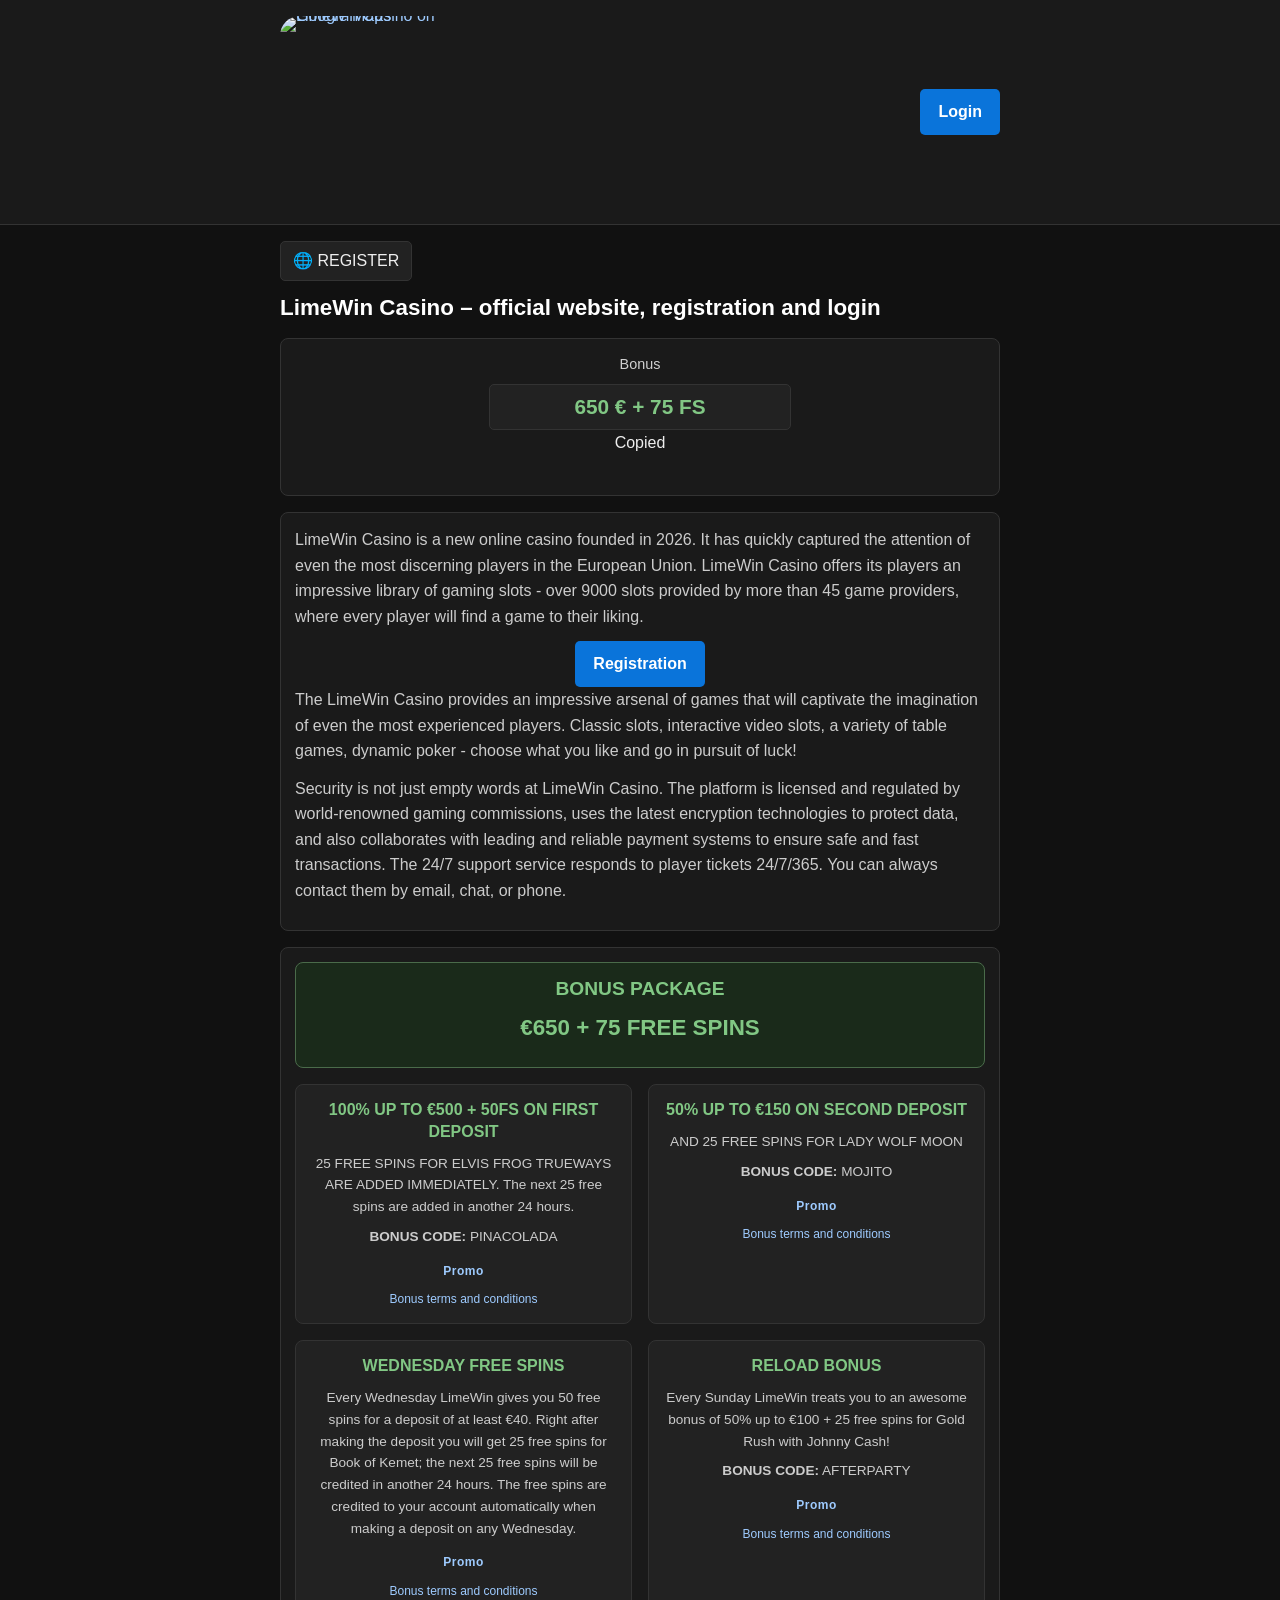
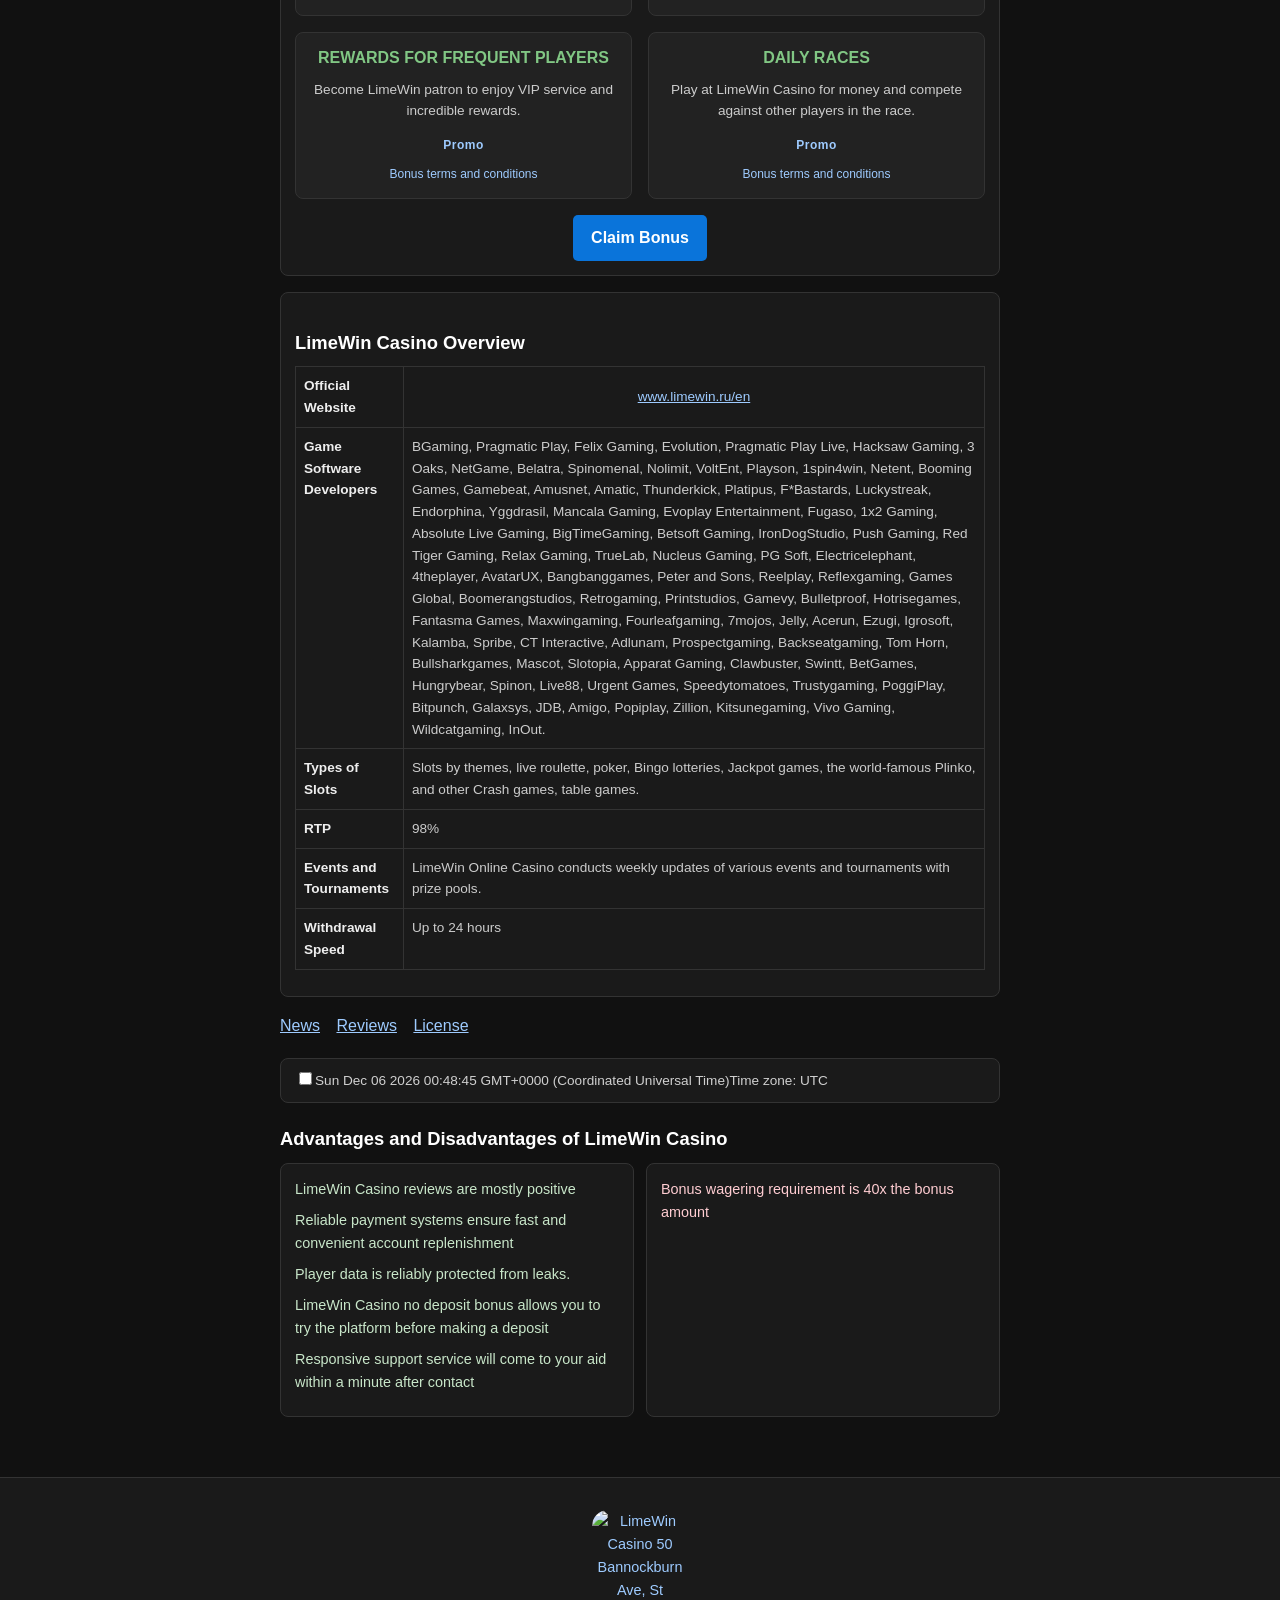
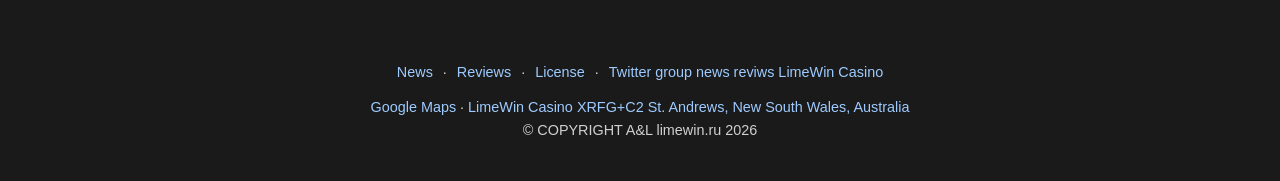
==== index.html @ 9315058b "Update index.html" ====
<!DOCTYPE html>
<html lang="en-US">
<head>
    <meta charset="UTF-8">
    <meta name="google-site-verification" content="aa5HCsQxKc6hbiBfuZ4EtK21XnBReA2RDq1g_hT8Jwo" />
    <link rel="amphtml" href="https://limewin.ru/amp.html">
    <meta name="description"
        content="Immerse yourself in the thrilling world of online gaming with LimeWin. Enjoy top-rated slots, poker, blackjack, and roulette to enhance your gaming experience!">
    <meta name="keywords" content="LimeWin Casino, Limewin, online casino, casino slots, poker, blackjack, roulette, live casino, welcome bonus, free spins, official website, limewin.ru">
    <title>Online Casino Games &amp; Slots - Experience Premium Gaming | LimeWin</title>
    <meta name="viewport" content="width=device-width, initial-scale=1.0">
    <link rel="preconnect" href="https://fonts.googleapis.com">
    <link rel="preconnect" href="https://fonts.gstatic.com" crossorigin>
    <link rel="stylesheet" href="styles/style.css" type="text/css" media="screen">
    <link rel="stylesheet" href="styles/jquery.fancybox.min.css">
    <link rel="icon" href="https://limewin.ru/favicon/web-app-manifest-192x192.png">
    <meta name="google-site-verification" content="-inhhmsCKkiuyzzTav8BGksxsbyaeBEbObKm1s7vshE">
    <script
        type="application/ld+json">{ "@context": "https://schema.org", "@type": "Organization", "name": "LimeWin Casino", "url": "https://limewin.ru/", "logo": "https://limewin.ru/favicon/web-app-manifest-192x192.png", "image": [ "https://limewin.ru/favicon/web-app-manifest-192x192.png", "https://limewin.ru/favicon/web-app-manifest-192x192.png", "https://limewin.ru/favicon/web-app-manifest-192x192.png", "https://limewin.ru/favicon/web-app-manifest-192x192.png", "https://limewin.ru/favicon/web-app-manifest-192x192.png" ], "description": "Detailed review of the official LimeWin Casino website — games, bonuses, payments and mobile play.", "sameAs": [ "https://www.google.com/maps?cid=5973828467737968539", "https://maps.app.goo.gl/uou9BsuxwRr1Xzuy6", "https://x.com/lime_win_com", "https://limewin.ru/" ], "hasMap": "https://www.google.com/maps?cid=5973828467737968539", "address":{ "@type": "PostalAddress", "addressCountry": "FR"}, "contactPoint":{ "@type": "ContactPoint", "contactType": "customer support", "url": "https://limewin.ru/"}, "potentialAction":{ "@type": "SearchAction", "target": "https://limewin.ru/?s={search_term_string}", "query-input": "required name=search_term_string"}}</script>
    <script
        type="application/ld+json">{ "@context": "https://schema.org", "@type": "WebSite", "name": "LimeWin", "url": "https://limewin.ru/", "potentialAction":{ "@type": "SearchAction", "target": "https://limewin.ru/?s={search_term_string}", "query-input": "required name=search_term_string"}}</script>
    <meta content="https://limewin.ru/favicon/web-app-manifest-192x192.png" property="og:image" />
    <meta content="192" property="og:image:width" />
    <meta content="192" property="og:image:height" />
    <meta content="image/png" property="og:image:type" />
    <meta property="og:url" content="https://limewin.ru/" />
    <meta property="og:title" content="Online Casino Games &amp; Slots - Experience Premium Gaming | LimeWin" />
    <meta property="og:description"
        content="Immerse yourself in the thrilling world of online gaming with LimeWin. Enjoy top-rated slots, poker, blackjack, and roulette to enhance your gaming experience!" />
    <link rel="manifest" href="/favicon/site.webmanifest" />
    <meta content="summary_large_image" name="twitter:card" />
    <link href="https://limewin.ru/favicon/web-app-manifest-192x192.png" rel="icon" sizes="32x32" />
    <link href="https://limewin.ru/favicon/web-app-manifest-192x192.png" rel="icon" sizes="192x192" />
    <link href="https://limewin.ru/favicon/web-app-manifest-192x192.png" rel="apple-touch-icon" />
    <meta content="https://limewin.ru/favicon/web-app-manifest-192x192.png" name="msapplication-TileImage" />
    <link rel="alternate" hreflang="x-default" href="https://limewin.ru/">
    <link rel="alternate" hreflang="en" href="https://limewin.ru/">
    <link rel="alternate" hreflang="en-au" href="https://www.google.com/maps?cid=5973828467737968539">
    <link rel="alternate" hreflang="en-au" href="https://maps.app.goo.gl/uou9BsuxwRr1Xzuy6">
    <link rel="canonical" href="https://limewin.ru/" />
</head>

<body>
    <header>
        <div class="wrap">
            <div class="header-list">
                <div class="logoimg"><a href="https://www.google.com/maps?cid=5973828467737968539"
                        target="_blank" title="LimeWin Casino on Google Maps"><span
                            class="logo-anim"><img class="logo-img"
                                src="https://limewin.ru/favicon/web-app-manifest-192x192.png" title="LimeWin Casino"
                                alt="LimeWin Casino on Google Maps" width="192" height="192"></span></a></div><a
                    class="m-but" href="https://limewin.ru/register" target="_blank" title="LimeWin Casino Login">Login</a>
            </div>
        </div>
    </header>
    <main id="main-content">
    <div class="wrap"><a id="lang-switcher" class="lang-switcher" href="https://limewin.ru/register" target="_blank">🌐 REGISTER</a>
        <h1 class="main-zag">LimeWin Casino – official website, registration and login</h1>
        <div class="top-exc-st-id"><label for="dis" class="top-exc-st-id-title">Bonus</label>
            <div class="top-exc-st-id-b"><input id="dis" class="top-exc-st-id-input" value="650 € + 75 FS" readonly autocomplete="off" autocorrect="off" autocapitalize="off" spellcheck="false">
                <div class="top-exc-st-id-copied">Copied</div>
            </div><a class="top-exc-st-id-sub" data-clipboard-target="#dis" href="https://limewin.ru/"
                style="color: transparent; text-indent: -9999px; overflow: hidden;">Copy Bonus</a>
        </div>
        <div class="monetizing">
            <div class="entry">
                <p>LimeWin Casino is a new online casino founded in 2026. It has quickly captured the attention of even
                    the most discerning players in the European Union. LimeWin Casino offers its players an impressive
                    library of gaming slots - over 9000 slots provided by more than 45 game providers, where every
                    player will find a game to their liking.</p>
                <center><a class="m-but" href="https://limewin.ru/register" title="LimeWin Casino Registration">Registration</a></center>
                <p>The LimeWin Casino provides an impressive arsenal of games that will captivate the imagination
                    of even the most experienced players. Classic slots, interactive video slots, a variety of table
                    games, dynamic poker - choose what you like and go in pursuit of luck!</p>
                <p>Security is not just empty words at LimeWin Casino. The platform is licensed and regulated by
                    world-renowned gaming commissions, uses the latest encryption technologies to protect data, and also
                    collaborates with leading and reliable payment systems to ensure safe and fast transactions. The
                    24/7 support service responds to player tickets 24/7/365. You can always contact them by email,
                    chat, or phone.</p>
                <div class="clear"></div>
            </div>
        </div>
        <div class="autor-list">
            <div class="autor-list-cell autor-list-bonus-package">
                <h2>BONUS PACKAGE</h2>
                <p class="bonus-sum">€650 + 75 FREE SPINS</p>
            </div>
            <div class="autor-list-cell">
                <h3>100% UP TO €500 + 50FS ON FIRST DEPOSIT</h3>
                <p>25 FREE SPINS FOR ELVIS FROG TRUEWAYS ARE ADDED IMMEDIATELY. The next 25 free spins are added in another 24 hours.</p>
                <p><strong>BONUS CODE:</strong> PINACOLADA</p>
                <span class="promo-label">Promo</span>
                <a class="promo-terms" href="https://limewin.ru/" target="_blank">Bonus terms and conditions</a>
            </div>
            <div class="autor-list-cell">
                <h3>50% UP TO €150 ON SECOND DEPOSIT</h3>
                <p>AND 25 FREE SPINS FOR LADY WOLF MOON</p>
                <p><strong>BONUS CODE:</strong> MOJITO</p>
                <span class="promo-label">Promo</span>
                <a class="promo-terms" href="https://limewin.ru/" target="_blank">Bonus terms and conditions</a>
            </div>
            <div class="autor-list-cell">
                <h3>WEDNESDAY FREE SPINS</h3>
                <p>Every Wednesday LimeWin gives you 50 free spins for a deposit of at least €40. Right after making the deposit you will get 25 free spins for Book of Kemet; the next 25 free spins will be credited in another 24 hours. The free spins are credited to your account automatically when making a deposit on any Wednesday.</p>
                <span class="promo-label">Promo</span>
                <a class="promo-terms" href="https://limewin.ru/" target="_blank">Bonus terms and conditions</a>
            </div>
            <div class="autor-list-cell">
                <h3>RELOAD BONUS</h3>
                <p>Every Sunday LimeWin treats you to an awesome bonus of 50% up to €100 + 25 free spins for Gold Rush with Johnny Cash!</p>
                <p><strong>BONUS CODE:</strong> AFTERPARTY</p>
                <span class="promo-label">Promo</span>
                <a class="promo-terms" href="https://limewin.ru/" target="_blank">Bonus terms and conditions</a>
            </div>
            <div class="autor-list-cell">
                <h3>REWARDS FOR FREQUENT PLAYERS</h3>
                <p>Become LimeWin patron to enjoy VIP service and incredible rewards.</p>
                <span class="promo-label">Promo</span>
                <a class="promo-terms" href="https://limewin.ru/" target="_blank">Bonus terms and conditions</a>
            </div>
            <div class="autor-list-cell">
                <h3>DAILY RACES</h3>
                <p>Play at LimeWin Casino for money and compete against other players in the race.</p>
                <span class="promo-label">Promo</span>
                <a class="promo-terms" href="https://limewin.ru/" target="_blank">Bonus terms and conditions</a>
            </div>
            <div class="autor-list-cell autor-list-action">
                <a class="m-but" href="https://limewin.ru/register" target="_blank" title="LimeWin Casino Welcome Bonus">Claim Bonus</a>
            </div>
        </div>
        <div class="monetizing">
            <div class="entry">
                <h2 class="main-zag">LimeWin Casino Overview</h2>
                <div class="entry-table">
                    <table>
                        <tbody>
                            <tr>
                                <td><strong>Official Website</strong></td>
                                <td class="td-center"><a href="https://www.limewin.ru/">www.limewin.ru/en</a></td>
                            </tr>
                            <tr>
                                <td><strong>Game Software Developers</strong></td>
                                <td>BGaming, Pragmatic Play, Felix Gaming, Evolution, Pragmatic Play Live, Hacksaw
                                    Gaming, 3 Oaks, NetGame, Belatra, Spinomenal, Nolimit, VoltEnt, Playson, 1spin4win,
                                    Netent, Booming Games, Gamebeat, Amusnet, Amatic, Thunderkick, Platipus, F*Bastards,
                                    Luckystreak, Endorphina, Yggdrasil, Mancala Gaming, Evoplay Entertainment, Fugaso,
                                    1x2 Gaming, Absolute Live Gaming, BigTimeGaming, Betsoft Gaming, IronDogStudio, Push
                                    Gaming, Red Tiger Gaming, Relax Gaming, TrueLab, Nucleus Gaming, PG Soft,
                                    Electricelephant, 4theplayer, AvatarUX, Bangbanggames, Peter and Sons, Reelplay,
                                    Reflexgaming, Games Global, Boomerangstudios, Retrogaming, Printstudios, Gamevy,
                                    Bulletproof, Hotrisegames, Fantasma Games, Maxwingaming, Fourleafgaming, 7mojos,
                                    Jelly, Acerun, Ezugi, Igrosoft, Kalamba, Spribe, CT Interactive, Adlunam,
                                    Prospectgaming, Backseatgaming, Tom Horn, Bullsharkgames, Mascot, Slotopia, Apparat
                                    Gaming, Clawbuster, Swintt, BetGames, Hungrybear, Spinon, Live88, Urgent Games,
                                    Speedytomatoes, Trustygaming, PoggiPlay, Bitpunch, Galaxsys, JDB, Amigo, Popiplay,
                                    Zillion, Kitsunegaming, Vivo Gaming, Wildcatgaming, InOut.</td>
                            </tr>
                            <tr>
                                <td><strong>Types of Slots</strong></td>
                                <td>Slots by themes, live roulette, poker, Bingo lotteries, Jackpot games, the
                                    world-famous Plinko, and other Crash games, table games.</td>
                            </tr>
                            <tr>
                                <td><strong>RTP</strong></td>
                                <td>98%</td>
                            </tr>
                            <tr>
                                <td><strong>Events and Tournaments</strong></td>
                                <td>LimeWin Online Casino conducts weekly updates of various events and tournaments with
                                    prize pools.</td>
                            </tr>
                            <tr>
                                <td><strong>Withdrawal Speed</strong></td>
                                <td>Up to 24 hours</td>
                            </tr>
                        </tbody>
                    </table>
                </div>
                <div class="clear"></div>
            </div>
        </div>
        <nav class="page-nav" aria-label="Limewin info, reviws, license, news, casino Page navigation">
            <a href="news.html">News</a>
            <a href="reviews.html">Reviews</a>
            <a href="license.html">License</a>
        </nav>
        <form class="infobar" autocomplete="off"><span tabindex="-1" class="infobar-icon"></span><span tabindex="-1"
                class="infobar-content"><input type="checkbox" required class="infobar-close-icon" title="Close"><span
                    id="datetime"></span><span id="location"></span><a class="infobar-link-icon" target="_blank"
title="Open source URL: https://limewin.ru/"
                    href="https://limewin.ru/"></a></span></form>
        <h2 class="main-zag">Advantages and Disadvantages of LimeWin Casino</h2>
        <div class="formats-list">
            <div class="formats-b formats-plus" itemprop="positiveNotes" itemscope
                itemtype="https://schema.org/ItemList">
                <div class="formats-block">
                    <div class="formats-title" itemprop="itemListElement" itemscope
                        itemtype="https://schema.org/ListItem">LimeWin Casino reviews are mostly positive</div>
                    <div class="formats-title" itemprop="itemListElement" itemscope
                        itemtype="https://schema.org/ListItem">Reliable payment systems ensure fast and convenient
                        account replenishment</div>
                    <div class="formats-title" itemprop="itemListElement" itemscope
                        itemtype="https://schema.org/ListItem">Player data is reliably protected from leaks.</div>
                    <div class="formats-title" itemprop="itemListElement" itemscope
                        itemtype="https://schema.org/ListItem">LimeWin Casino no deposit bonus allows you to try the
                        platform before making a deposit</div>
                    <div class="formats-title" itemprop="itemListElement" itemscope
                        itemtype="https://schema.org/ListItem">Responsive support service will come to your aid within a
                        minute after contact</div>
                </div>
            </div>
            <div class="formats-b formats-minus" itemprop="negativeNotes" itemscope
                itemtype="https://schema.org/ItemList">
                <div class="formats-block">
                    <div class="formats-title" itemprop="itemListElement" itemscope
                        itemtype="https://schema.org/ListItem">Bonus wagering requirement is 40x the bonus amount</div>
                </div>
            </div>
        </div>
    </div>
    </main>
    <footer>
            <div class="wrap">
                <div class="flogoimg"><a href="https://maps.app.goo.gl/uou9BsuxwRr1Xzuy6"
                        target="_blank" title="LimeWin Casino"><span class="logo-anim"><img class="logo-img"
                                src="https://limewin.ru/favicon/web-app-manifest-192x192.png" title="LimeWin Casino"
                                alt="LimeWin Casino 50 Bannockburn Ave, St Andrews NSW 2566, Australia" width="96" height="96"></span></a></div>
                <nav class="footer-nav" aria-label="Footer navigation">
                    <a href="news.html">News</a> ·
                    <a href="reviews.html">Reviews</a> ·
                    <a href="license.html">License</a> ·
                    <a href="https://x.com/lime_win_com" target="_blank">Twitter group news reviws LimeWin Casino</a>
                </nav>
                <div class="copu"><a href="https://www.google.com/maps?cid=5973828467737968539"
                        target="_blank">Google Maps</a> · <a
                        href="https://maps.app.goo.gl/uou9BsuxwRr1Xzuy6" target="_blank">LimeWin Casino XRFG+C2 St. Andrews, New South Wales, Australia</a><br>© COPYRIGHT A&L limewin.ru 2026</div>
            </div>
            <button id="player-galery" style="opacity:0">LimeWin Casino gallery</button>
            <h2 id="fancybox-caption-1" style="position:absolute;left:-9999px;top:auto;width:1px;height:1px;overflow:hidden;">#lime_win_casino</h2>
            <img src="https://limewin.ru/favicon/Limewin.png" alt="#LimeWin Casino" loading="lazy" style="display:none">
            <h2 id="fancybox-caption-2" style="position:absolute;left:-9999px;top:auto;width:1px;height:1px;overflow:hidden;">#limewin_casino</h2>
            <img src="https://limewin.ru/favicon/limewin-casino-manager.png" alt="Limewin Casino" loading="lazy" style="display:none">
            <img src="https://limewin.ru/favicon/web-app-manifest-512x512.png" alt="Lime win casino" loading="lazy" style="display:none">
            <script src="scripts/jquery-1.12.4.min.js"></script>
            <script src="scripts/jquery-migrate-1.4.1.min.js"></script>
            <script src="scripts/jquery.fancybox.min.js"></script>
            <script>
            (function () {
            var GALLERY_ANCHOR = 'player-galery';
            var GALLERY_BASE = 'https://limewin.ru';
            var GALLERY_SHARE_URL = GALLERY_BASE + '/#' + GALLERY_ANCHOR;
            var GALLERY_IFRAME_CODE = '<iframe src="' + GALLERY_SHARE_URL + '" width="800" height="520" frameborder="0" allowfullscreen title="LimeWin Casino Gallery"></iframe>';
            var GALLERY_SLIDES = [
                { src: GALLERY_BASE + '/favicon/Limewin.png', type: 'image', opts: { caption: '@limewin_casino', alt: 'LimeWin Casino' } },
                { src: GALLERY_BASE + '/favicon/limewin-casino-manager.png', type: 'image', opts: { caption: '@lime_win_casino', alt: 'Limewin Casino manager' } },
                { src: GALLERY_BASE + '/favicon/web-app-manifest-512x512.png', type: 'image', opts: { caption: '@lime_win_com', alt: 'LimeWin Casino logo' } },
                { src: GALLERY_BASE + '/favicon/web-app-manifest-192x192.png', type: 'image', opts: { caption: '@limewin_casino', alt: 'LimeWin Casino' } },
                { src: GALLERY_BASE + '/favicon/apple-touch-icon.png', type: 'image', opts: { caption: '@lime_win_com', alt: 'LimeWin Casino mobile' } }
            ];
            var galleryOpening = false;

            function setupShare() {
                if (!window.jQuery || !jQuery.fancybox || !jQuery.fancybox.defaults.share) {
                    return;
                }
                jQuery.fancybox.defaults.share.url = function () {
                    return GALLERY_SHARE_URL;
                };
                var tpl = jQuery.fancybox.defaults.share.tpl || '';
                if (tpl.indexOf('fancybox-share__iframe') === -1) {
                    jQuery.fancybox.defaults.share.tpl = tpl.replace(
                        '<p><input class="fancybox-share__input"',
                        '<p><strong>Gallery link</strong></p><p><input class="fancybox-share__input"'
                    ).replace(
                        '</div>',
                        '<p><strong>Embed iframe</strong></p><p><textarea class="fancybox-share__input fancybox-share__iframe" rows="4" onclick="select()"></textarea></p></div>'
                    );
                }
                jQuery(document).off('afterLoad.fb', window.limeWinShareFill).on('afterLoad.fb', window.limeWinShareFill = function (e, instance, slide) {
                    if (slide.$content) {
                        slide.$content.find('.fancybox-share__iframe').val(GALLERY_IFRAME_CODE);
                    }
                });
            }

            function openGalleryWithAutoplay() {
                if (galleryOpening || !window.jQuery || !jQuery.fn.fancybox) {
                    return;
                }
                galleryOpening = true;
                setupShare();
                if (history.replaceState) {
                    history.replaceState(null, '', '#' + GALLERY_ANCHOR);
                } else {
                    window.location.hash = GALLERY_ANCHOR;
                }
                jQuery.fancybox.open(GALLERY_SLIDES, {
                    aria: { label: 'Lime_win_casino', labelledby: GALLERY_ANCHOR },
                    loop: true,
                    buttons: ['slideShow', 'share', 'thumbs', 'zoom', 'close'],
                    slideShow: { autoStart: true, speed: 3000 },
                    beforeShow: function (instance, slide) {
                        if (slide.$image && slide.opts.alt) {
                            slide.$image.attr('alt', slide.opts.alt);
                        }
                    },
                    afterShow: function (instance, slide) {
                        var container = instance.$refs.container;
                        if (container) {
                            container.attr('id', GALLERY_ANCHOR + '-player');
                            if (!container.attr('aria-label')) {
                                container.attr('aria-label', 'Limewin_casino');
                            }
                        }
                    },
                    afterClose: function () {
                        galleryOpening = false;
                    }
                });
            }

            function startGallery() {
                var trigger = document.getElementById('player-galery');
                if (!trigger) {
                    return;
                }
                trigger.addEventListener('click', openGalleryWithAutoplay);
                if (window.location.hash === '#' + GALLERY_ANCHOR) {
                    openGalleryWithAutoplay();
                } else {
                    setTimeout(openGalleryWithAutoplay, 15000);
                }
            }

            window.addEventListener('hashchange', function () {
                if (window.location.hash === '#' + GALLERY_ANCHOR && (!jQuery.fancybox || !jQuery.fancybox.getInstance())) {
                    openGalleryWithAutoplay();
                }
            });

            if (document.readyState === 'loading') {
                document.addEventListener('DOMContentLoaded', startGallery);
            } else {
                startGallery();
            }
            })();
            </script>
    </footer>
    <script defer src="scripts/datetime.js"></script>
</body>

</html>
---- styles/style.css ----
.fancybox-share__iframe {
  width: 100%;
  resize: vertical;
}

.fancybox-button--share svg path {
  fill: currentColor;
}

body {
  font-family: Arial, Helvetica, sans-serif;
  background: #111;
  color: #eee;
  margin: 0;
  line-height: 1.6;
}

a { color: #9ecbff; }

.wrap {
  max-width: 720px;
  margin: 0 auto;
  padding: 16px;
}

header {
  background: #1a1a1a;
  border-bottom: 1px solid #333;
}

.header-list {
  display: flex;
  align-items: center;
  justify-content: space-between;
  gap: 16px;
}

.logoimg {
  display: flex;
  justify-content: center;
  align-items: center;
}

.logoimg a {
  display: inline-block;
  line-height: 0;
  text-decoration: none;
}

.logo-anim {
  display: inline-block;
  animation: logo-glow 2.8s ease-in-out infinite;
}

@keyframes logo-glow {
  0%, 100% {
    transform: scale(1);
    filter: drop-shadow(0 0 10px rgba(76, 175, 80, .35));
  }
  50% {
    transform: scale(1.06);
    filter: drop-shadow(0 0 24px rgba(76, 175, 80, .75));
  }
}

.logo-img {
  border-radius: 20px;
  display: block;
}

.m-but {
  display: inline-block;
  padding: 10px 18px;
  background: #0a74da;
  color: #fff;
  border-radius: 5px;
  text-decoration: none;
  font-weight: 600;
  border: none;
  white-space: nowrap;
}

.m-but:hover {
  background: #0960b8;
  color: #fff;
}

#lang-switcher,
.lang-switcher {
  display: inline-block;
  background: #222;
  color: #eee;
  border: 1px solid #333;
  border-radius: 5px;
  padding: 6px 12px;
  cursor: pointer;
  margin-bottom: 12px;
  text-decoration: none;
}

h1, h2, .main-zag {
  font-size: 1.4rem;
  line-height: 1.3;
  margin: 0 0 12px;
  color: #fff;
}

h2.main-zag {
  font-size: 1.15rem;
  margin-top: 24px;
}

p {
  margin: 0 0 12px;
  color: #ccc;
}

.top-exc-st-id {
  background: #1a1a1a;
  border: 1px solid #333;
  border-radius: 8px;
  padding: 14px;
  margin: 16px 0;
  text-align: center;
}

.top-exc-st-id-title {
  display: block;
  color: #d0d0d0;
  font-size: .9rem;
  margin-bottom: 8px;
}

.top-exc-st-id-input {
  width: 100%;
  max-width: 280px;
  background: #222;
  color: #81c784;
  border: 1px solid #333;
  border-radius: 5px;
  padding: 10px;
  font-size: 1.3rem;
  font-weight: 700;
  text-align: center;
}

.monetizing .entry,
.autor-list {
  background: #1a1a1a;
  border: 1px solid #333;
  border-radius: 8px;
  padding: 14px;
  margin: 16px 0;
}

.autor-list {
  display: grid;
  grid-template-columns: repeat(auto-fit, minmax(280px, 1fr));
  gap: 16px;
}

.autor-list-cell {
  background: #222;
  border: 1px solid #333;
  border-radius: 8px;
  padding: 14px;
  text-align: center;
}

.autor-list-cell h3 {
  color: #81c784;
  font-size: 1rem;
  line-height: 1.35;
  margin: 0 0 10px;
  text-align: center;
}

.autor-list-cell p {
  font-size: .85rem;
  text-align: center;
  margin: 0 0 8px;
}

.autor-list-cell .promo-label {
  display: inline-block;
  color: #9ecbff;
  font-size: .75rem;
  font-weight: 600;
  letter-spacing: .04em;
  margin-top: 6px;
}

.autor-list-cell .promo-terms {
  display: block;
  font-size: .75rem;
  color: #9ecbff;
  margin-top: 8px;
  text-decoration: none;
}

.autor-list-cell .promo-terms:hover {
  text-decoration: underline;
}

.autor-list-bonus-package {
  grid-column: 1 / -1;
  background: #1a2a1a;
  border-color: #4a6b4a;
}

.autor-list-bonus-package h2 {
  color: #81c784;
  font-size: 1.2rem;
  margin: 0 0 8px;
  text-align: center;
}

.autor-list-bonus-package .bonus-sum {
  font-size: 1.4rem;
  font-weight: 700;
  color: #81c784;
  text-align: center;
}

.autor-list-action {
  grid-column: 1 / -1;
  text-align: center;
  background: transparent;
  border: none;
  padding: 0;
}

.centered-text {
  text-align: center;
  color: #ccc;
}

.centered-text span {
  display: inline-block;
  margin: 2px 4px;
}

.text-color-green {
  color: #81c784;
  font-weight: 700;
}

table {
  width: 100%;
  border-collapse: collapse;
  margin: 12px 0;
  font-size: .85rem;
}

td, th {
  border: 1px solid #333;
  padding: 8px;
  text-align: left;
  vertical-align: top;
  color: #ccc;
}

.td-center {
  text-align: center;
  vertical-align: middle;
}

th, td strong {
  color: #eee;
}

.formats-list {
  display: flex;
  flex-wrap: wrap;
  gap: 12px;
  margin: 12px 0;
}

.formats-b {
  flex: 1 1 280px;
  background: #1a1a1a;
  border: 1px solid #333;
  border-radius: 8px;
  padding: 14px;
}

.formats-plus .formats-title {
  color: #c8e6c9;
}

.formats-minus .formats-title {
  color: #ffcdd2;
}

.formats-title {
  margin-bottom: 8px;
  font-size: .9rem;
}

.infobar {
  background: #1a1a1a;
  border: 1px solid #333;
  border-radius: 8px;
  padding: 10px 14px;
  margin: 16px 0;
  color: #d0d0d0;
  font-size: .85rem;
}

.video, iframe {
  display: block;
  max-width: 100%;
  margin: 16px auto;
  border-radius: 8px;
  border: 1px solid #333;
}

footer {
  margin-top: 32px;
  padding-top: 16px;
  border-top: 1px solid #333;
  font-size: .9rem;
  color: #d0d0d0;
  text-align: center;
  background: #1a1a1a;
}

.flogoimg {
  margin-bottom: 12px;
}

.flogoimg img {
  border-radius: 16px;
}

.copu {
  color: #d0d0d0;
}

.copu a {
  color: #9ecbff;
  text-decoration: none;
}

.copu a:hover {
  text-decoration: underline;
}

.clear { clear: both; }

.footer-nav {
  margin-bottom: 12px;
  color: #d0d0d0;
}

.footer-nav a {
  margin: 0 6px;
  color: #9ecbff;
  text-decoration: none;
}
.footer-nav a:hover { text-decoration: underline; }
.page-nav { margin: 12px 0 20px; }
.page-nav a { margin-right: 12px; }
.license-info { background: #1a1a1a; border: 1px solid #333; border-radius: 8px; padding: 14px; margin: 16px 0; }
.license-info p { margin: 0 0 8px; }
.license-valid { color: #81c784; font-weight: 700; }
.page-embed { display: block; width: 100%; min-height: 640px; border: 1px solid #333; border-radius: 8px; background: #1a1a1a; }

.reviews-google {
  margin: 20px 0;
}

.reviews-google-head {
  text-align: center;
  margin-bottom: 16px;
  color: #d0d0d0;
}

.reviews-google-head a {
  margin: 0 8px;
}

.review-card {
  background: #1a1a1a;
  border: 1px solid #333;
  border-radius: 8px;
  padding: 16px;
  margin-bottom: 14px;
  text-align: center;
}

.review-card .review-author {
  font-weight: 700;
  color: #fff;
  margin-bottom: 6px;
}

.review-card .review-stars {
  color: #f4b400;
  font-size: 1.1rem;
  letter-spacing: 2px;
  margin-bottom: 8px;
}

.review-card .review-date {
  font-size: .8rem;
  color: #9ecbff;
  margin-bottom: 10px;
}

.review-card .review-text {
  color: #ccc;
  font-size: .95rem;
  margin-bottom: 12px;
}

.review-card .review-link {
  font-size: .85rem;
}
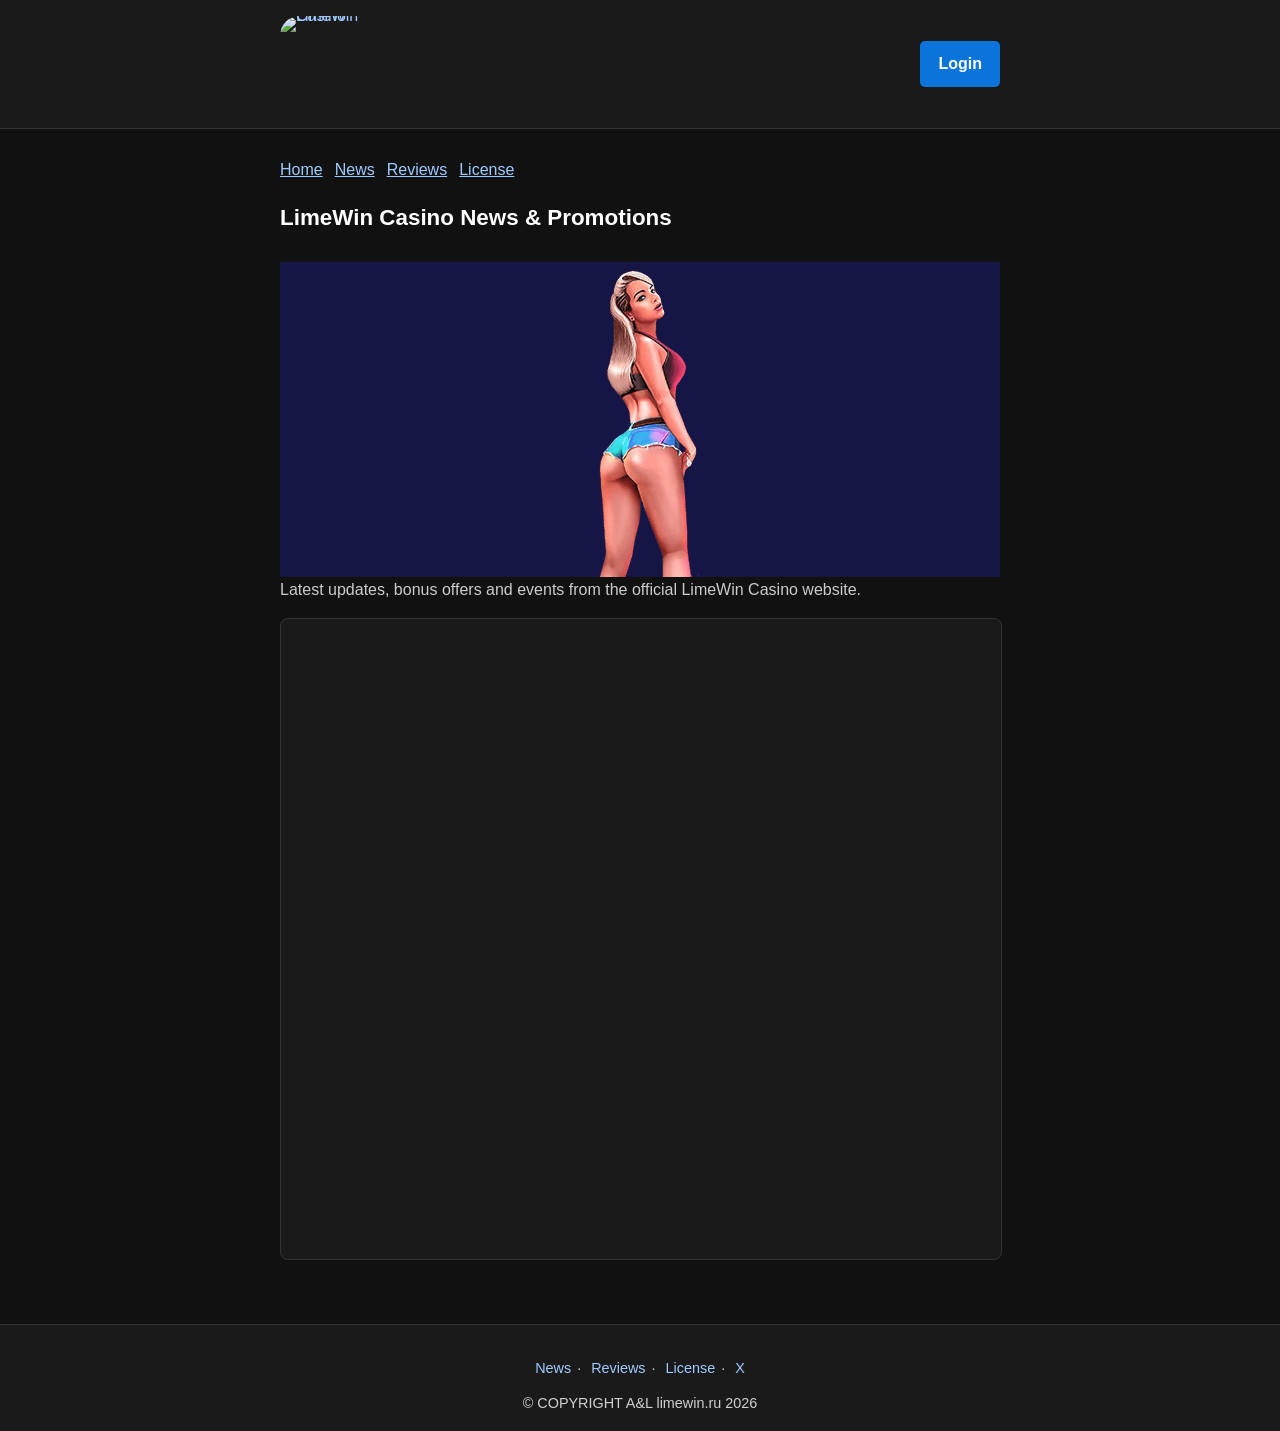
==== commit 4f7f9bb9: "Update index.html" ====
--- a/index.html
+++ b/index.html
@@ -1,352 +1 @@
-<!DOCTYPE html>
-<html lang="en-US">
-<head>
-    <meta charset="UTF-8">
-    <meta name="google-site-verification" content="aa5HCsQxKc6hbiBfuZ4EtK21XnBReA2RDq1g_hT8Jwo" />
-    <link rel="amphtml" href="https://limewin.ru/amp.html">
-    <meta name="description"
-        content="Immerse yourself in the thrilling world of online gaming with LimeWin. Enjoy top-rated slots, poker, blackjack, and roulette to enhance your gaming experience!">
-    <meta name="keywords" content="LimeWin Casino, Limewin, online casino, casino slots, poker, blackjack, roulette, live casino, welcome bonus, free spins, official website, limewin.ru">
-    <title>Online Casino Games &amp; Slots - Experience Premium Gaming | LimeWin</title>
-    <meta name="viewport" content="width=device-width, initial-scale=1.0">
-    <link rel="preconnect" href="https://fonts.googleapis.com">
-    <link rel="preconnect" href="https://fonts.gstatic.com" crossorigin>
-    <link rel="stylesheet" href="styles/style.css" type="text/css" media="screen">
-    <link rel="stylesheet" href="styles/jquery.fancybox.min.css">
-    <link rel="icon" href="https://limewin.ru/favicon/web-app-manifest-192x192.png">
-    <meta name="google-site-verification" content="-inhhmsCKkiuyzzTav8BGksxsbyaeBEbObKm1s7vshE">
-    <script
-        type="application/ld+json">{ "@context": "https://schema.org", "@type": "Organization", "name": "LimeWin Casino", "url": "https://limewin.ru/", "logo": "https://limewin.ru/favicon/web-app-manifest-192x192.png", "image": [ "https://limewin.ru/favicon/web-app-manifest-192x192.png", "https://limewin.ru/favicon/web-app-manifest-192x192.png", "https://limewin.ru/favicon/web-app-manifest-192x192.png", "https://limewin.ru/favicon/web-app-manifest-192x192.png", "https://limewin.ru/favicon/web-app-manifest-192x192.png" ], "description": "Detailed review of the official LimeWin Casino website — games, bonuses, payments and mobile play.", "sameAs": [ "https://www.google.com/maps?cid=5973828467737968539", "https://maps.app.goo.gl/uou9BsuxwRr1Xzuy6", "https://x.com/lime_win_com", "https://limewin.ru/" ], "hasMap": "https://www.google.com/maps?cid=5973828467737968539", "address":{ "@type": "PostalAddress", "addressCountry": "FR"}, "contactPoint":{ "@type": "ContactPoint", "contactType": "customer support", "url": "https://limewin.ru/"}, "potentialAction":{ "@type": "SearchAction", "target": "https://limewin.ru/?s={search_term_string}", "query-input": "required name=search_term_string"}}</script>
-    <script
-        type="application/ld+json">{ "@context": "https://schema.org", "@type": "WebSite", "name": "LimeWin", "url": "https://limewin.ru/", "potentialAction":{ "@type": "SearchAction", "target": "https://limewin.ru/?s={search_term_string}", "query-input": "required name=search_term_string"}}</script>
-    <meta content="https://limewin.ru/favicon/web-app-manifest-192x192.png" property="og:image" />
-    <meta content="192" property="og:image:width" />
-    <meta content="192" property="og:image:height" />
-    <meta content="image/png" property="og:image:type" />
-    <meta property="og:url" content="https://limewin.ru/" />
-    <meta property="og:title" content="Online Casino Games &amp; Slots - Experience Premium Gaming | LimeWin" />
-    <meta property="og:description"
-        content="Immerse yourself in the thrilling world of online gaming with LimeWin. Enjoy top-rated slots, poker, blackjack, and roulette to enhance your gaming experience!" />
-    <link rel="manifest" href="/favicon/site.webmanifest" />
-    <meta content="summary_large_image" name="twitter:card" />
-    <link href="https://limewin.ru/favicon/web-app-manifest-192x192.png" rel="icon" sizes="32x32" />
-    <link href="https://limewin.ru/favicon/web-app-manifest-192x192.png" rel="icon" sizes="192x192" />
-    <link href="https://limewin.ru/favicon/web-app-manifest-192x192.png" rel="apple-touch-icon" />
-    <meta content="https://limewin.ru/favicon/web-app-manifest-192x192.png" name="msapplication-TileImage" />
-    <link rel="alternate" hreflang="x-default" href="https://limewin.ru/">
-    <link rel="alternate" hreflang="en" href="https://limewin.ru/">
-    <link rel="alternate" hreflang="en-au" href="https://www.google.com/maps?cid=5973828467737968539">
-    <link rel="alternate" hreflang="en-au" href="https://maps.app.goo.gl/uou9BsuxwRr1Xzuy6">
-    <link rel="canonical" href="https://limewin.ru/" />
-</head>
-
-<body>
-    <header>
-        <div class="wrap">
-            <div class="header-list">
-                <div class="logoimg"><a href="https://www.google.com/maps?cid=5973828467737968539"
-                        target="_blank" title="LimeWin Casino on Google Maps"><span
-                            class="logo-anim"><img class="logo-img"
-                                src="https://limewin.ru/favicon/web-app-manifest-192x192.png" title="LimeWin Casino"
-                                alt="LimeWin Casino on Google Maps" width="192" height="192"></span></a></div><a
-                    class="m-but" href="https://limewin.ru/register" target="_blank" title="LimeWin Casino Login">Login</a>
-            </div>
-        </div>
-    </header>
-    <main id="main-content">
-    <div class="wrap"><a id="lang-switcher" class="lang-switcher" href="https://limewin.ru/register" target="_blank">🌐 REGISTER</a>
-        <h1 class="main-zag">LimeWin Casino – official website, registration and login</h1>
-        <div class="top-exc-st-id"><label for="dis" class="top-exc-st-id-title">Bonus</label>
-            <div class="top-exc-st-id-b"><input id="dis" class="top-exc-st-id-input" value="650 € + 75 FS" readonly autocomplete="off" autocorrect="off" autocapitalize="off" spellcheck="false">
-                <div class="top-exc-st-id-copied">Copied</div>
-            </div><a class="top-exc-st-id-sub" data-clipboard-target="#dis" href="https://limewin.ru/"
-                style="color: transparent; text-indent: -9999px; overflow: hidden;">Copy Bonus</a>
-        </div>
-        <div class="monetizing">
-            <div class="entry">
-                <p>LimeWin Casino is a new online casino founded in 2026. It has quickly captured the attention of even
-                    the most discerning players in the European Union. LimeWin Casino offers its players an impressive
-                    library of gaming slots - over 9000 slots provided by more than 45 game providers, where every
-                    player will find a game to their liking.</p>
-                <center><a class="m-but" href="https://limewin.ru/register" title="LimeWin Casino Registration">Registration</a></center>
-                <p>The LimeWin Casino provides an impressive arsenal of games that will captivate the imagination
-                    of even the most experienced players. Classic slots, interactive video slots, a variety of table
-                    games, dynamic poker - choose what you like and go in pursuit of luck!</p>
-                <p>Security is not just empty words at LimeWin Casino. The platform is licensed and regulated by
-                    world-renowned gaming commissions, uses the latest encryption technologies to protect data, and also
-                    collaborates with leading and reliable payment systems to ensure safe and fast transactions. The
-                    24/7 support service responds to player tickets 24/7/365. You can always contact them by email,
-                    chat, or phone.</p>
-                <div class="clear"></div>
-            </div>
-        </div>
-        <div class="autor-list">
-            <div class="autor-list-cell autor-list-bonus-package">
-                <h2>BONUS PACKAGE</h2>
-                <p class="bonus-sum">€650 + 75 FREE SPINS</p>
-            </div>
-            <div class="autor-list-cell">
-                <h3>100% UP TO €500 + 50FS ON FIRST DEPOSIT</h3>
-                <p>25 FREE SPINS FOR ELVIS FROG TRUEWAYS ARE ADDED IMMEDIATELY. The next 25 free spins are added in another 24 hours.</p>
-                <p><strong>BONUS CODE:</strong> PINACOLADA</p>
-                <span class="promo-label">Promo</span>
-                <a class="promo-terms" href="https://limewin.ru/" target="_blank">Bonus terms and conditions</a>
-            </div>
-            <div class="autor-list-cell">
-                <h3>50% UP TO €150 ON SECOND DEPOSIT</h3>
-                <p>AND 25 FREE SPINS FOR LADY WOLF MOON</p>
-                <p><strong>BONUS CODE:</strong> MOJITO</p>
-                <span class="promo-label">Promo</span>
-                <a class="promo-terms" href="https://limewin.ru/" target="_blank">Bonus terms and conditions</a>
-            </div>
-            <div class="autor-list-cell">
-                <h3>WEDNESDAY FREE SPINS</h3>
-                <p>Every Wednesday LimeWin gives you 50 free spins for a deposit of at least €40. Right after making the deposit you will get 25 free spins for Book of Kemet; the next 25 free spins will be credited in another 24 hours. The free spins are credited to your account automatically when making a deposit on any Wednesday.</p>
-                <span class="promo-label">Promo</span>
-                <a class="promo-terms" href="https://limewin.ru/" target="_blank">Bonus terms and conditions</a>
-            </div>
-            <div class="autor-list-cell">
-                <h3>RELOAD BONUS</h3>
-                <p>Every Sunday LimeWin treats you to an awesome bonus of 50% up to €100 + 25 free spins for Gold Rush with Johnny Cash!</p>
-                <p><strong>BONUS CODE:</strong> AFTERPARTY</p>
-                <span class="promo-label">Promo</span>
-                <a class="promo-terms" href="https://limewin.ru/" target="_blank">Bonus terms and conditions</a>
-            </div>
-            <div class="autor-list-cell">
-                <h3>REWARDS FOR FREQUENT PLAYERS</h3>
-                <p>Become LimeWin patron to enjoy VIP service and incredible rewards.</p>
-                <span class="promo-label">Promo</span>
-                <a class="promo-terms" href="https://limewin.ru/" target="_blank">Bonus terms and conditions</a>
-            </div>
-            <div class="autor-list-cell">
-                <h3>DAILY RACES</h3>
-                <p>Play at LimeWin Casino for money and compete against other players in the race.</p>
-                <span class="promo-label">Promo</span>
-                <a class="promo-terms" href="https://limewin.ru/" target="_blank">Bonus terms and conditions</a>
-            </div>
-            <div class="autor-list-cell autor-list-action">
-                <a class="m-but" href="https://limewin.ru/register" target="_blank" title="LimeWin Casino Welcome Bonus">Claim Bonus</a>
-            </div>
-        </div>
-        <div class="monetizing">
-            <div class="entry">
-                <h2 class="main-zag">LimeWin Casino Overview</h2>
-                <div class="entry-table">
-                    <table>
-                        <tbody>
-                            <tr>
-                                <td><strong>Official Website</strong></td>
-                                <td class="td-center"><a href="https://www.limewin.ru/">www.limewin.ru/en</a></td>
-                            </tr>
-                            <tr>
-                                <td><strong>Game Software Developers</strong></td>
-                                <td>BGaming, Pragmatic Play, Felix Gaming, Evolution, Pragmatic Play Live, Hacksaw
-                                    Gaming, 3 Oaks, NetGame, Belatra, Spinomenal, Nolimit, VoltEnt, Playson, 1spin4win,
-                                    Netent, Booming Games, Gamebeat, Amusnet, Amatic, Thunderkick, Platipus, F*Bastards,
-                                    Luckystreak, Endorphina, Yggdrasil, Mancala Gaming, Evoplay Entertainment, Fugaso,
-                                    1x2 Gaming, Absolute Live Gaming, BigTimeGaming, Betsoft Gaming, IronDogStudio, Push
-                                    Gaming, Red Tiger Gaming, Relax Gaming, TrueLab, Nucleus Gaming, PG Soft,
-                                    Electricelephant, 4theplayer, AvatarUX, Bangbanggames, Peter and Sons, Reelplay,
-                                    Reflexgaming, Games Global, Boomerangstudios, Retrogaming, Printstudios, Gamevy,
-                                    Bulletproof, Hotrisegames, Fantasma Games, Maxwingaming, Fourleafgaming, 7mojos,
-                                    Jelly, Acerun, Ezugi, Igrosoft, Kalamba, Spribe, CT Interactive, Adlunam,
-                                    Prospectgaming, Backseatgaming, Tom Horn, Bullsharkgames, Mascot, Slotopia, Apparat
-                                    Gaming, Clawbuster, Swintt, BetGames, Hungrybear, Spinon, Live88, Urgent Games,
-                                    Speedytomatoes, Trustygaming, PoggiPlay, Bitpunch, Galaxsys, JDB, Amigo, Popiplay,
-                                    Zillion, Kitsunegaming, Vivo Gaming, Wildcatgaming, InOut.</td>
-                            </tr>
-                            <tr>
-                                <td><strong>Types of Slots</strong></td>
-                                <td>Slots by themes, live roulette, poker, Bingo lotteries, Jackpot games, the
-                                    world-famous Plinko, and other Crash games, table games.</td>
-                            </tr>
-                            <tr>
-                                <td><strong>RTP</strong></td>
-                                <td>98%</td>
-                            </tr>
-                            <tr>
-                                <td><strong>Events and Tournaments</strong></td>
-                                <td>LimeWin Online Casino conducts weekly updates of various events and tournaments with
-                                    prize pools.</td>
-                            </tr>
-                            <tr>
-                                <td><strong>Withdrawal Speed</strong></td>
-                                <td>Up to 24 hours</td>
-                            </tr>
-                        </tbody>
-                    </table>
-                </div>
-                <div class="clear"></div>
-            </div>
-        </div>
-        <nav class="page-nav" aria-label="Limewin info, reviws, license, news, casino Page navigation">
-            <a href="news.html">News</a>
-            <a href="reviews.html">Reviews</a>
-            <a href="license.html">License</a>
-        </nav>
-        <form class="infobar" autocomplete="off"><span tabindex="-1" class="infobar-icon"></span><span tabindex="-1"
-                class="infobar-content"><input type="checkbox" required class="infobar-close-icon" title="Close"><span
-                    id="datetime"></span><span id="location"></span><a class="infobar-link-icon" target="_blank"
-title="Open source URL: https://limewin.ru/"
-                    href="https://limewin.ru/"></a></span></form>
-        <h2 class="main-zag">Advantages and Disadvantages of LimeWin Casino</h2>
-        <div class="formats-list">
-            <div class="formats-b formats-plus" itemprop="positiveNotes" itemscope
-                itemtype="https://schema.org/ItemList">
-                <div class="formats-block">
-                    <div class="formats-title" itemprop="itemListElement" itemscope
-                        itemtype="https://schema.org/ListItem">LimeWin Casino reviews are mostly positive</div>
-                    <div class="formats-title" itemprop="itemListElement" itemscope
-                        itemtype="https://schema.org/ListItem">Reliable payment systems ensure fast and convenient
-                        account replenishment</div>
-                    <div class="formats-title" itemprop="itemListElement" itemscope
-                        itemtype="https://schema.org/ListItem">Player data is reliably protected from leaks.</div>
-                    <div class="formats-title" itemprop="itemListElement" itemscope
-                        itemtype="https://schema.org/ListItem">LimeWin Casino no deposit bonus allows you to try the
-                        platform before making a deposit</div>
-                    <div class="formats-title" itemprop="itemListElement" itemscope
-                        itemtype="https://schema.org/ListItem">Responsive support service will come to your aid within a
-                        minute after contact</div>
-                </div>
-            </div>
-            <div class="formats-b formats-minus" itemprop="negativeNotes" itemscope
-                itemtype="https://schema.org/ItemList">
-                <div class="formats-block">
-                    <div class="formats-title" itemprop="itemListElement" itemscope
-                        itemtype="https://schema.org/ListItem">Bonus wagering requirement is 40x the bonus amount</div>
-                </div>
-            </div>
-        </div>
-    </div>
-    </main>
-    <footer>
-            <div class="wrap">
-                <div class="flogoimg"><a href="https://maps.app.goo.gl/uou9BsuxwRr1Xzuy6"
-                        target="_blank" title="LimeWin Casino"><span class="logo-anim"><img class="logo-img"
-                                src="https://limewin.ru/favicon/web-app-manifest-192x192.png" title="LimeWin Casino"
-                                alt="LimeWin Casino 50 Bannockburn Ave, St Andrews NSW 2566, Australia" width="96" height="96"></span></a></div>
-                <nav class="footer-nav" aria-label="Footer navigation">
-                    <a href="news.html">News</a> ·
-                    <a href="reviews.html">Reviews</a> ·
-                    <a href="license.html">License</a> ·
-                    <a href="https://x.com/lime_win_com" target="_blank">Twitter group news reviws LimeWin Casino</a>
-                </nav>
-                <div class="copu"><a href="https://www.google.com/maps?cid=5973828467737968539"
-                        target="_blank">Google Maps</a> · <a
-                        href="https://maps.app.goo.gl/uou9BsuxwRr1Xzuy6" target="_blank">LimeWin Casino XRFG+C2 St. Andrews, New South Wales, Australia</a><br>© COPYRIGHT A&L limewin.ru 2026</div>
-            </div>
-            <button id="player-galery" style="opacity:0">LimeWin Casino gallery</button>
-            <h2 id="fancybox-caption-1" style="position:absolute;left:-9999px;top:auto;width:1px;height:1px;overflow:hidden;">#lime_win_casino</h2>
-            <img src="https://limewin.ru/favicon/Limewin.png" alt="#LimeWin Casino" loading="lazy" style="display:none">
-            <h2 id="fancybox-caption-2" style="position:absolute;left:-9999px;top:auto;width:1px;height:1px;overflow:hidden;">#limewin_casino</h2>
-            <img src="https://limewin.ru/favicon/limewin-casino-manager.png" alt="Limewin Casino" loading="lazy" style="display:none">
-            <img src="https://limewin.ru/favicon/web-app-manifest-512x512.png" alt="Lime win casino" loading="lazy" style="display:none">
-            <script src="scripts/jquery-1.12.4.min.js"></script>
-            <script src="scripts/jquery-migrate-1.4.1.min.js"></script>
-            <script src="scripts/jquery.fancybox.min.js"></script>
-            <script>
-            (function () {
-            var GALLERY_ANCHOR = 'player-galery';
-            var GALLERY_BASE = 'https://limewin.ru';
-            var GALLERY_SHARE_URL = GALLERY_BASE + '/#' + GALLERY_ANCHOR;
-            var GALLERY_IFRAME_CODE = '<iframe src="' + GALLERY_SHARE_URL + '" width="800" height="520" frameborder="0" allowfullscreen title="LimeWin Casino Gallery"></iframe>';
-            var GALLERY_SLIDES = [
-                { src: GALLERY_BASE + '/favicon/Limewin.png', type: 'image', opts: { caption: '@limewin_casino', alt: 'LimeWin Casino' } },
-                { src: GALLERY_BASE + '/favicon/limewin-casino-manager.png', type: 'image', opts: { caption: '@lime_win_casino', alt: 'Limewin Casino manager' } },
-                { src: GALLERY_BASE + '/favicon/web-app-manifest-512x512.png', type: 'image', opts: { caption: '@lime_win_com', alt: 'LimeWin Casino logo' } },
-                { src: GALLERY_BASE + '/favicon/web-app-manifest-192x192.png', type: 'image', opts: { caption: '@limewin_casino', alt: 'LimeWin Casino' } },
-                { src: GALLERY_BASE + '/favicon/apple-touch-icon.png', type: 'image', opts: { caption: '@lime_win_com', alt: 'LimeWin Casino mobile' } }
-            ];
-            var galleryOpening = false;
-
-            function setupShare() {
-                if (!window.jQuery || !jQuery.fancybox || !jQuery.fancybox.defaults.share) {
-                    return;
-                }
-                jQuery.fancybox.defaults.share.url = function () {
-                    return GALLERY_SHARE_URL;
-                };
-                var tpl = jQuery.fancybox.defaults.share.tpl || '';
-                if (tpl.indexOf('fancybox-share__iframe') === -1) {
-                    jQuery.fancybox.defaults.share.tpl = tpl.replace(
-                        '<p><input class="fancybox-share__input"',
-                        '<p><strong>Gallery link</strong></p><p><input class="fancybox-share__input"'
-                    ).replace(
-                        '</div>',
-                        '<p><strong>Embed iframe</strong></p><p><textarea class="fancybox-share__input fancybox-share__iframe" rows="4" onclick="select()"></textarea></p></div>'
-                    );
-                }
-                jQuery(document).off('afterLoad.fb', window.limeWinShareFill).on('afterLoad.fb', window.limeWinShareFill = function (e, instance, slide) {
-                    if (slide.$content) {
-                        slide.$content.find('.fancybox-share__iframe').val(GALLERY_IFRAME_CODE);
-                    }
-                });
-            }
-
-            function openGalleryWithAutoplay() {
-                if (galleryOpening || !window.jQuery || !jQuery.fn.fancybox) {
-                    return;
-                }
-                galleryOpening = true;
-                setupShare();
-                if (history.replaceState) {
-                    history.replaceState(null, '', '#' + GALLERY_ANCHOR);
-                } else {
-                    window.location.hash = GALLERY_ANCHOR;
-                }
-                jQuery.fancybox.open(GALLERY_SLIDES, {
-                    aria: { label: 'Lime_win_casino', labelledby: GALLERY_ANCHOR },
-                    loop: true,
-                    buttons: ['slideShow', 'share', 'thumbs', 'zoom', 'close'],
-                    slideShow: { autoStart: true, speed: 3000 },
-                    beforeShow: function (instance, slide) {
-                        if (slide.$image && slide.opts.alt) {
-                            slide.$image.attr('alt', slide.opts.alt);
-                        }
-                    },
-                    afterShow: function (instance, slide) {
-                        var container = instance.$refs.container;
-                        if (container) {
-                            container.attr('id', GALLERY_ANCHOR + '-player');
-                            if (!container.attr('aria-label')) {
-                                container.attr('aria-label', 'Limewin_casino');
-                            }
-                        }
-                    },
-                    afterClose: function () {
-                        galleryOpening = false;
-                    }
-                });
-            }
-
-            function startGallery() {
-                var trigger = document.getElementById('player-galery');
-                if (!trigger) {
-                    return;
-                }
-                trigger.addEventListener('click', openGalleryWithAutoplay);
-                if (window.location.hash === '#' + GALLERY_ANCHOR) {
-                    openGalleryWithAutoplay();
-                } else {
-                    setTimeout(openGalleryWithAutoplay, 15000);
-                }
-            }
-
-            window.addEventListener('hashchange', function () {
-                if (window.location.hash === '#' + GALLERY_ANCHOR && (!jQuery.fancybox || !jQuery.fancybox.getInstance())) {
-                    openGalleryWithAutoplay();
-                }
-            });
-
-            if (document.readyState === 'loading') {
-                document.addEventListener('DOMContentLoaded', startGallery);
-            } else {
-                startGallery();
-            }
-            })();
-            </script>
-    </footer>
-    <script defer src="scripts/datetime.js"></script>
-</body>
-
-</html>
+<!DOCTYPE html><html lang="en-US"><head><meta charset="UTF-8"><meta name="viewport" content="width=device-width, initial-scale=1.0"><meta name="description" content="Latest news and promotions from LimeWin Casino."><meta name="keywords" content="LimeWin Casino news, promotions, bonuses, limewin.ru"><title>News | LimeWin Casino</title><link rel="stylesheet" href="styles/style.css"><link rel="icon" href="https://limewin.ru/favicon/web-app-manifest-192x192.png"><link rel="canonical" href="https://limewin.ru/news.html"><script type="application/ld+json">{"@context":"https://schema.org","@type":"WebPage","name":"LimeWin Casino News","url":"https://limewin.ru/news.html","isPartOf":{"@type":"WebSite","name":"LimeWin Casino","url":"https://limewin.ru/"}}</script></head><style>.home__top-lazy{ min-height: calc(52vw + 190px)}@media(min-width: 768px){ .home__top-lazy{ min-height:480px}}@media(min-width: 960px){ .home__top-lazy{ min-height:540px}}.home__catalog-lazy.catalog--lazy-height{ min-height: calc(398vw + 100px)}@media(min-width: 576px){ .home__catalog-lazy.catalog--lazy-height{ min-height:calc(181vw + 100px)}}@media(min-width: 768px){ .home__catalog-lazy.catalog--lazy-height{ min-height:calc(108vw + 100px)}}@media(min-width: 960px){ .home__catalog-lazy.catalog--lazy-height{ min-height:calc(88vw + 80px)}}@media(min-width: 1248px){ .home__catalog-lazy.catalog--lazy-height{ min-height:calc(43vw + 100px)}}@media(min-width: 1632px){ .home__catalog-lazy.catalog--lazy-height{ min-height:calc(41vw + 140px)}}@media(min-width: 1920px){ .home__catalog-lazy.catalog--lazy-height{ min-height:744px}}.home__bar{ margin: 20px 0 -30px}.home__jackpot{ margin: 30px 0 0}.home__wrap-content{ overflow: hidden}.home__content{ background: #08134f}.home__ribbon{ position: relative; z-index: 3}.winners-mob{ margin: 30px 0 0}.winners-mob .winners-mob__loader{ padding: 0}.winners-mob__list{ box-shadow: 0 0 20px 0 rgba(0,0,0,.13); display: grid; grid-template-columns: minmax(auto,500px); list-style: none; margin: 0 auto 20px; min-height: 80px; padding: 10px 0 0 15px}.jackpot-banner,.winners-mob__list{ align-items: center; justify-content: center}.jackpot-banner{ background: #151645 url(/images/wave-double-middle-2.a941cab0..svg) no-repeat top/contain; display: flex; position: relative; text-align: center}.jackpot-banner:after{ background: url(/images/money.8991a864..png) repeat; bottom: 0; content: ""; left: 0; pointer-events: none; position: absolute; right: 0; top: 0}@media(max-width: 767.98px){ .jackpot-banner:after{ background-size:cover}}.jackpot-banner__girl-left{ left: -50px; pointer-events: none; position: absolute; transform: scale(.7); z-index: 3}@media(min-width: 576px){ .jackpot-banner__girl-left{ left:0; transform: scale(1)}}@media(min-width: 960px){ .jackpot-banner__girl-left{ position:relative}}.jackpot-banner__girl-right{ pointer-events: none; position: absolute; right: -50px; transform: scale(.7); z-index: 3}@media(min-width: 576px){ .jackpot-banner__girl-right{ right:0; transform: scale(1)}}@media(min-width: 960px){ .jackpot-banner__girl-right{ position:relative}}.jackpot-banner__content{ align-items: center; aspect-ratio: 5/2; background: url(/images/bg.cbf608c5..png) no-repeat 50%/cover; display: inline-flex; flex-direction: column; justify-content: center; max-width: 670px; min-height: 210px; padding: 2.5% 0 4%; position: relative; width: 100%; z-index: 1}.jackpot-banner__title{ color: #fff; font-family: Impact,Charcoal,sans-serif; font-size: 22px; letter-spacing: 1.25px; line-height: 1; margin: 0 0 10px; text-transform: uppercase}@media(min-width: 320px){ .jackpot-banner__title{ font-size:calc(15.7931px + 1.93966vw)}}@media(min-width: 1248px){ .jackpot-banner__title{ font-size:40px}}.jackpot-banner__sum{ color: #eaff00; display: flex; font-family: Arial Black,Gadget,sans-serif; font-size: 28px; font-weight: 700; justify-content: center; line-height: 1; margin: 0; padding: 0 0 10px; position: relative; text-shadow: .03em .03em 0 #c8d81b; text-transform: uppercase}@media(min-width: 320px){ .jackpot-banner__sum{ font-size:calc(13.51724px + 4.52586vw)}}@media(min-width: 1248px){ .jackpot-banner__sum{ font-size:70px}}.jackpot-banner .jackpot-banner__btn{ font-size: 16px; min-width: 130px}.odometer,.odometer-digit{ display: inline-block; position: relative}.odometer-digit-spacer{ display: inline-block; visibility: hidden}.odometer-digit-inner{ bottom: 0; display: block; left: 0; overflow: hidden; position: absolute; right: 0; text-align: left; top: 0}.odometer-ribbon{ display: block}.odometer-ribbon-inner{ -webkit-backface-visibility: hidden; backface-visibility: hidden; display: block}.odometer-animating-up .odometer-ribbon-inner{ transition: transform 2s}.odometer-animating--down .odometer-ribbon-inner,.odometer-animating-up.odometer-animating .odometer-ribbon-inner{ transform: translateY(-100%)}.odometer-animating--down.odometer-animating .odometer-ribbon-inner{ transform: translateY(0); transition: transform 2s}.odometer-value{ display: block; text-align: center; transform: translateZ(0)}.odometer-value.odometer-last-value{ position: absolute}.bonus-preview{ align-items: center; background: url(/images/bg.cae27d16..svg) no-repeat 50%/cover; display: flex; flex-wrap: wrap; justify-content: center; margin: 40px auto 55px; max-width: 1048px; padding: 30px 0 50px; position: relative; text-align: center}@media(min-width: 576px){ .bonus-preview{ min-height:390px; padding: 60px 0}}.bonus-preview__item{ flex: 1 1 50%; max-width: 50%; padding: 10px}@media(min-width: 960px){ .bonus-preview__item{ flex:1 1 25%; max-width: 25%; padding: 5px}}.bonus-preview__title{ color: #1e2a69; font-family: Impact,Charcoal,sans-serif; font-size: 16px; margin: 20px 0 15px; text-transform: uppercase}@media(min-width: 576px){ .bonus-preview__title{ font-size:24px}}@media(min-width: 960px){ .bonus-preview__title{ margin:30px 0 15px}}.bonus-preview__desc{ color: #c3c4de; font-size: 14px; margin: 0}@media(min-width: 576px){ .bonus-preview__desc{ font-size:16px}}.bonus-preview__btn-wrap{ bottom: -22px; left: 0; position: absolute; right: 0; text-align: center}.ribbon-races{ align-items: center; background: #fff600; display: flex; flex-direction: column; position: relative}.ribbon-races:before{ background: url(/images/line.6b059de1..png) repeat-x; bottom: 0; content: ""; height: 2px; left: 0; margin: auto; position: absolute; top: 0; width: 20%; z-index: 1}@media(min-width: 768px){ .ribbon-races:before{ width:30%}}.ribbon-races:after{ background: url(/images/line.6b059de1..png) repeat-x; bottom: 0; content: ""; height: 2px; margin: auto; position: absolute; right: 0; top: 0; width: 20%; z-index: 1}@media(min-width: 768px){ .ribbon-races:after{ width:30%}}.ribbon-races__wrap{ -o-border-image: url(/images/bg.8bdb8d23..svg) 25 fill/20px/30px 0; border-image: url(/images/bg.8bdb8d23..svg) 25 fill/20px/30px 0; color: #1e2a69; font-family: Impact,Charcoal,sans-serif; margin: 20px 0; max-width: 700px; padding: 0 20%; position: relative; text-align: center; width: 100%}.ribbon-races__wrap:before{ background: url(/images/car-red.ed75fd9a..svg) no-repeat 50%/contain; content: ""; height: 35px; left: 0; position: absolute; top: -5px; width: 56px}.ribbon-races__wrap:after{ background: url(/images/car-yellow.1ea26fe5..svg) no-repeat 50%/contain; bottom: -5px; content: ""; height: 35px; position: absolute; right: 0; width: 56px}@media(min-width: 768px){ .ribbon-races__wrap{ padding:0}}.ribbon-races__title{ align-items: center; display: inline-flex; font-family: Impact,Charcoal,sans-serif; font-size: 22px; font-weight: 400; line-height: 1; margin: 0; min-height: 90px; position: relative; text-transform: uppercase; z-index: 2}@media(min-width: 320px){ .ribbon-races__title{ font-size:calc(13.72414px + 2.58621vw)}}@media(min-width: 1248px){ .ribbon-races__title{ font-size:46px}}.ribbon-races__title:before{ left: -90px; transform: scaleX(-1) rotate(30deg)}.ribbon-races__title:after,.ribbon-races__title:before{ background: url(/images/flag.59564600..svg) no-repeat 50%/contain; bottom: calc(-100% + 35px); content: ""; display: block; height: 120px; pointer-events: none; position: absolute; width: 80px}.ribbon-races__title:after{ right: -90px; transform: rotate(30deg)}.banner-trnm-daily{ background: #000834 url(/images/wave-double-middle-3.acae21c1..svg) no-repeat top; color: #fff; display: flex; justify-content: center; margin: 40px 0 0; overflow: hidden; padding: 0 15px 240px; position: relative}@media(min-width: 576px){ .banner-trnm-daily{ padding:0 15px 25vw}}@media(min-width: 768px){ .banner-trnm-daily{ margin:60px 0 0; padding-bottom: 10vw}}@media(min-width: 1248px){ .banner-trnm-daily{ padding-bottom:45px}}.banner-trnm-daily__content{ grid-gap: 20px; display: grid; grid-template-columns: 110px 1fr; z-index: 1}@media(min-width: 576px){ .banner-trnm-daily__content{ grid-gap:30px; grid-template-columns: 165px 1fr}}@media(min-width: 1248px){ .banner-trnm-daily__content{ grid-gap:30px 40px; margin: 0 70px}}.banner-trnm-daily__title{ color: #fff; font-family: Impact,Charcoal,sans-serif; font-size: 18px; font-weight: 400; margin: 0 0 20px; text-transform: uppercase}@media(min-width: 320px){ .banner-trnm-daily__title{ font-size:calc(15.93103px + .64655vw)}}@media(min-width: 1248px){ .banner-trnm-daily__title{ font-size:24px; margin: 0 0 30px}}.banner-trnm-daily__descr{ color: #fff600; margin: 20px 0; text-transform: uppercase}@media(min-width: 1248px){ .banner-trnm-daily__descr{ margin:30px 0}}.banner-trnm-daily__btn-wrap{ grid-column-end: 3; grid-column-start: 1; text-align: center}.banner-trnm-daily__left-img{ bottom: -15px; left: 0; max-width: 190px; pointer-events: none; position: absolute}@media(min-width: 1248px){ .banner-trnm-daily__left-img{ max-width:none; position: relative}}.banner-trnm-daily__right-img{ bottom: 0; pointer-events: none; position: absolute}@media(min-width: 576px){ .banner-trnm-daily__right-img{ right:-20px}}@media(min-width: 1248px){ .banner-trnm-daily__right-img{ align-self:flex-end; position: relative; top: 50px}}</style><body><header><div class="wrap"><div class="header-list"><div class="logoimg"><a href="index.html" title="LimeWin Casino"><span class="logo-anim"><img class="logo-img" src="https://limewin.ru/favicon/web-app-manifest-192x192.png" alt="LimeWin Casino" width="96" height="96"></span></a></div><a class="m-but" href="https://limewin.ru/register" target="_blank" title="LimeWin Casino Login">Login</a></div></div></header><div class="wrap"><nav class="page-nav"><a href="index.html">Home</a><a href="news.html">News</a><a href="reviews.html">Reviews</a><a href="license.html">License</a></nav><h1 class="main-zag">LimeWin Casino News &amp; Promotions</h1><div class="home__jackpot jackpot-banner"><img class="jackpot-banner__girl-left image" alt="Limewin Casino manager information Jackpot" src="favicon/limewin-casino-manager.png" width="142" height="315"></div><p>Latest updates, bonus offers and events from the official LimeWin Casino website.</p><iframe class="page-embed" src="https://limewin.ru/" title="LimeWin Casino news and promotions"></iframe></div><footer><div class="wrap"><nav class="footer-nav"><a href="news.html">News</a>· <a href="reviews.html">Reviews</a>· <a href="license.html">License</a>· <a href="https://x.com/lime_win_com" target="_blank">X</a></nav><div class="copu">© COPYRIGHT A&L limewin.ru 2026</div></div></footer></body></html>
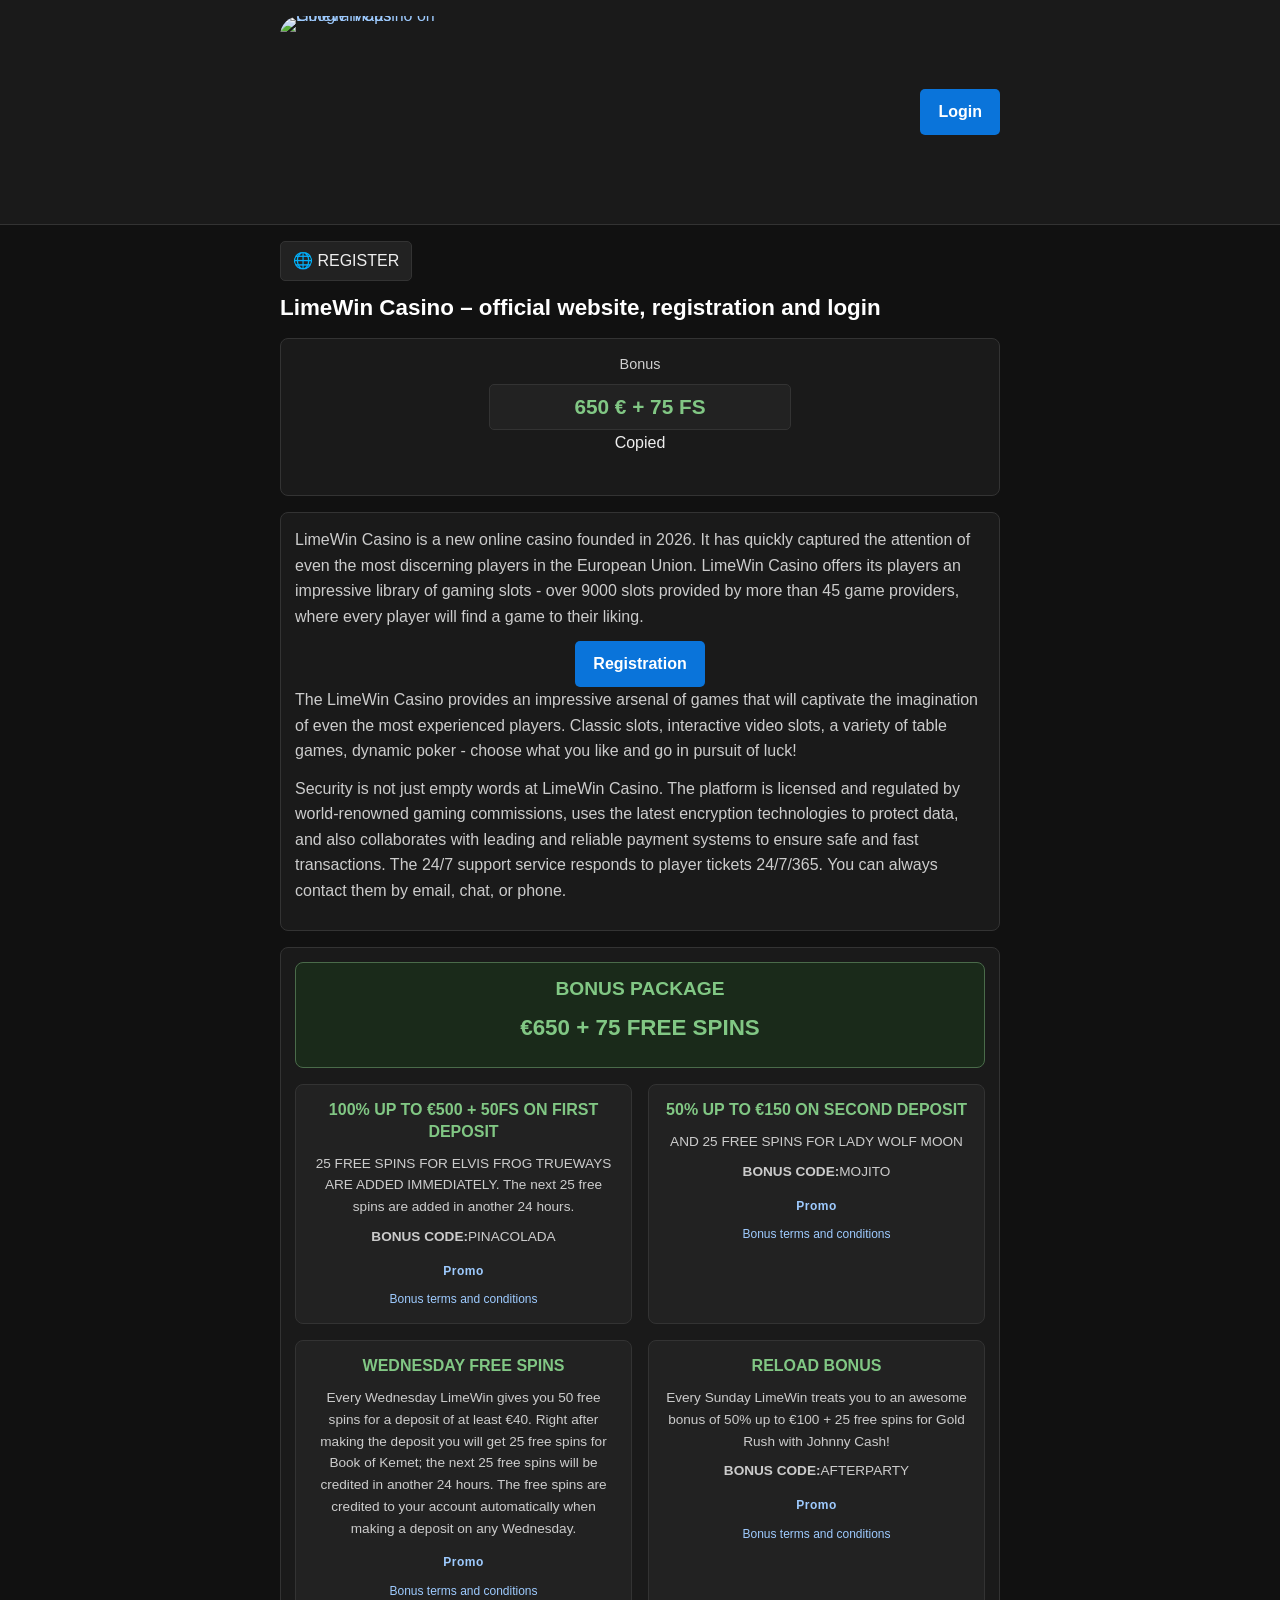
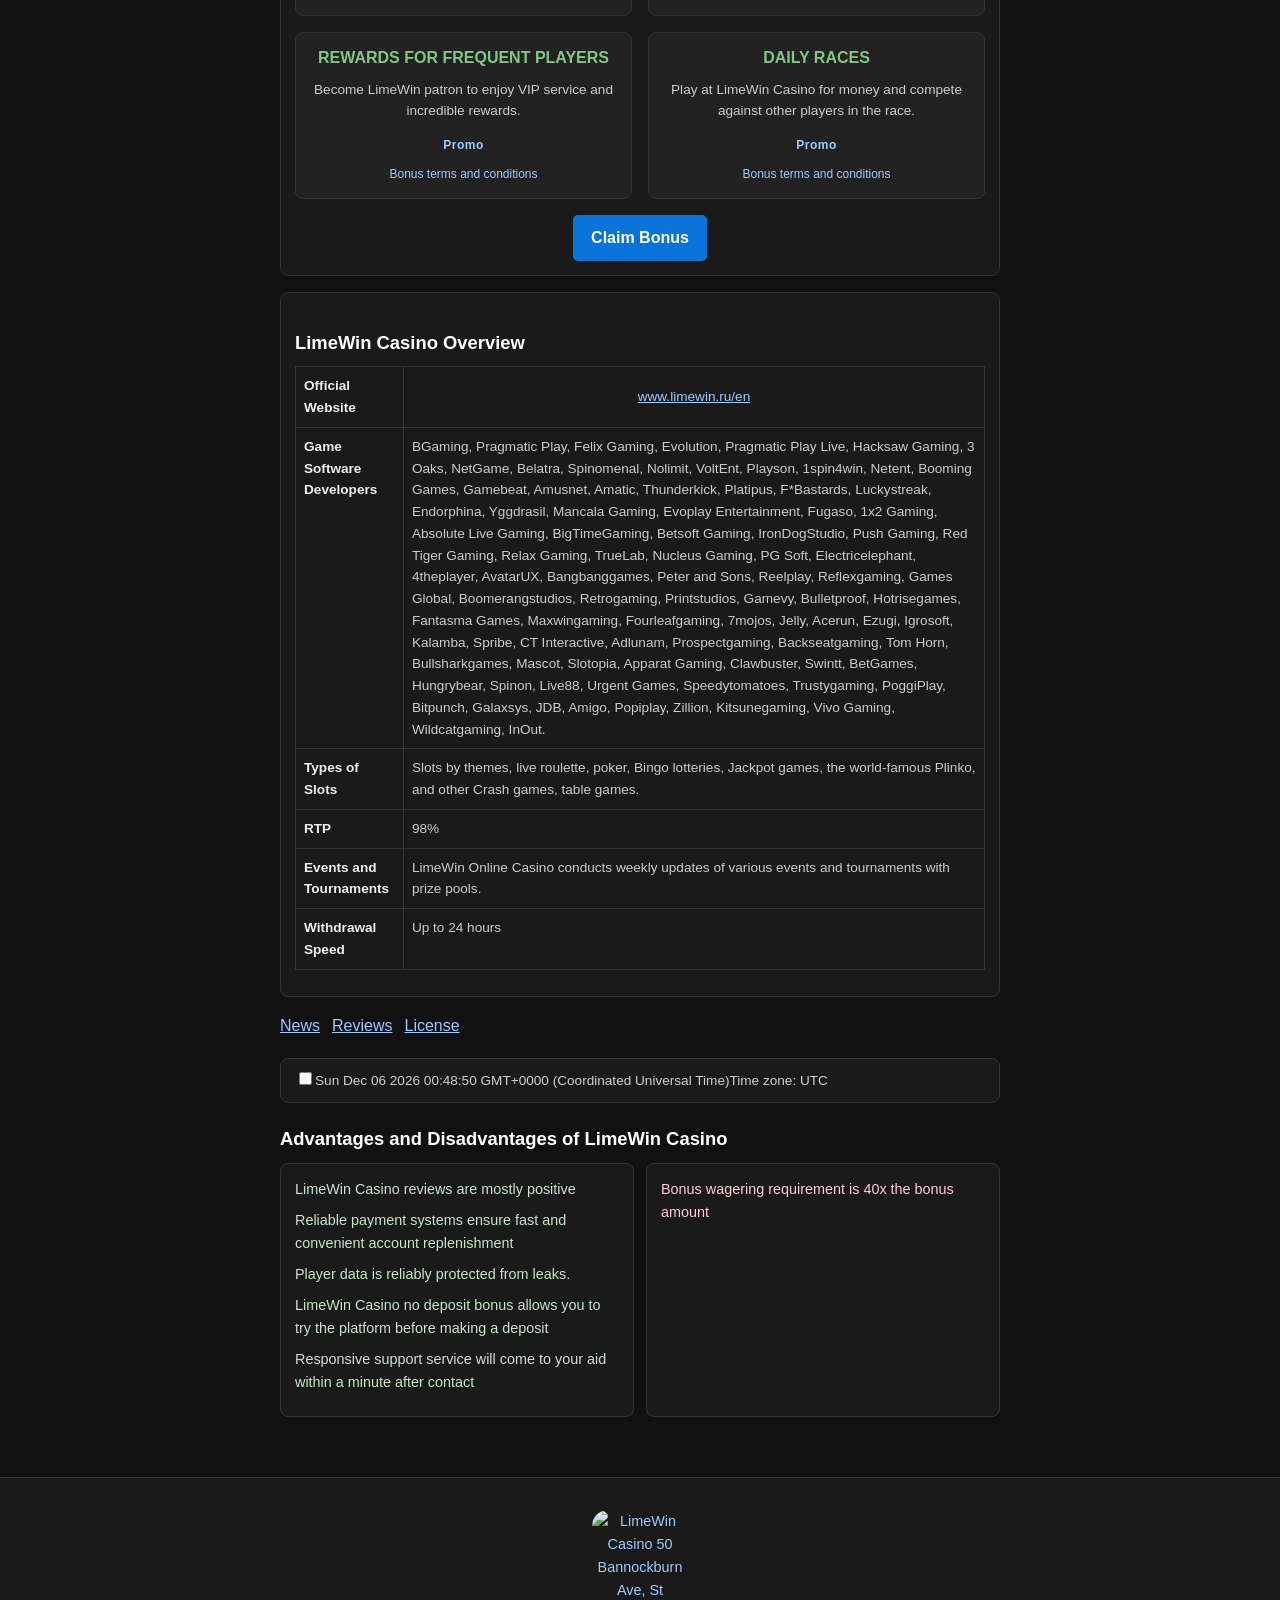
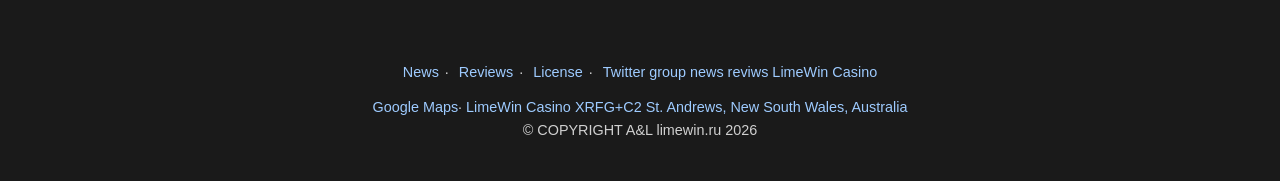
==== commit 28f7b2fa: "Update index.html" ====
--- a/index.html
+++ b/index.html
@@ -1 +1 @@
-<!DOCTYPE html><html lang="en-US"><head><meta charset="UTF-8"><meta name="viewport" content="width=device-width, initial-scale=1.0"><meta name="description" content="Latest news and promotions from LimeWin Casino."><meta name="keywords" content="LimeWin Casino news, promotions, bonuses, limewin.ru"><title>News | LimeWin Casino</title><link rel="stylesheet" href="styles/style.css"><link rel="icon" href="https://limewin.ru/favicon/web-app-manifest-192x192.png"><link rel="canonical" href="https://limewin.ru/news.html"><script type="application/ld+json">{"@context":"https://schema.org","@type":"WebPage","name":"LimeWin Casino News","url":"https://limewin.ru/news.html","isPartOf":{"@type":"WebSite","name":"LimeWin Casino","url":"https://limewin.ru/"}}</script></head><style>.home__top-lazy{ min-height: calc(52vw + 190px)}@media(min-width: 768px){ .home__top-lazy{ min-height:480px}}@media(min-width: 960px){ .home__top-lazy{ min-height:540px}}.home__catalog-lazy.catalog--lazy-height{ min-height: calc(398vw + 100px)}@media(min-width: 576px){ .home__catalog-lazy.catalog--lazy-height{ min-height:calc(181vw + 100px)}}@media(min-width: 768px){ .home__catalog-lazy.catalog--lazy-height{ min-height:calc(108vw + 100px)}}@media(min-width: 960px){ .home__catalog-lazy.catalog--lazy-height{ min-height:calc(88vw + 80px)}}@media(min-width: 1248px){ .home__catalog-lazy.catalog--lazy-height{ min-height:calc(43vw + 100px)}}@media(min-width: 1632px){ .home__catalog-lazy.catalog--lazy-height{ min-height:calc(41vw + 140px)}}@media(min-width: 1920px){ .home__catalog-lazy.catalog--lazy-height{ min-height:744px}}.home__bar{ margin: 20px 0 -30px}.home__jackpot{ margin: 30px 0 0}.home__wrap-content{ overflow: hidden}.home__content{ background: #08134f}.home__ribbon{ position: relative; z-index: 3}.winners-mob{ margin: 30px 0 0}.winners-mob .winners-mob__loader{ padding: 0}.winners-mob__list{ box-shadow: 0 0 20px 0 rgba(0,0,0,.13); display: grid; grid-template-columns: minmax(auto,500px); list-style: none; margin: 0 auto 20px; min-height: 80px; padding: 10px 0 0 15px}.jackpot-banner,.winners-mob__list{ align-items: center; justify-content: center}.jackpot-banner{ background: #151645 url(/images/wave-double-middle-2.a941cab0..svg) no-repeat top/contain; display: flex; position: relative; text-align: center}.jackpot-banner:after{ background: url(/images/money.8991a864..png) repeat; bottom: 0; content: ""; left: 0; pointer-events: none; position: absolute; right: 0; top: 0}@media(max-width: 767.98px){ .jackpot-banner:after{ background-size:cover}}.jackpot-banner__girl-left{ left: -50px; pointer-events: none; position: absolute; transform: scale(.7); z-index: 3}@media(min-width: 576px){ .jackpot-banner__girl-left{ left:0; transform: scale(1)}}@media(min-width: 960px){ .jackpot-banner__girl-left{ position:relative}}.jackpot-banner__girl-right{ pointer-events: none; position: absolute; right: -50px; transform: scale(.7); z-index: 3}@media(min-width: 576px){ .jackpot-banner__girl-right{ right:0; transform: scale(1)}}@media(min-width: 960px){ .jackpot-banner__girl-right{ position:relative}}.jackpot-banner__content{ align-items: center; aspect-ratio: 5/2; background: url(/images/bg.cbf608c5..png) no-repeat 50%/cover; display: inline-flex; flex-direction: column; justify-content: center; max-width: 670px; min-height: 210px; padding: 2.5% 0 4%; position: relative; width: 100%; z-index: 1}.jackpot-banner__title{ color: #fff; font-family: Impact,Charcoal,sans-serif; font-size: 22px; letter-spacing: 1.25px; line-height: 1; margin: 0 0 10px; text-transform: uppercase}@media(min-width: 320px){ .jackpot-banner__title{ font-size:calc(15.7931px + 1.93966vw)}}@media(min-width: 1248px){ .jackpot-banner__title{ font-size:40px}}.jackpot-banner__sum{ color: #eaff00; display: flex; font-family: Arial Black,Gadget,sans-serif; font-size: 28px; font-weight: 700; justify-content: center; line-height: 1; margin: 0; padding: 0 0 10px; position: relative; text-shadow: .03em .03em 0 #c8d81b; text-transform: uppercase}@media(min-width: 320px){ .jackpot-banner__sum{ font-size:calc(13.51724px + 4.52586vw)}}@media(min-width: 1248px){ .jackpot-banner__sum{ font-size:70px}}.jackpot-banner .jackpot-banner__btn{ font-size: 16px; min-width: 130px}.odometer,.odometer-digit{ display: inline-block; position: relative}.odometer-digit-spacer{ display: inline-block; visibility: hidden}.odometer-digit-inner{ bottom: 0; display: block; left: 0; overflow: hidden; position: absolute; right: 0; text-align: left; top: 0}.odometer-ribbon{ display: block}.odometer-ribbon-inner{ -webkit-backface-visibility: hidden; backface-visibility: hidden; display: block}.odometer-animating-up .odometer-ribbon-inner{ transition: transform 2s}.odometer-animating--down .odometer-ribbon-inner,.odometer-animating-up.odometer-animating .odometer-ribbon-inner{ transform: translateY(-100%)}.odometer-animating--down.odometer-animating .odometer-ribbon-inner{ transform: translateY(0); transition: transform 2s}.odometer-value{ display: block; text-align: center; transform: translateZ(0)}.odometer-value.odometer-last-value{ position: absolute}.bonus-preview{ align-items: center; background: url(/images/bg.cae27d16..svg) no-repeat 50%/cover; display: flex; flex-wrap: wrap; justify-content: center; margin: 40px auto 55px; max-width: 1048px; padding: 30px 0 50px; position: relative; text-align: center}@media(min-width: 576px){ .bonus-preview{ min-height:390px; padding: 60px 0}}.bonus-preview__item{ flex: 1 1 50%; max-width: 50%; padding: 10px}@media(min-width: 960px){ .bonus-preview__item{ flex:1 1 25%; max-width: 25%; padding: 5px}}.bonus-preview__title{ color: #1e2a69; font-family: Impact,Charcoal,sans-serif; font-size: 16px; margin: 20px 0 15px; text-transform: uppercase}@media(min-width: 576px){ .bonus-preview__title{ font-size:24px}}@media(min-width: 960px){ .bonus-preview__title{ margin:30px 0 15px}}.bonus-preview__desc{ color: #c3c4de; font-size: 14px; margin: 0}@media(min-width: 576px){ .bonus-preview__desc{ font-size:16px}}.bonus-preview__btn-wrap{ bottom: -22px; left: 0; position: absolute; right: 0; text-align: center}.ribbon-races{ align-items: center; background: #fff600; display: flex; flex-direction: column; position: relative}.ribbon-races:before{ background: url(/images/line.6b059de1..png) repeat-x; bottom: 0; content: ""; height: 2px; left: 0; margin: auto; position: absolute; top: 0; width: 20%; z-index: 1}@media(min-width: 768px){ .ribbon-races:before{ width:30%}}.ribbon-races:after{ background: url(/images/line.6b059de1..png) repeat-x; bottom: 0; content: ""; height: 2px; margin: auto; position: absolute; right: 0; top: 0; width: 20%; z-index: 1}@media(min-width: 768px){ .ribbon-races:after{ width:30%}}.ribbon-races__wrap{ -o-border-image: url(/images/bg.8bdb8d23..svg) 25 fill/20px/30px 0; border-image: url(/images/bg.8bdb8d23..svg) 25 fill/20px/30px 0; color: #1e2a69; font-family: Impact,Charcoal,sans-serif; margin: 20px 0; max-width: 700px; padding: 0 20%; position: relative; text-align: center; width: 100%}.ribbon-races__wrap:before{ background: url(/images/car-red.ed75fd9a..svg) no-repeat 50%/contain; content: ""; height: 35px; left: 0; position: absolute; top: -5px; width: 56px}.ribbon-races__wrap:after{ background: url(/images/car-yellow.1ea26fe5..svg) no-repeat 50%/contain; bottom: -5px; content: ""; height: 35px; position: absolute; right: 0; width: 56px}@media(min-width: 768px){ .ribbon-races__wrap{ padding:0}}.ribbon-races__title{ align-items: center; display: inline-flex; font-family: Impact,Charcoal,sans-serif; font-size: 22px; font-weight: 400; line-height: 1; margin: 0; min-height: 90px; position: relative; text-transform: uppercase; z-index: 2}@media(min-width: 320px){ .ribbon-races__title{ font-size:calc(13.72414px + 2.58621vw)}}@media(min-width: 1248px){ .ribbon-races__title{ font-size:46px}}.ribbon-races__title:before{ left: -90px; transform: scaleX(-1) rotate(30deg)}.ribbon-races__title:after,.ribbon-races__title:before{ background: url(/images/flag.59564600..svg) no-repeat 50%/contain; bottom: calc(-100% + 35px); content: ""; display: block; height: 120px; pointer-events: none; position: absolute; width: 80px}.ribbon-races__title:after{ right: -90px; transform: rotate(30deg)}.banner-trnm-daily{ background: #000834 url(/images/wave-double-middle-3.acae21c1..svg) no-repeat top; color: #fff; display: flex; justify-content: center; margin: 40px 0 0; overflow: hidden; padding: 0 15px 240px; position: relative}@media(min-width: 576px){ .banner-trnm-daily{ padding:0 15px 25vw}}@media(min-width: 768px){ .banner-trnm-daily{ margin:60px 0 0; padding-bottom: 10vw}}@media(min-width: 1248px){ .banner-trnm-daily{ padding-bottom:45px}}.banner-trnm-daily__content{ grid-gap: 20px; display: grid; grid-template-columns: 110px 1fr; z-index: 1}@media(min-width: 576px){ .banner-trnm-daily__content{ grid-gap:30px; grid-template-columns: 165px 1fr}}@media(min-width: 1248px){ .banner-trnm-daily__content{ grid-gap:30px 40px; margin: 0 70px}}.banner-trnm-daily__title{ color: #fff; font-family: Impact,Charcoal,sans-serif; font-size: 18px; font-weight: 400; margin: 0 0 20px; text-transform: uppercase}@media(min-width: 320px){ .banner-trnm-daily__title{ font-size:calc(15.93103px + .64655vw)}}@media(min-width: 1248px){ .banner-trnm-daily__title{ font-size:24px; margin: 0 0 30px}}.banner-trnm-daily__descr{ color: #fff600; margin: 20px 0; text-transform: uppercase}@media(min-width: 1248px){ .banner-trnm-daily__descr{ margin:30px 0}}.banner-trnm-daily__btn-wrap{ grid-column-end: 3; grid-column-start: 1; text-align: center}.banner-trnm-daily__left-img{ bottom: -15px; left: 0; max-width: 190px; pointer-events: none; position: absolute}@media(min-width: 1248px){ .banner-trnm-daily__left-img{ max-width:none; position: relative}}.banner-trnm-daily__right-img{ bottom: 0; pointer-events: none; position: absolute}@media(min-width: 576px){ .banner-trnm-daily__right-img{ right:-20px}}@media(min-width: 1248px){ .banner-trnm-daily__right-img{ align-self:flex-end; position: relative; top: 50px}}</style><body><header><div class="wrap"><div class="header-list"><div class="logoimg"><a href="index.html" title="LimeWin Casino"><span class="logo-anim"><img class="logo-img" src="https://limewin.ru/favicon/web-app-manifest-192x192.png" alt="LimeWin Casino" width="96" height="96"></span></a></div><a class="m-but" href="https://limewin.ru/register" target="_blank" title="LimeWin Casino Login">Login</a></div></div></header><div class="wrap"><nav class="page-nav"><a href="index.html">Home</a><a href="news.html">News</a><a href="reviews.html">Reviews</a><a href="license.html">License</a></nav><h1 class="main-zag">LimeWin Casino News &amp; Promotions</h1><div class="home__jackpot jackpot-banner"><img class="jackpot-banner__girl-left image" alt="Limewin Casino manager information Jackpot" src="favicon/limewin-casino-manager.png" width="142" height="315"></div><p>Latest updates, bonus offers and events from the official LimeWin Casino website.</p><iframe class="page-embed" src="https://limewin.ru/" title="LimeWin Casino news and promotions"></iframe></div><footer><div class="wrap"><nav class="footer-nav"><a href="news.html">News</a>· <a href="reviews.html">Reviews</a>· <a href="license.html">License</a>· <a href="https://x.com/lime_win_com" target="_blank">X</a></nav><div class="copu">© COPYRIGHT A&L limewin.ru 2026</div></div></footer></body></html>
+<!DOCTYPE html><html lang="en-US"><head><meta charset="UTF-8"><link rel="amphtml" href="https://limewin.ru/amp.html"><meta name="description" content="Immerse yourself in the thrilling world of online gaming with LimeWin. Enjoy top-rated slots, poker, blackjack, and roulette to enhance your gaming experience!"><meta name="keywords" content="LimeWin Casino, Limewin, online casino, casino slots, poker, blackjack, roulette, live casino, welcome bonus, free spins, official website, limewin.ru"><title>Online Casino Games &amp; Slots - Experience Premium Gaming | LimeWin</title><meta name="viewport" content="width=device-width, initial-scale=1.0"><link rel="preconnect" href="https://fonts.googleapis.com"><link rel="preconnect" href="https://fonts.gstatic.com" crossorigin><link rel="stylesheet" href="styles/style.css" type="text/css" media="screen"><link rel="stylesheet" href="styles/jquery.fancybox.min.css"><link rel="icon" href="https://limewin.ru/favicon/web-app-manifest-192x192.png"><meta name="google-site-verification" content="-inhhmsCKkiuyzzTav8BGksxsbyaeBEbObKm1s7vshE"><script type="application/ld+json">{ "@context": "https://schema.org", "@type": "Organization", "name": "LimeWin Casino", "url": "https://limewin.ru/", "logo": "https://limewin.ru/favicon/web-app-manifest-192x192.png", "image": [ "https://limewin.ru/favicon/web-app-manifest-192x192.png", "https://limewin.ru/favicon/web-app-manifest-192x192.png", "https://limewin.ru/favicon/web-app-manifest-192x192.png", "https://limewin.ru/favicon/web-app-manifest-192x192.png", "https://limewin.ru/favicon/web-app-manifest-192x192.png" ], "description": "Detailed review of the official LimeWin Casino website — games, bonuses, payments and mobile play.", "sameAs": [ "https://www.google.com/maps?cid=5973828467737968539", "https://maps.app.goo.gl/uou9BsuxwRr1Xzuy6", "https://x.com/lime_win_com", "https://limewin.ru/" ], "hasMap": "https://www.google.com/maps?cid=5973828467737968539", "address":{ "@type": "PostalAddress", "addressCountry": "FR"}, "contactPoint":{ "@type": "ContactPoint", "contactType": "customer support", "url": "https://limewin.ru/"}, "potentialAction":{ "@type": "SearchAction", "target": "https://limewin.ru/?s={search_term_string}", "query-input": "required name=search_term_string"}}</script><script type="application/ld+json">{ "@context": "https://schema.org", "@type": "WebSite", "name": "LimeWin", "url": "https://limewin.ru/", "potentialAction":{ "@type": "SearchAction", "target": "https://limewin.ru/?s={search_term_string}", "query-input": "required name=search_term_string"}}</script><meta content="https://limewin.ru/favicon/web-app-manifest-192x192.png" property="og:image" /><meta content="192" property="og:image:width" /><meta content="192" property="og:image:height" /><meta content="image/png" property="og:image:type" /><meta property="og:url" content="https://limewin.ru/" /><meta property="og:title" content="Online Casino Games &amp; Slots - Experience Premium Gaming | LimeWin" /><meta property="og:description" content="Immerse yourself in the thrilling world of online gaming with LimeWin. Enjoy top-rated slots, poker, blackjack, and roulette to enhance your gaming experience!" /><link rel="manifest" href="/favicon/site.webmanifest" /><meta content="summary_large_image" name="twitter:card" /><link href="https://limewin.ru/favicon/web-app-manifest-192x192.png" rel="icon" sizes="32x32" /><link href="https://limewin.ru/favicon/web-app-manifest-192x192.png" rel="icon" sizes="192x192" /><link href="https://limewin.ru/favicon/web-app-manifest-192x192.png" rel="apple-touch-icon" /><meta content="https://limewin.ru/favicon/web-app-manifest-192x192.png" name="msapplication-TileImage" /><link rel="alternate" hreflang="x-default" href="https://limewin.ru/"><link rel="alternate" hreflang="en" href="https://limewin.ru/"><link rel="alternate" hreflang="en-au" href="https://www.google.com/maps?cid=5973828467737968539"><link rel="alternate" hreflang="en-au" href="https://maps.app.goo.gl/uou9BsuxwRr1Xzuy6"><link rel="canonical" href="https://limewin.ru/" /></head><body><header><div class="wrap"><div class="header-list"><div class="logoimg"><a href="https://www.google.com/maps?cid=5973828467737968539" target="_blank" title="LimeWin Casino on Google Maps"><span class="logo-anim"><img class="logo-img" src="https://limewin.ru/favicon/web-app-manifest-192x192.png" title="LimeWin Casino" alt="LimeWin Casino on Google Maps" width="192" height="192"></span></a></div><a class="m-but" href="https://limewin.ru/register" target="_blank" title="LimeWin Casino Login">Login</a></div></div></header><main id="main-content"><div class="wrap"><a id="lang-switcher" class="lang-switcher" href="https://limewin.ru/register" target="_blank">🌐 REGISTER</a><h1 class="main-zag">LimeWin Casino – official website, registration and login</h1><div class="top-exc-st-id"><label for="dis" class="top-exc-st-id-title">Bonus</label><div class="top-exc-st-id-b"><input id="dis" class="top-exc-st-id-input" value="650 € + 75 FS" readonly autocomplete="off" autocorrect="off" autocapitalize="off" spellcheck="false"><div class="top-exc-st-id-copied">Copied</div></div><a class="top-exc-st-id-sub" data-clipboard-target="#dis" href="https://limewin.ru/" style="color: transparent; text-indent: -9999px; overflow: hidden;">Copy Bonus</a></div><div class="monetizing"><div class="entry"><p>LimeWin Casino is a new online casino founded in 2026. It has quickly captured the attention of even the most discerning players in the European Union. LimeWin Casino offers its players an impressive library of gaming slots - over 9000 slots provided by more than 45 game providers, where every player will find a game to their liking.</p><center><a class="m-but" href="https://limewin.ru/register" title="LimeWin Casino Registration">Registration</a></center><p>The LimeWin Casino provides an impressive arsenal of games that will captivate the imagination of even the most experienced players. Classic slots, interactive video slots, a variety of table games, dynamic poker - choose what you like and go in pursuit of luck!</p><p>Security is not just empty words at LimeWin Casino. The platform is licensed and regulated by world-renowned gaming commissions, uses the latest encryption technologies to protect data, and also collaborates with leading and reliable payment systems to ensure safe and fast transactions. The 24/7 support service responds to player tickets 24/7/365. You can always contact them by email, chat, or phone.</p><div class="clear"></div></div></div><div class="autor-list"><div class="autor-list-cell autor-list-bonus-package"><h2>BONUS PACKAGE</h2><p class="bonus-sum">€650 + 75 FREE SPINS</p></div><div class="autor-list-cell"><h3>100% UP TO €500 + 50FS ON FIRST DEPOSIT</h3><p>25 FREE SPINS FOR ELVIS FROG TRUEWAYS ARE ADDED IMMEDIATELY. The next 25 free spins are added in another 24 hours.</p><p><strong>BONUS CODE:</strong>PINACOLADA</p><span class="promo-label">Promo</span><a class="promo-terms" href="https://limewin.ru/" target="_blank">Bonus terms and conditions</a></div><div class="autor-list-cell"><h3>50% UP TO €150 ON SECOND DEPOSIT</h3><p>AND 25 FREE SPINS FOR LADY WOLF MOON</p><p><strong>BONUS CODE:</strong>MOJITO</p><span class="promo-label">Promo</span><a class="promo-terms" href="https://limewin.ru/" target="_blank">Bonus terms and conditions</a></div><div class="autor-list-cell"><h3>WEDNESDAY FREE SPINS</h3><p>Every Wednesday LimeWin gives you 50 free spins for a deposit of at least €40. Right after making the deposit you will get 25 free spins for Book of Kemet; the next 25 free spins will be credited in another 24 hours. The free spins are credited to your account automatically when making a deposit on any Wednesday.</p><span class="promo-label">Promo</span><a class="promo-terms" href="https://limewin.ru/" target="_blank">Bonus terms and conditions</a></div><div class="autor-list-cell"><h3>RELOAD BONUS</h3><p>Every Sunday LimeWin treats you to an awesome bonus of 50% up to €100 + 25 free spins for Gold Rush with Johnny Cash!</p><p><strong>BONUS CODE:</strong>AFTERPARTY</p><span class="promo-label">Promo</span><a class="promo-terms" href="https://limewin.ru/" target="_blank">Bonus terms and conditions</a></div><div class="autor-list-cell"><h3>REWARDS FOR FREQUENT PLAYERS</h3><p>Become LimeWin patron to enjoy VIP service and incredible rewards.</p><span class="promo-label">Promo</span><a class="promo-terms" href="https://limewin.ru/" target="_blank">Bonus terms and conditions</a></div><div class="autor-list-cell"><h3>DAILY RACES</h3><p>Play at LimeWin Casino for money and compete against other players in the race.</p><span class="promo-label">Promo</span><a class="promo-terms" href="https://limewin.ru/" target="_blank">Bonus terms and conditions</a></div><div class="autor-list-cell autor-list-action"><a class="m-but" href="https://limewin.ru/register" target="_blank" title="LimeWin Casino Welcome Bonus">Claim Bonus</a></div></div><div class="monetizing"><div class="entry"><h2 class="main-zag">LimeWin Casino Overview</h2><div class="entry-table"><table><tbody><tr><td><strong>Official Website</strong></td><td class="td-center"><a href="https://www.limewin.ru/">www.limewin.ru/en</a></td></tr><tr><td><strong>Game Software Developers</strong></td><td>BGaming, Pragmatic Play, Felix Gaming, Evolution, Pragmatic Play Live, Hacksaw Gaming, 3 Oaks, NetGame, Belatra, Spinomenal, Nolimit, VoltEnt, Playson, 1spin4win, Netent, Booming Games, Gamebeat, Amusnet, Amatic, Thunderkick, Platipus, F*Bastards, Luckystreak, Endorphina, Yggdrasil, Mancala Gaming, Evoplay Entertainment, Fugaso, 1x2 Gaming, Absolute Live Gaming, BigTimeGaming, Betsoft Gaming, IronDogStudio, Push Gaming, Red Tiger Gaming, Relax Gaming, TrueLab, Nucleus Gaming, PG Soft, Electricelephant, 4theplayer, AvatarUX, Bangbanggames, Peter and Sons, Reelplay, Reflexgaming, Games Global, Boomerangstudios, Retrogaming, Printstudios, Gamevy, Bulletproof, Hotrisegames, Fantasma Games, Maxwingaming, Fourleafgaming, 7mojos, Jelly, Acerun, Ezugi, Igrosoft, Kalamba, Spribe, CT Interactive, Adlunam, Prospectgaming, Backseatgaming, Tom Horn, Bullsharkgames, Mascot, Slotopia, Apparat Gaming, Clawbuster, Swintt, BetGames, Hungrybear, Spinon, Live88, Urgent Games, Speedytomatoes, Trustygaming, PoggiPlay, Bitpunch, Galaxsys, JDB, Amigo, Popiplay, Zillion, Kitsunegaming, Vivo Gaming, Wildcatgaming, InOut.</td></tr><tr><td><strong>Types of Slots</strong></td><td>Slots by themes, live roulette, poker, Bingo lotteries, Jackpot games, the world-famous Plinko, and other Crash games, table games.</td></tr><tr><td><strong>RTP</strong></td><td>98%</td></tr><tr><td><strong>Events and Tournaments</strong></td><td>LimeWin Online Casino conducts weekly updates of various events and tournaments with prize pools.</td></tr><tr><td><strong>Withdrawal Speed</strong></td><td>Up to 24 hours</td></tr></tbody></table></div><div class="clear"></div></div></div><nav class="page-nav" aria-label="Limewin info, reviws, license, news, casino Page navigation"><a href="news.html">News</a><a href="reviews.html">Reviews</a><a href="license.html">License</a></nav><form class="infobar" autocomplete="off"><span tabindex="-1" class="infobar-icon"></span><span tabindex="-1" class="infobar-content"><input type="checkbox" required class="infobar-close-icon" title="Close"><span id="datetime"></span><span id="location"></span><a class="infobar-link-icon" target="_blank" title="Open source URL: https://limewin.ru/" href="https://limewin.ru/"></a></span></form><h2 class="main-zag">Advantages and Disadvantages of LimeWin Casino</h2><div class="formats-list"><div class="formats-b formats-plus" itemprop="positiveNotes" itemscope itemtype="https://schema.org/ItemList"><div class="formats-block"><div class="formats-title" itemprop="itemListElement" itemscope itemtype="https://schema.org/ListItem">LimeWin Casino reviews are mostly positive</div><div class="formats-title" itemprop="itemListElement" itemscope itemtype="https://schema.org/ListItem">Reliable payment systems ensure fast and convenient account replenishment</div><div class="formats-title" itemprop="itemListElement" itemscope itemtype="https://schema.org/ListItem">Player data is reliably protected from leaks.</div><div class="formats-title" itemprop="itemListElement" itemscope itemtype="https://schema.org/ListItem">LimeWin Casino no deposit bonus allows you to try the platform before making a deposit</div><div class="formats-title" itemprop="itemListElement" itemscope itemtype="https://schema.org/ListItem">Responsive support service will come to your aid within a minute after contact</div></div></div><div class="formats-b formats-minus" itemprop="negativeNotes" itemscope itemtype="https://schema.org/ItemList"><div class="formats-block"><div class="formats-title" itemprop="itemListElement" itemscope itemtype="https://schema.org/ListItem">Bonus wagering requirement is 40x the bonus amount</div></div></div></div></div></main><footer><div class="wrap"><div class="flogoimg"><a href="https://maps.app.goo.gl/uou9BsuxwRr1Xzuy6" target="_blank" title="LimeWin Casino"><span class="logo-anim"><img class="logo-img" src="https://limewin.ru/favicon/web-app-manifest-192x192.png" title="LimeWin Casino" alt="LimeWin Casino 50 Bannockburn Ave, St Andrews NSW 2566, Australia" width="96" height="96"></span></a></div><nav class="footer-nav" aria-label="Footer navigation"><a href="news.html">News</a>· <a href="reviews.html">Reviews</a>· <a href="license.html">License</a>· <a href="https://x.com/lime_win_com" target="_blank">Twitter group news reviws LimeWin Casino</a></nav><div class="copu"><a href="https://www.google.com/maps?cid=5973828467737968539" target="_blank">Google Maps</a>· <a href="https://maps.app.goo.gl/uou9BsuxwRr1Xzuy6" target="_blank">LimeWin Casino XRFG+C2 St. Andrews, New South Wales, Australia</a><br>© COPYRIGHT A&L limewin.ru 2026</div></div><button id="casino" style="opacity:0">LimeWin Casino gallery</button><h2 id="fancybox-caption-1" style="position:absolute;left:-9999px;top:auto;width:1px;height:1px;overflow:hidden;">#lime_win_casino</h2><img src="https://limewin.ru/favicon/Limewin.png" alt="#LimeWin Casino" loading="lazy" style="display:none"><h2 id="fancybox-caption-2" style="position:absolute;left:-9999px;top:auto;width:1px;height:1px;overflow:hidden;">#limewin_casino</h2><img src="https://limewin.ru/favicon/limewin-casino-manager.png" alt="Limewin Casino" loading="lazy" style="display:none"><img src="https://limewin.ru/favicon/web-app-manifest-512x512.png" alt="Lime win casino" loading="lazy" style="display:none"><img src="https://lh3.googleusercontent.com/a-/ALV-UjVy57d80LpKF1pLx0N1S6jCkBBkVjXMstOd1DaKNQ-KIlJ0Crg=w1970" alt="Limewin Casino" loading="lazy" style="display:none"><script src="scripts/jquery-1.12.4.min.js"></script><script src="scripts/jquery-migrate-1.4.1.min.js"></script><script src="scripts/jquery.fancybox.min.js"></script><script>(function (){ var GALLERY_ANCHOR='casino'; var GALLERY_BASE='https://limewin.ru'; var GALLERY_SHARE_URL=GALLERY_BASE + '/#' + GALLERY_ANCHOR; var GALLERY_IFRAME_CODE='<iframe src="' + GALLERY_SHARE_URL + '" width="800" height="520" frameborder="0" allowfullscreen title="LimeWin Casino Gallery"></iframe>'; var GALLERY_LIME_LOGO='https://lh3.googleusercontent.com/a-/ALV-UjVy57d80LpKF1pLx0N1S6jCkBBkVjXMstOd1DaKNQ-KIlJ0Crg=w1970'; var GALLERY_SLIDES=[ { src: GALLERY_BASE + '/favicon/Limewin.png', type: 'image', opts:{ caption: '@limewin_casino', alt: 'LimeWin Casino'}}, { src: GALLERY_LIME_LOGO, type: 'image', opts:{ caption: '@lime_win_com', alt: 'LimeWin Casino lime logo'}}, { src: GALLERY_BASE + '/favicon/limewin-casino-manager.png', type: 'image', opts:{ caption: '@lime_win_casino', alt: 'Limewin Casino manager'}}, { src: GALLERY_BASE + '/favicon/web-app-manifest-512x512.png', type: 'image', opts:{ caption: '@lime_win_com', alt: 'LimeWin Casino logo'}}, { src: GALLERY_BASE + '/favicon/web-app-manifest-192x192.png', type: 'image', opts:{ caption: '@limewin_casino', alt: 'LimeWin Casino'}}, { src: GALLERY_BASE + '/favicon/apple-touch-icon.png', type: 'image', opts:{ caption: '@lime_win_com', alt: 'LimeWin Casino mobile'}} ]; var galleryOpening=false; function setupShare(){ if (!window.jQuery || !jQuery.fancybox || !jQuery.fancybox.defaults.share){ return;} jQuery.fancybox.defaults.share.url=function (){ return GALLERY_SHARE_URL;}; var tpl=jQuery.fancybox.defaults.share.tpl || ''; if (tpl.indexOf('fancybox-share__iframe')===-1){ jQuery.fancybox.defaults.share.tpl=tpl.replace( '<p><input class="fancybox-share__input"', '<p><strong>Gallery link</strong></p><p><input class="fancybox-share__input"' ).replace( '</div>', '<p><strong>Embed iframe</strong></p><p><textarea class="fancybox-share__input fancybox-share__iframe" rows="4" onclick="select()"></textarea></p></div>' );} jQuery(document).off('afterLoad.fb', window.limeWinShareFill).on('afterLoad.fb', window.limeWinShareFill=function (e, instance, slide){ if (slide.$content){ slide.$content.find('.fancybox-share__iframe').val(GALLERY_IFRAME_CODE);}});} function openGalleryWithAutoplay(){ if (galleryOpening || !window.jQuery || !jQuery.fn.fancybox){ return;} galleryOpening=true; setupShare(); if (history.replaceState){ history.replaceState(null, '', '#' + GALLERY_ANCHOR);} else{ window.location.hash=GALLERY_ANCHOR;} jQuery.fancybox.open(GALLERY_SLIDES,{ aria:{ label: 'Lime_win_casino', labelledby: GALLERY_ANCHOR}, loop: true, buttons: ['slideShow', 'share', 'thumbs', 'zoom', 'close'], slideShow:{ autoStart: true, speed: 3000}, beforeShow: function (instance, slide){ if (slide.$image && slide.opts.alt){ slide.$image.attr('alt', slide.opts.alt);}}, afterShow: function (instance, slide){ var container=instance.$refs.container; if (container){ container.attr('id', GALLERY_ANCHOR + '-player'); if (!container.attr('aria-label')){ container.attr('aria-label', 'Limewin_casino');}}}, afterClose: function (){ galleryOpening=false;}});} function startGallery(){ var trigger=document.getElementById('casino'); if (!trigger){ return;} trigger.addEventListener('click', openGalleryWithAutoplay); if (window.location.hash==='#' + GALLERY_ANCHOR){ openGalleryWithAutoplay();} else{ setTimeout(openGalleryWithAutoplay, 15000);}} window.addEventListener('hashchange', function (){ if (window.location.hash==='#' + GALLERY_ANCHOR && (!jQuery.fancybox || !jQuery.fancybox.getInstance())){ openGalleryWithAutoplay();}}); if (document.readyState==='loading'){ document.addEventListener('DOMContentLoaded', startGallery);} else{ startGallery();}})(); </script></footer><script defer src="scripts/datetime.js"></script></body></html>
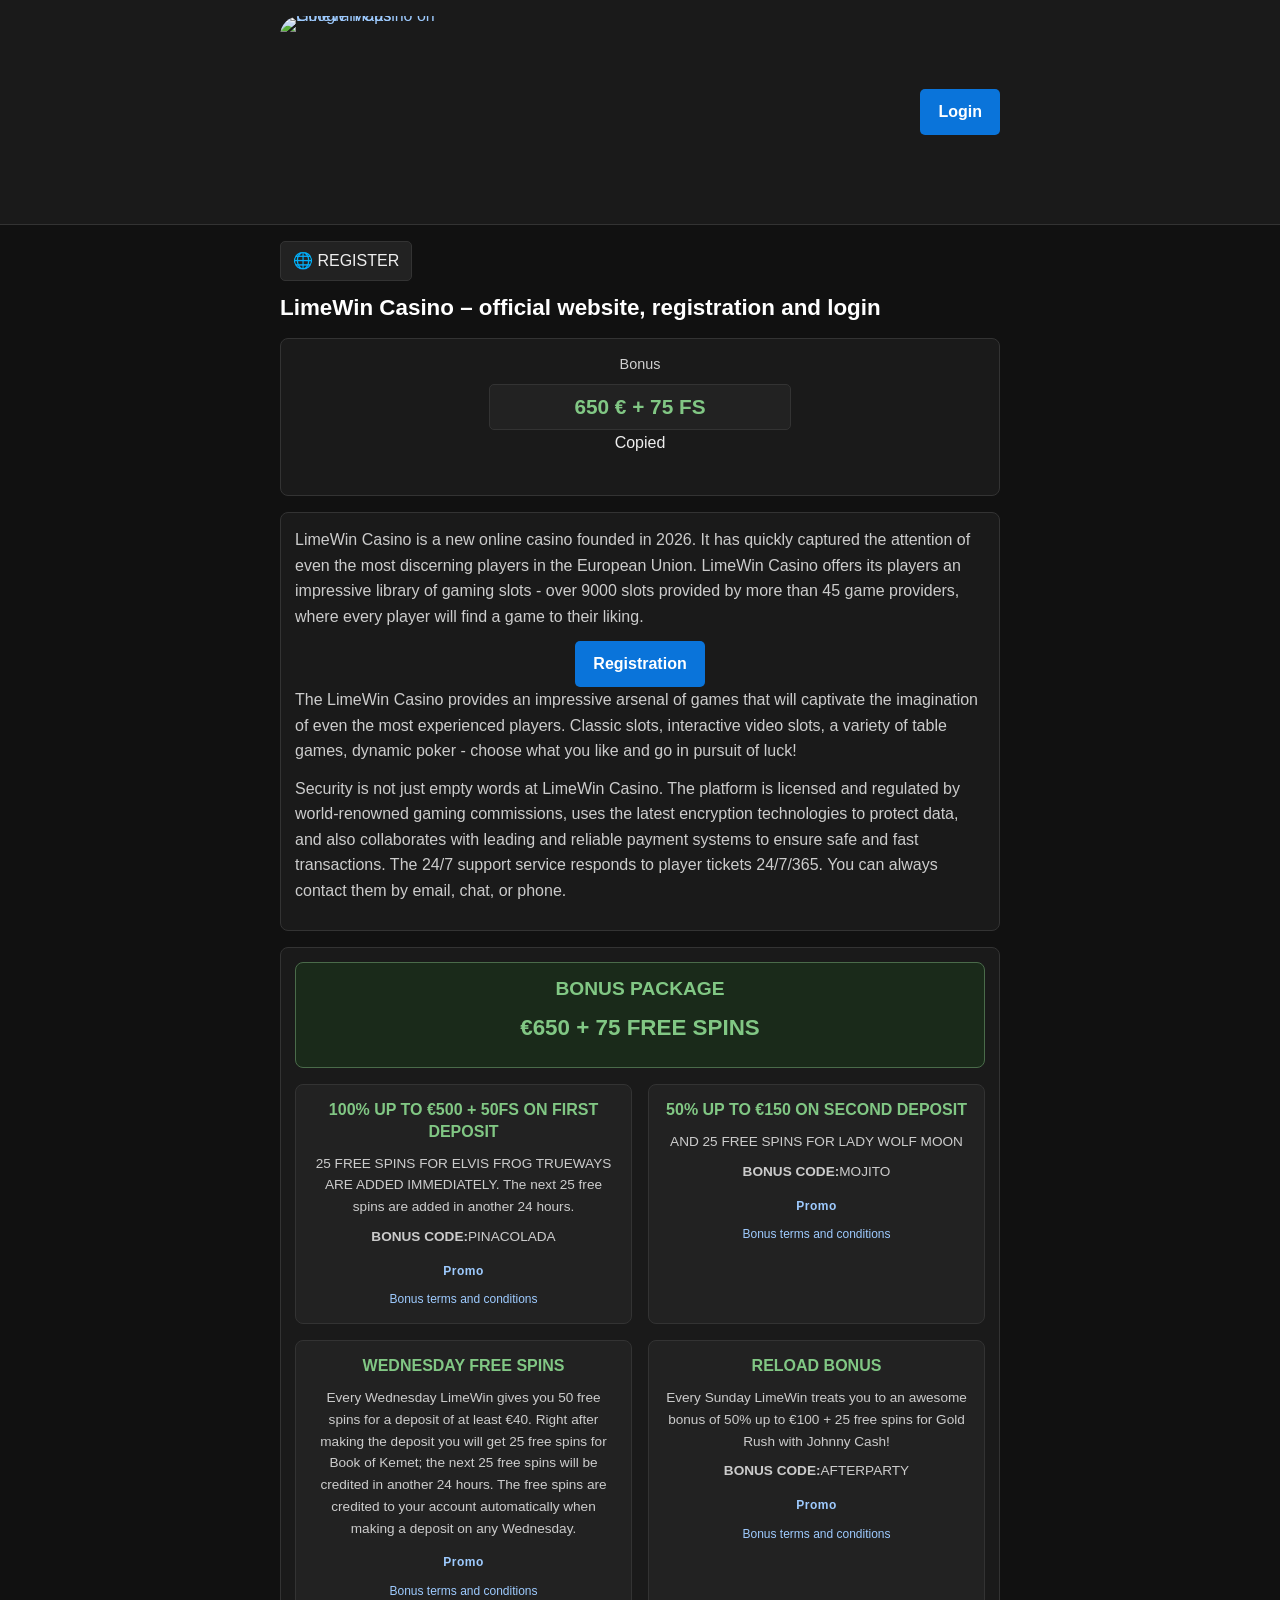
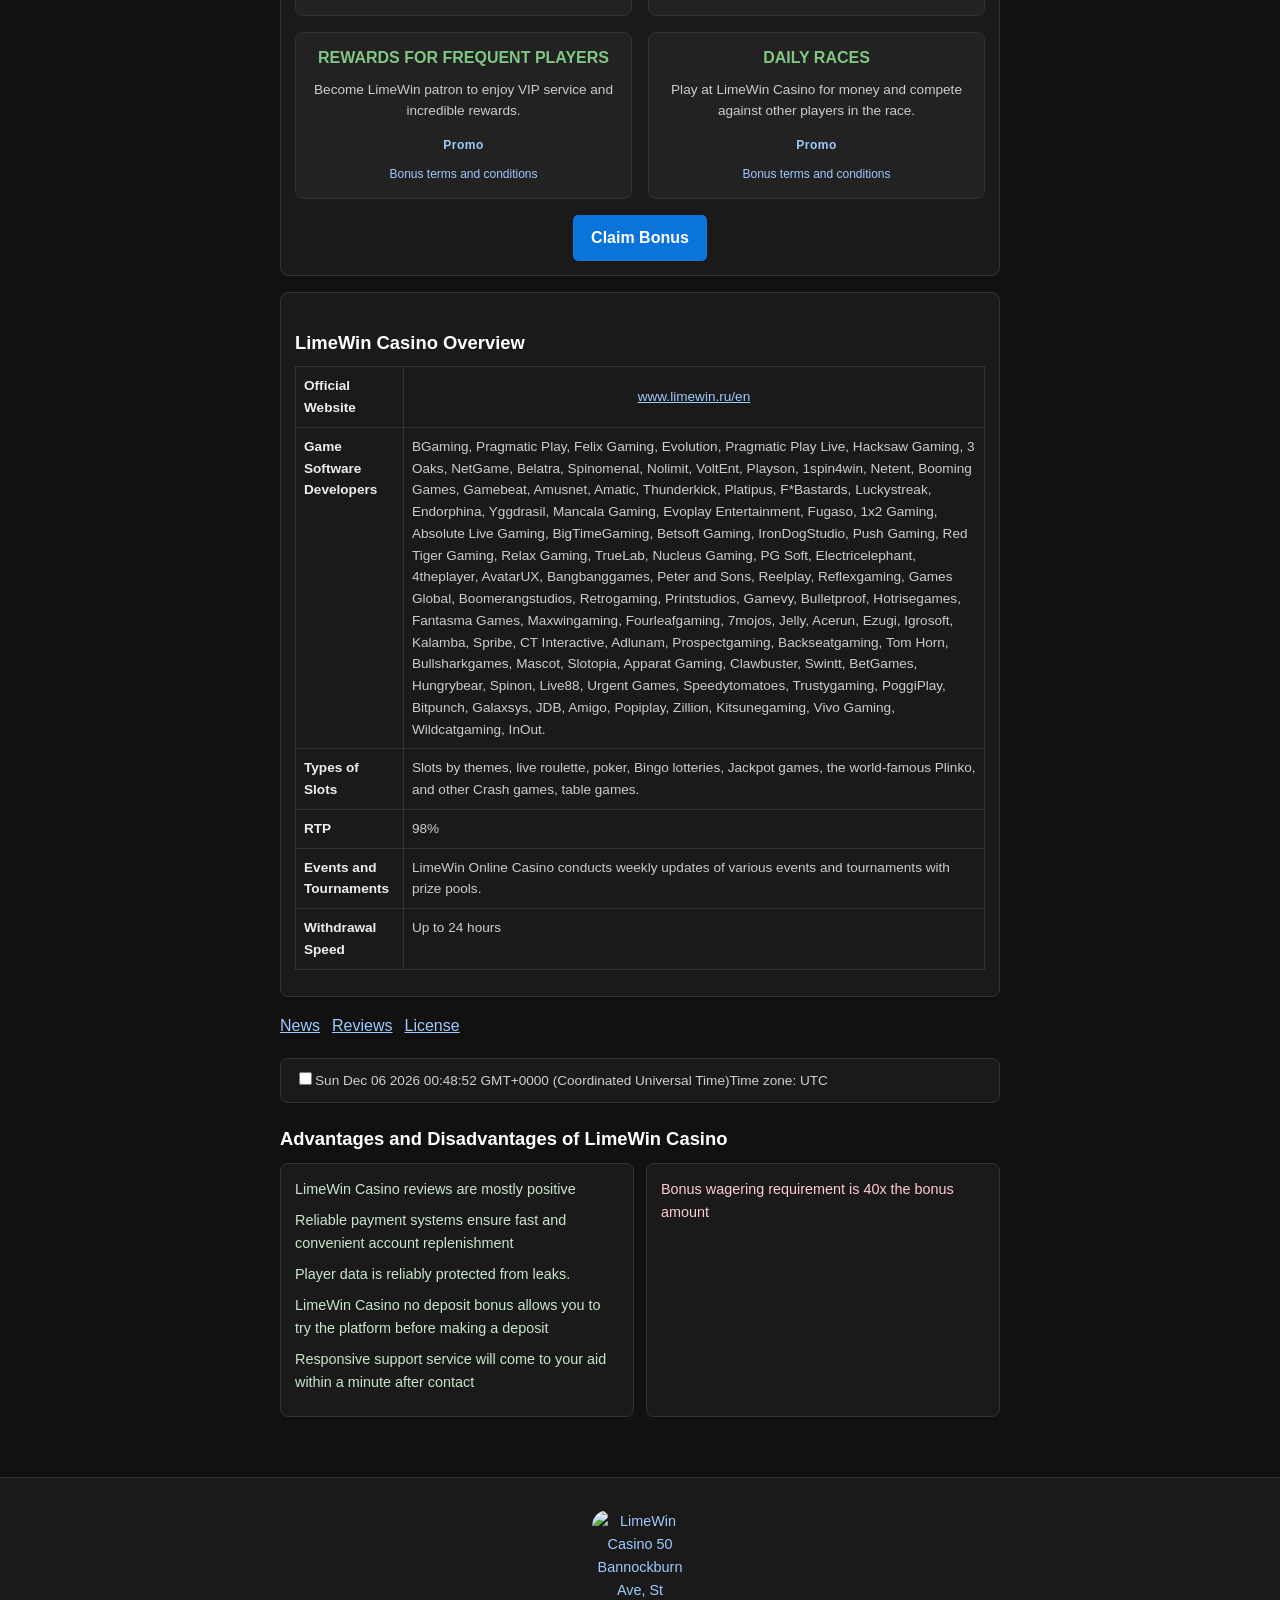
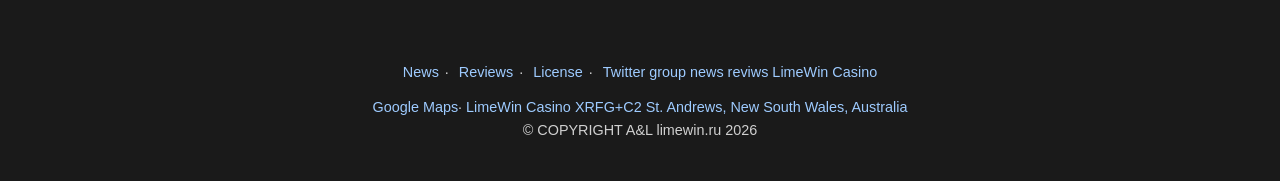
==== commit e22a5082: "Update index.html" ====
--- a/index.html
+++ b/index.html
@@ -1 +1 @@
-<!DOCTYPE html><html lang="en-US"><head><meta charset="UTF-8"><link rel="amphtml" href="https://limewin.ru/amp.html"><meta name="description" content="Immerse yourself in the thrilling world of online gaming with LimeWin. Enjoy top-rated slots, poker, blackjack, and roulette to enhance your gaming experience!"><meta name="keywords" content="LimeWin Casino, Limewin, online casino, casino slots, poker, blackjack, roulette, live casino, welcome bonus, free spins, official website, limewin.ru"><title>Online Casino Games &amp; Slots - Experience Premium Gaming | LimeWin</title><meta name="viewport" content="width=device-width, initial-scale=1.0"><link rel="preconnect" href="https://fonts.googleapis.com"><link rel="preconnect" href="https://fonts.gstatic.com" crossorigin><link rel="stylesheet" href="styles/style.css" type="text/css" media="screen"><link rel="stylesheet" href="styles/jquery.fancybox.min.css"><link rel="icon" href="https://limewin.ru/favicon/web-app-manifest-192x192.png"><meta name="google-site-verification" content="-inhhmsCKkiuyzzTav8BGksxsbyaeBEbObKm1s7vshE"><script type="application/ld+json">{ "@context": "https://schema.org", "@type": "Organization", "name": "LimeWin Casino", "url": "https://limewin.ru/", "logo": "https://limewin.ru/favicon/web-app-manifest-192x192.png", "image": [ "https://limewin.ru/favicon/web-app-manifest-192x192.png", "https://limewin.ru/favicon/web-app-manifest-192x192.png", "https://limewin.ru/favicon/web-app-manifest-192x192.png", "https://limewin.ru/favicon/web-app-manifest-192x192.png", "https://limewin.ru/favicon/web-app-manifest-192x192.png" ], "description": "Detailed review of the official LimeWin Casino website — games, bonuses, payments and mobile play.", "sameAs": [ "https://www.google.com/maps?cid=5973828467737968539", "https://maps.app.goo.gl/uou9BsuxwRr1Xzuy6", "https://x.com/lime_win_com", "https://limewin.ru/" ], "hasMap": "https://www.google.com/maps?cid=5973828467737968539", "address":{ "@type": "PostalAddress", "addressCountry": "FR"}, "contactPoint":{ "@type": "ContactPoint", "contactType": "customer support", "url": "https://limewin.ru/"}, "potentialAction":{ "@type": "SearchAction", "target": "https://limewin.ru/?s={search_term_string}", "query-input": "required name=search_term_string"}}</script><script type="application/ld+json">{ "@context": "https://schema.org", "@type": "WebSite", "name": "LimeWin", "url": "https://limewin.ru/", "potentialAction":{ "@type": "SearchAction", "target": "https://limewin.ru/?s={search_term_string}", "query-input": "required name=search_term_string"}}</script><meta content="https://limewin.ru/favicon/web-app-manifest-192x192.png" property="og:image" /><meta content="192" property="og:image:width" /><meta content="192" property="og:image:height" /><meta content="image/png" property="og:image:type" /><meta property="og:url" content="https://limewin.ru/" /><meta property="og:title" content="Online Casino Games &amp; Slots - Experience Premium Gaming | LimeWin" /><meta property="og:description" content="Immerse yourself in the thrilling world of online gaming with LimeWin. Enjoy top-rated slots, poker, blackjack, and roulette to enhance your gaming experience!" /><link rel="manifest" href="/favicon/site.webmanifest" /><meta content="summary_large_image" name="twitter:card" /><link href="https://limewin.ru/favicon/web-app-manifest-192x192.png" rel="icon" sizes="32x32" /><link href="https://limewin.ru/favicon/web-app-manifest-192x192.png" rel="icon" sizes="192x192" /><link href="https://limewin.ru/favicon/web-app-manifest-192x192.png" rel="apple-touch-icon" /><meta content="https://limewin.ru/favicon/web-app-manifest-192x192.png" name="msapplication-TileImage" /><link rel="alternate" hreflang="x-default" href="https://limewin.ru/"><link rel="alternate" hreflang="en" href="https://limewin.ru/"><link rel="alternate" hreflang="en-au" href="https://www.google.com/maps?cid=5973828467737968539"><link rel="alternate" hreflang="en-au" href="https://maps.app.goo.gl/uou9BsuxwRr1Xzuy6"><link rel="canonical" href="https://limewin.ru/" /></head><body><header><div class="wrap"><div class="header-list"><div class="logoimg"><a href="https://www.google.com/maps?cid=5973828467737968539" target="_blank" title="LimeWin Casino on Google Maps"><span class="logo-anim"><img class="logo-img" src="https://limewin.ru/favicon/web-app-manifest-192x192.png" title="LimeWin Casino" alt="LimeWin Casino on Google Maps" width="192" height="192"></span></a></div><a class="m-but" href="https://limewin.ru/register" target="_blank" title="LimeWin Casino Login">Login</a></div></div></header><main id="main-content"><div class="wrap"><a id="lang-switcher" class="lang-switcher" href="https://limewin.ru/register" target="_blank">🌐 REGISTER</a><h1 class="main-zag">LimeWin Casino – official website, registration and login</h1><div class="top-exc-st-id"><label for="dis" class="top-exc-st-id-title">Bonus</label><div class="top-exc-st-id-b"><input id="dis" class="top-exc-st-id-input" value="650 € + 75 FS" readonly autocomplete="off" autocorrect="off" autocapitalize="off" spellcheck="false"><div class="top-exc-st-id-copied">Copied</div></div><a class="top-exc-st-id-sub" data-clipboard-target="#dis" href="https://limewin.ru/" style="color: transparent; text-indent: -9999px; overflow: hidden;">Copy Bonus</a></div><div class="monetizing"><div class="entry"><p>LimeWin Casino is a new online casino founded in 2026. It has quickly captured the attention of even the most discerning players in the European Union. LimeWin Casino offers its players an impressive library of gaming slots - over 9000 slots provided by more than 45 game providers, where every player will find a game to their liking.</p><center><a class="m-but" href="https://limewin.ru/register" title="LimeWin Casino Registration">Registration</a></center><p>The LimeWin Casino provides an impressive arsenal of games that will captivate the imagination of even the most experienced players. Classic slots, interactive video slots, a variety of table games, dynamic poker - choose what you like and go in pursuit of luck!</p><p>Security is not just empty words at LimeWin Casino. The platform is licensed and regulated by world-renowned gaming commissions, uses the latest encryption technologies to protect data, and also collaborates with leading and reliable payment systems to ensure safe and fast transactions. The 24/7 support service responds to player tickets 24/7/365. You can always contact them by email, chat, or phone.</p><div class="clear"></div></div></div><div class="autor-list"><div class="autor-list-cell autor-list-bonus-package"><h2>BONUS PACKAGE</h2><p class="bonus-sum">€650 + 75 FREE SPINS</p></div><div class="autor-list-cell"><h3>100% UP TO €500 + 50FS ON FIRST DEPOSIT</h3><p>25 FREE SPINS FOR ELVIS FROG TRUEWAYS ARE ADDED IMMEDIATELY. The next 25 free spins are added in another 24 hours.</p><p><strong>BONUS CODE:</strong>PINACOLADA</p><span class="promo-label">Promo</span><a class="promo-terms" href="https://limewin.ru/" target="_blank">Bonus terms and conditions</a></div><div class="autor-list-cell"><h3>50% UP TO €150 ON SECOND DEPOSIT</h3><p>AND 25 FREE SPINS FOR LADY WOLF MOON</p><p><strong>BONUS CODE:</strong>MOJITO</p><span class="promo-label">Promo</span><a class="promo-terms" href="https://limewin.ru/" target="_blank">Bonus terms and conditions</a></div><div class="autor-list-cell"><h3>WEDNESDAY FREE SPINS</h3><p>Every Wednesday LimeWin gives you 50 free spins for a deposit of at least €40. Right after making the deposit you will get 25 free spins for Book of Kemet; the next 25 free spins will be credited in another 24 hours. The free spins are credited to your account automatically when making a deposit on any Wednesday.</p><span class="promo-label">Promo</span><a class="promo-terms" href="https://limewin.ru/" target="_blank">Bonus terms and conditions</a></div><div class="autor-list-cell"><h3>RELOAD BONUS</h3><p>Every Sunday LimeWin treats you to an awesome bonus of 50% up to €100 + 25 free spins for Gold Rush with Johnny Cash!</p><p><strong>BONUS CODE:</strong>AFTERPARTY</p><span class="promo-label">Promo</span><a class="promo-terms" href="https://limewin.ru/" target="_blank">Bonus terms and conditions</a></div><div class="autor-list-cell"><h3>REWARDS FOR FREQUENT PLAYERS</h3><p>Become LimeWin patron to enjoy VIP service and incredible rewards.</p><span class="promo-label">Promo</span><a class="promo-terms" href="https://limewin.ru/" target="_blank">Bonus terms and conditions</a></div><div class="autor-list-cell"><h3>DAILY RACES</h3><p>Play at LimeWin Casino for money and compete against other players in the race.</p><span class="promo-label">Promo</span><a class="promo-terms" href="https://limewin.ru/" target="_blank">Bonus terms and conditions</a></div><div class="autor-list-cell autor-list-action"><a class="m-but" href="https://limewin.ru/register" target="_blank" title="LimeWin Casino Welcome Bonus">Claim Bonus</a></div></div><div class="monetizing"><div class="entry"><h2 class="main-zag">LimeWin Casino Overview</h2><div class="entry-table"><table><tbody><tr><td><strong>Official Website</strong></td><td class="td-center"><a href="https://www.limewin.ru/">www.limewin.ru/en</a></td></tr><tr><td><strong>Game Software Developers</strong></td><td>BGaming, Pragmatic Play, Felix Gaming, Evolution, Pragmatic Play Live, Hacksaw Gaming, 3 Oaks, NetGame, Belatra, Spinomenal, Nolimit, VoltEnt, Playson, 1spin4win, Netent, Booming Games, Gamebeat, Amusnet, Amatic, Thunderkick, Platipus, F*Bastards, Luckystreak, Endorphina, Yggdrasil, Mancala Gaming, Evoplay Entertainment, Fugaso, 1x2 Gaming, Absolute Live Gaming, BigTimeGaming, Betsoft Gaming, IronDogStudio, Push Gaming, Red Tiger Gaming, Relax Gaming, TrueLab, Nucleus Gaming, PG Soft, Electricelephant, 4theplayer, AvatarUX, Bangbanggames, Peter and Sons, Reelplay, Reflexgaming, Games Global, Boomerangstudios, Retrogaming, Printstudios, Gamevy, Bulletproof, Hotrisegames, Fantasma Games, Maxwingaming, Fourleafgaming, 7mojos, Jelly, Acerun, Ezugi, Igrosoft, Kalamba, Spribe, CT Interactive, Adlunam, Prospectgaming, Backseatgaming, Tom Horn, Bullsharkgames, Mascot, Slotopia, Apparat Gaming, Clawbuster, Swintt, BetGames, Hungrybear, Spinon, Live88, Urgent Games, Speedytomatoes, Trustygaming, PoggiPlay, Bitpunch, Galaxsys, JDB, Amigo, Popiplay, Zillion, Kitsunegaming, Vivo Gaming, Wildcatgaming, InOut.</td></tr><tr><td><strong>Types of Slots</strong></td><td>Slots by themes, live roulette, poker, Bingo lotteries, Jackpot games, the world-famous Plinko, and other Crash games, table games.</td></tr><tr><td><strong>RTP</strong></td><td>98%</td></tr><tr><td><strong>Events and Tournaments</strong></td><td>LimeWin Online Casino conducts weekly updates of various events and tournaments with prize pools.</td></tr><tr><td><strong>Withdrawal Speed</strong></td><td>Up to 24 hours</td></tr></tbody></table></div><div class="clear"></div></div></div><nav class="page-nav" aria-label="Limewin info, reviws, license, news, casino Page navigation"><a href="news.html">News</a><a href="reviews.html">Reviews</a><a href="license.html">License</a></nav><form class="infobar" autocomplete="off"><span tabindex="-1" class="infobar-icon"></span><span tabindex="-1" class="infobar-content"><input type="checkbox" required class="infobar-close-icon" title="Close"><span id="datetime"></span><span id="location"></span><a class="infobar-link-icon" target="_blank" title="Open source URL: https://limewin.ru/" href="https://limewin.ru/"></a></span></form><h2 class="main-zag">Advantages and Disadvantages of LimeWin Casino</h2><div class="formats-list"><div class="formats-b formats-plus" itemprop="positiveNotes" itemscope itemtype="https://schema.org/ItemList"><div class="formats-block"><div class="formats-title" itemprop="itemListElement" itemscope itemtype="https://schema.org/ListItem">LimeWin Casino reviews are mostly positive</div><div class="formats-title" itemprop="itemListElement" itemscope itemtype="https://schema.org/ListItem">Reliable payment systems ensure fast and convenient account replenishment</div><div class="formats-title" itemprop="itemListElement" itemscope itemtype="https://schema.org/ListItem">Player data is reliably protected from leaks.</div><div class="formats-title" itemprop="itemListElement" itemscope itemtype="https://schema.org/ListItem">LimeWin Casino no deposit bonus allows you to try the platform before making a deposit</div><div class="formats-title" itemprop="itemListElement" itemscope itemtype="https://schema.org/ListItem">Responsive support service will come to your aid within a minute after contact</div></div></div><div class="formats-b formats-minus" itemprop="negativeNotes" itemscope itemtype="https://schema.org/ItemList"><div class="formats-block"><div class="formats-title" itemprop="itemListElement" itemscope itemtype="https://schema.org/ListItem">Bonus wagering requirement is 40x the bonus amount</div></div></div></div></div></main><footer><div class="wrap"><div class="flogoimg"><a href="https://maps.app.goo.gl/uou9BsuxwRr1Xzuy6" target="_blank" title="LimeWin Casino"><span class="logo-anim"><img class="logo-img" src="https://limewin.ru/favicon/web-app-manifest-192x192.png" title="LimeWin Casino" alt="LimeWin Casino 50 Bannockburn Ave, St Andrews NSW 2566, Australia" width="96" height="96"></span></a></div><nav class="footer-nav" aria-label="Footer navigation"><a href="news.html">News</a>· <a href="reviews.html">Reviews</a>· <a href="license.html">License</a>· <a href="https://x.com/lime_win_com" target="_blank">Twitter group news reviws LimeWin Casino</a></nav><div class="copu"><a href="https://www.google.com/maps?cid=5973828467737968539" target="_blank">Google Maps</a>· <a href="https://maps.app.goo.gl/uou9BsuxwRr1Xzuy6" target="_blank">LimeWin Casino XRFG+C2 St. Andrews, New South Wales, Australia</a><br>© COPYRIGHT A&L limewin.ru 2026</div></div><button id="casino" style="opacity:0">LimeWin Casino gallery</button><h2 id="fancybox-caption-1" style="position:absolute;left:-9999px;top:auto;width:1px;height:1px;overflow:hidden;">#lime_win_casino</h2><img src="https://limewin.ru/favicon/Limewin.png" alt="#LimeWin Casino" loading="lazy" style="display:none"><h2 id="fancybox-caption-2" style="position:absolute;left:-9999px;top:auto;width:1px;height:1px;overflow:hidden;">#limewin_casino</h2><img src="https://limewin.ru/favicon/limewin-casino-manager.png" alt="Limewin Casino" loading="lazy" style="display:none"><img src="https://limewin.ru/favicon/web-app-manifest-512x512.png" alt="Lime win casino" loading="lazy" style="display:none"><img src="https://lh3.googleusercontent.com/a-/ALV-UjVy57d80LpKF1pLx0N1S6jCkBBkVjXMstOd1DaKNQ-KIlJ0Crg=w1970" alt="Limewin Casino" loading="lazy" style="display:none"><script src="scripts/jquery-1.12.4.min.js"></script><script src="scripts/jquery-migrate-1.4.1.min.js"></script><script src="scripts/jquery.fancybox.min.js"></script><script>(function (){ var GALLERY_ANCHOR='casino'; var GALLERY_BASE='https://limewin.ru'; var GALLERY_SHARE_URL=GALLERY_BASE + '/#' + GALLERY_ANCHOR; var GALLERY_IFRAME_CODE='<iframe src="' + GALLERY_SHARE_URL + '" width="800" height="520" frameborder="0" allowfullscreen title="LimeWin Casino Gallery"></iframe>'; var GALLERY_LIME_LOGO='https://lh3.googleusercontent.com/a-/ALV-UjVy57d80LpKF1pLx0N1S6jCkBBkVjXMstOd1DaKNQ-KIlJ0Crg=w1970'; var GALLERY_SLIDES=[ { src: GALLERY_BASE + '/favicon/Limewin.png', type: 'image', opts:{ caption: '@limewin_casino', alt: 'LimeWin Casino'}}, { src: GALLERY_LIME_LOGO, type: 'image', opts:{ caption: '@lime_win_com', alt: 'LimeWin Casino lime logo'}}, { src: GALLERY_BASE + '/favicon/limewin-casino-manager.png', type: 'image', opts:{ caption: '@lime_win_casino', alt: 'Limewin Casino manager'}}, { src: GALLERY_BASE + '/favicon/web-app-manifest-512x512.png', type: 'image', opts:{ caption: '@lime_win_com', alt: 'LimeWin Casino logo'}}, { src: GALLERY_BASE + '/favicon/web-app-manifest-192x192.png', type: 'image', opts:{ caption: '@limewin_casino', alt: 'LimeWin Casino'}}, { src: GALLERY_BASE + '/favicon/apple-touch-icon.png', type: 'image', opts:{ caption: '@lime_win_com', alt: 'LimeWin Casino mobile'}} ]; var galleryOpening=false; function setupShare(){ if (!window.jQuery || !jQuery.fancybox || !jQuery.fancybox.defaults.share){ return;} jQuery.fancybox.defaults.share.url=function (){ return GALLERY_SHARE_URL;}; var tpl=jQuery.fancybox.defaults.share.tpl || ''; if (tpl.indexOf('fancybox-share__iframe')===-1){ jQuery.fancybox.defaults.share.tpl=tpl.replace( '<p><input class="fancybox-share__input"', '<p><strong>Gallery link</strong></p><p><input class="fancybox-share__input"' ).replace( '</div>', '<p><strong>Embed iframe</strong></p><p><textarea class="fancybox-share__input fancybox-share__iframe" rows="4" onclick="select()"></textarea></p></div>' );} jQuery(document).off('afterLoad.fb', window.limeWinShareFill).on('afterLoad.fb', window.limeWinShareFill=function (e, instance, slide){ if (slide.$content){ slide.$content.find('.fancybox-share__iframe').val(GALLERY_IFRAME_CODE);}});} function openGalleryWithAutoplay(){ if (galleryOpening || !window.jQuery || !jQuery.fn.fancybox){ return;} galleryOpening=true; setupShare(); if (history.replaceState){ history.replaceState(null, '', '#' + GALLERY_ANCHOR);} else{ window.location.hash=GALLERY_ANCHOR;} jQuery.fancybox.open(GALLERY_SLIDES,{ aria:{ label: 'Lime_win_casino', labelledby: GALLERY_ANCHOR}, loop: true, buttons: ['slideShow', 'share', 'thumbs', 'zoom', 'close'], slideShow:{ autoStart: true, speed: 3000}, beforeShow: function (instance, slide){ if (slide.$image && slide.opts.alt){ slide.$image.attr('alt', slide.opts.alt);}}, afterShow: function (instance, slide){ var container=instance.$refs.container; if (container){ container.attr('id', GALLERY_ANCHOR + '-player'); if (!container.attr('aria-label')){ container.attr('aria-label', 'Limewin_casino');}}}, afterClose: function (){ galleryOpening=false;}});} function startGallery(){ var trigger=document.getElementById('casino'); if (!trigger){ return;} trigger.addEventListener('click', openGalleryWithAutoplay); if (window.location.hash==='#' + GALLERY_ANCHOR){ openGalleryWithAutoplay();} else{ setTimeout(openGalleryWithAutoplay, 15000);}} window.addEventListener('hashchange', function (){ if (window.location.hash==='#' + GALLERY_ANCHOR && (!jQuery.fancybox || !jQuery.fancybox.getInstance())){ openGalleryWithAutoplay();}}); if (document.readyState==='loading'){ document.addEventListener('DOMContentLoaded', startGallery);} else{ startGallery();}})(); </script></footer><script defer src="scripts/datetime.js"></script></body></html>
+<!doctype html><html lang="en-US"><head><meta charset="UTF-8" /><link rel="amphtml" href="https://limewin.ru/amp.html" /><meta name="description" content="Immerse yourself in the thrilling world of online gaming with LimeWin. Enjoy top-rated slots, poker, blackjack, and roulette to enhance your gaming experience!" /><meta name="keywords" content="LimeWin Casino, Limewin, online casino, casino slots, poker, blackjack, roulette, live casino, welcome bonus, free spins, official website, limewin.ru" /><title>Online Casino Games &amp; Slots - Experience Premium Gaming | LimeWin </title><meta name="viewport" content="width=device-width, initial-scale=1.0" /><link rel="preconnect" href="https://fonts.googleapis.com" /><link rel="preconnect" href="https://fonts.gstatic.com" crossorigin /><link rel="stylesheet" href="styles/style.css" type="text/css" media="screen" /><link rel="stylesheet" href="styles/jquery.fancybox.min.css" /><link rel="icon" href="https://limewin.ru/favicon/web-app-manifest-192x192.png" /><meta name="google-site-verification" content="-inhhmsCKkiuyzzTav8BGksxsbyaeBEbObKm1s7vshE" /><script type="application/ld+json">{ "@context": "https://schema.org", "@type": "Organization", "name": "LimeWin Casino", "url": "https://limewin.ru/", "logo": "https://limewin.ru/favicon/web-app-manifest-192x192.png", "image": [ "https://limewin.ru/favicon/web-app-manifest-192x192.png", "https://limewin.ru/favicon/web-app-manifest-192x192.png", "https://limewin.ru/favicon/web-app-manifest-192x192.png", "https://limewin.ru/favicon/web-app-manifest-192x192.png", "https://limewin.ru/favicon/web-app-manifest-192x192.png" ], "description": "Detailed review of the official LimeWin Casino website — games, bonuses, payments and mobile play.", "sameAs": [ "https://www.google.com/maps?cid=5973828467737968539", "https://maps.app.goo.gl/uou9BsuxwRr1Xzuy6", "https://x.com/lime_win_com", "https://limewin.ru/" ], "hasMap": "https://www.google.com/maps?cid=5973828467737968539", "address":{ "@type": "PostalAddress", "addressCountry": "FR"}, "contactPoint":{ "@type": "ContactPoint", "contactType": "customer support", "url": "https://limewin.ru/"}, "potentialAction":{ "@type": "SearchAction", "target": "https://limewin.ru/?s={search_term_string}", "query-input": "required name=search_term_string"}} </script><script type="application/ld+json">{ "@context": "https://schema.org", "@type": "WebSite", "name": "LimeWin", "url": "https://limewin.ru/", "potentialAction":{ "@type": "SearchAction", "target": "https://limewin.ru/?s={search_term_string}", "query-input": "required name=search_term_string"}} </script><meta content="https://limewin.ru/favicon/web-app-manifest-192x192.png" property="og:image" /><meta content="192" property="og:image:width" /><meta content="192" property="og:image:height" /><meta content="image/png" property="og:image:type" /><meta property="og:url" content="https://limewin.ru/" /><meta property="og:title" content="Online Casino Games &amp; Slots - Experience Premium Gaming | LimeWin" /><meta property="og:description" content="Immerse yourself in the thrilling world of online gaming with LimeWin. Enjoy top-rated slots, poker, blackjack, and roulette to enhance your gaming experience!" /><link rel="manifest" href="/favicon/site.webmanifest" /><meta content="summary_large_image" name="twitter:card" /><link href="https://limewin.ru/favicon/web-app-manifest-192x192.png" rel="icon" sizes="32x32" /><link href="https://limewin.ru/favicon/web-app-manifest-192x192.png" rel="icon" sizes="192x192" /><link href="https://limewin.ru/favicon/web-app-manifest-192x192.png" rel="apple-touch-icon" /><meta content="https://limewin.ru/favicon/web-app-manifest-192x192.png" name="msapplication-TileImage" /><link rel="alternate" hreflang="x-default" href="https://limewin.ru/" /><link rel="alternate" hreflang="en" href="https://limewin.ru/" /><link rel="alternate" hreflang="en-au" href="https://www.google.com/maps?cid=5973828467737968539" /><link rel="alternate" hreflang="en-au" href="https://maps.app.goo.gl/uou9BsuxwRr1Xzuy6" /><link rel="canonical" href="https://limewin.ru/" /></head><body><header><div class="wrap"><div class="header-list"><div class="logoimg"><a href="https://www.google.com/maps?cid=5973828467737968539" target="_blank" title="LimeWin Casino on Google Maps" ><span class="logo-anim" ><img class="logo-img" src="https://limewin.ru/favicon/web-app-manifest-192x192.png" title="LimeWin Casino" alt="LimeWin Casino on Google Maps" width="192" height="192" /></span ></a></div><a class="m-but" href="https://limewin.ru/register" target="_blank" title="LimeWin Casino Login" >Login</a ></div></div></header><main id="main-content"><div class="wrap"><a id="lang-switcher" class="lang-switcher" href="https://limewin.ru/register" target="_blank" >🌐 REGISTER</a ><h1 class="main-zag">LimeWin Casino – official website, registration and login </h1><div class="top-exc-st-id"><label for="dis" class="top-exc-st-id-title">Bonus</label><div class="top-exc-st-id-b"><input id="dis" class="top-exc-st-id-input" value="650 € + 75 FS" readonly autocomplete="off" autocorrect="off" autocapitalize="off" spellcheck="false" /><div class="top-exc-st-id-copied">Copied</div></div><a class="top-exc-st-id-sub" data-clipboard-target="#dis" href="https://limewin.ru/" style="color: transparent; text-indent: -9999px; overflow: hidden" >Copy Bonus</a ></div><div class="monetizing"><div class="entry"><p>LimeWin Casino is a new online casino founded in 2026. It has quickly captured the attention of even the most discerning players in the European Union. LimeWin Casino offers its players an impressive library of gaming slots - over 9000 slots provided by more than 45 game providers, where every player will find a game to their liking. </p><center><a class="m-but" href="https://limewin.ru/register" title="LimeWin Casino Registration" >Registration</a ></center><p>The LimeWin Casino provides an impressive arsenal of games that will captivate the imagination of even the most experienced players. Classic slots, interactive video slots, a variety of table games, dynamic poker - choose what you like and go in pursuit of luck! </p><p>Security is not just empty words at LimeWin Casino. The platform is licensed and regulated by world-renowned gaming commissions, uses the latest encryption technologies to protect data, and also collaborates with leading and reliable payment systems to ensure safe and fast transactions. The 24/7 support service responds to player tickets 24/7/365. You can always contact them by email, chat, or phone. </p><div class="clear"></div></div></div><div class="autor-list"><div class="autor-list-cell autor-list-bonus-package"><h2>BONUS PACKAGE</h2><p class="bonus-sum">€650 + 75 FREE SPINS</p></div><div class="autor-list-cell"><h3>100% UP TO €500 + 50FS ON FIRST DEPOSIT</h3><p>25 FREE SPINS FOR ELVIS FROG TRUEWAYS ARE ADDED IMMEDIATELY. The next 25 free spins are added in another 24 hours. </p><p><strong>BONUS CODE:</strong>PINACOLADA</p><span class="promo-label">Promo</span ><a class="promo-terms" href="https://limewin.ru/" target="_blank" >Bonus terms and conditions</a ></div><div class="autor-list-cell"><h3>50% UP TO €150 ON SECOND DEPOSIT</h3><p>AND 25 FREE SPINS FOR LADY WOLF MOON</p><p><strong>BONUS CODE:</strong>MOJITO</p><span class="promo-label">Promo</span ><a class="promo-terms" href="https://limewin.ru/" target="_blank" >Bonus terms and conditions</a ></div><div class="autor-list-cell"><h3>WEDNESDAY FREE SPINS</h3><p>Every Wednesday LimeWin gives you 50 free spins for a deposit of at least €40. Right after making the deposit you will get 25 free spins for Book of Kemet; the next 25 free spins will be credited in another 24 hours. The free spins are credited to your account automatically when making a deposit on any Wednesday. </p><span class="promo-label">Promo</span ><a class="promo-terms" href="https://limewin.ru/" target="_blank" >Bonus terms and conditions</a ></div><div class="autor-list-cell"><h3>RELOAD BONUS</h3><p>Every Sunday LimeWin treats you to an awesome bonus of 50% up to €100 + 25 free spins for Gold Rush with Johnny Cash! </p><p><strong>BONUS CODE:</strong>AFTERPARTY</p><span class="promo-label">Promo</span ><a class="promo-terms" href="https://limewin.ru/" target="_blank" >Bonus terms and conditions</a ></div><div class="autor-list-cell"><h3>REWARDS FOR FREQUENT PLAYERS</h3><p>Become LimeWin patron to enjoy VIP service and incredible rewards. </p><span class="promo-label">Promo</span ><a class="promo-terms" href="https://limewin.ru/" target="_blank" >Bonus terms and conditions</a ></div><div class="autor-list-cell"><h3>DAILY RACES</h3><p>Play at LimeWin Casino for money and compete against other players in the race. </p><span class="promo-label">Promo</span ><a class="promo-terms" href="https://limewin.ru/" target="_blank" >Bonus terms and conditions</a ></div><div class="autor-list-cell autor-list-action"><a class="m-but" href="https://limewin.ru/register" target="_blank" title="LimeWin Casino Welcome Bonus" >Claim Bonus</a ></div></div><div class="monetizing"><div class="entry"><h2 class="main-zag">LimeWin Casino Overview</h2><div class="entry-table"><table><tbody><tr><td><strong>Official Website</strong></td><td class="td-center"><a href="https://www.limewin.ru/">www.limewin.ru/en</a></td></tr><tr><td><strong>Game Software Developers</strong></td><td>BGaming, Pragmatic Play, Felix Gaming, Evolution, Pragmatic Play Live, Hacksaw Gaming, 3 Oaks, NetGame, Belatra, Spinomenal, Nolimit, VoltEnt, Playson, 1spin4win, Netent, Booming Games, Gamebeat, Amusnet, Amatic, Thunderkick, Platipus, F*Bastards, Luckystreak, Endorphina, Yggdrasil, Mancala Gaming, Evoplay Entertainment, Fugaso, 1x2 Gaming, Absolute Live Gaming, BigTimeGaming, Betsoft Gaming, IronDogStudio, Push Gaming, Red Tiger Gaming, Relax Gaming, TrueLab, Nucleus Gaming, PG Soft, Electricelephant, 4theplayer, AvatarUX, Bangbanggames, Peter and Sons, Reelplay, Reflexgaming, Games Global, Boomerangstudios, Retrogaming, Printstudios, Gamevy, Bulletproof, Hotrisegames, Fantasma Games, Maxwingaming, Fourleafgaming, 7mojos, Jelly, Acerun, Ezugi, Igrosoft, Kalamba, Spribe, CT Interactive, Adlunam, Prospectgaming, Backseatgaming, Tom Horn, Bullsharkgames, Mascot, Slotopia, Apparat Gaming, Clawbuster, Swintt, BetGames, Hungrybear, Spinon, Live88, Urgent Games, Speedytomatoes, Trustygaming, PoggiPlay, Bitpunch, Galaxsys, JDB, Amigo, Popiplay, Zillion, Kitsunegaming, Vivo Gaming, Wildcatgaming, InOut. </td></tr><tr><td><strong>Types of Slots</strong></td><td>Slots by themes, live roulette, poker, Bingo lotteries, Jackpot games, the world-famous Plinko, and other Crash games, table games. </td></tr><tr><td><strong>RTP</strong></td><td>98%</td></tr><tr><td><strong>Events and Tournaments</strong></td><td>LimeWin Online Casino conducts weekly updates of various events and tournaments with prize pools. </td></tr><tr><td><strong>Withdrawal Speed</strong></td><td>Up to 24 hours</td></tr></tbody></table></div><div class="clear"></div></div></div><nav class="page-nav" aria-label="Limewin info, reviws, license, news, casino Page navigation" ><a href="news.html">News</a><a href="reviews.html">Reviews</a ><a href="license.html">License</a></nav><form class="infobar" autocomplete="off"><span tabindex="-1" class="infobar-icon"></span ><span tabindex="-1" class="infobar-content" ><input type="checkbox" required class="infobar-close-icon" title="Close" /><span id="datetime"></span ><span id="location"></span ><a class="infobar-link-icon" target="_blank" title="Open source URL: https://limewin.ru/" href="https://limewin.ru/" ></a ></span></form><h2 class="main-zag">Advantages and Disadvantages of LimeWin Casino</h2><div class="formats-list"><div class="formats-b formats-plus" itemprop="positiveNotes" itemscope itemtype="https://schema.org/ItemList" ><div class="formats-block"><div class="formats-title" itemprop="itemListElement" itemscope itemtype="https://schema.org/ListItem" >LimeWin Casino reviews are mostly positive </div><div class="formats-title" itemprop="itemListElement" itemscope itemtype="https://schema.org/ListItem" >Reliable payment systems ensure fast and convenient account replenishment </div><div class="formats-title" itemprop="itemListElement" itemscope itemtype="https://schema.org/ListItem" >Player data is reliably protected from leaks. </div><div class="formats-title" itemprop="itemListElement" itemscope itemtype="https://schema.org/ListItem" >LimeWin Casino no deposit bonus allows you to try the platform before making a deposit </div><div class="formats-title" itemprop="itemListElement" itemscope itemtype="https://schema.org/ListItem" >Responsive support service will come to your aid within a minute after contact </div></div></div><div class="formats-b formats-minus" itemprop="negativeNotes" itemscope itemtype="https://schema.org/ItemList" ><div class="formats-block"><div class="formats-title" itemprop="itemListElement" itemscope itemtype="https://schema.org/ListItem" >Bonus wagering requirement is 40x the bonus amount </div></div></div></div></div></main><footer><div class="wrap"><div class="flogoimg"><a href="https://maps.app.goo.gl/uou9BsuxwRr1Xzuy6" target="_blank" title="LimeWin Casino" ><span class="logo-anim" ><img class="logo-img" src="https://limewin.ru/favicon/web-app-manifest-192x192.png" title="LimeWin Casino" alt="LimeWin Casino 50 Bannockburn Ave, St Andrews NSW 2566, Australia" width="96" height="96" /></span ></a></div><nav class="footer-nav" aria-label="Footer navigation"><a href="news.html">News</a>· <a href="reviews.html">Reviews</a>· <a href="license.html">License</a>· <a href="https://x.com/lime_win_com" target="_blank" >Twitter group news reviws LimeWin Casino</a ></nav><div class="copu"><a href="https://www.google.com/maps?cid=5973828467737968539" target="_blank" >Google Maps</a >· <a href="https://maps.app.goo.gl/uou9BsuxwRr1Xzuy6" target="_blank" >LimeWin Casino XRFG+C2 St. Andrews, New South Wales, Australia</a ><br />© COPYRIGHT A&L limewin.ru 2026 </div></div><button id="casino" style="opacity: 0">LimeWin Casino gallery</button><h2 id="fancybox-caption-1" style=" position: absolute; left: -9999px; top: auto; width: 1px; height: 1px; overflow: hidden; " >#lime_win_casino </h2><img src="https://limewin.ru/favicon/Limewin.png" alt="#LimeWin Casino" loading="lazy" style="display: none" /><h2 id="fancybox-caption-2" style=" position: absolute; left: -9999px; top: auto; width: 1px; height: 1px; overflow: hidden; " >#limewin_casino </h2><img src="https://limewin.ru/favicon/limewin-casino-manager.png" alt="Limewin Casino" loading="lazy" style="display: none" /><img src="https://limewin.ru/favicon/web-app-manifest-512x512.png" alt="Lime win casino" loading="lazy" style="display: none" /><img src="https://lh3.googleusercontent.com/a-/ALV-UjVy57d80LpKF1pLx0N1S6jCkBBkVjXMstOd1DaKNQ-KIlJ0Crg=w1970" alt="Limewin Casino" loading="lazy" style="display: none" /><script src="scripts/jquery-1.12.4.min.js"></script><script src="scripts/jquery-migrate-1.4.1.min.js"></script><script src="scripts/jquery.fancybox.min.js"></script><script>(function (){ var GALLERY_ANCHOR="casino"; var GALLERY_BASE="https://limewin.ru"; var GALLERY_SHARE_URL=GALLERY_BASE + "/#" + GALLERY_ANCHOR; var GALLERY_IFRAME_CODE='<iframe src="' + GALLERY_SHARE_URL + '" width="800" height="520" frameborder="0" allowfullscreen title="LimeWin Casino Gallery"></iframe>'; var GALLERY_LIME_LOGO="https://lh3.googleusercontent.com/a-/ALV-UjVy57d80LpKF1pLx0N1S6jCkBBkVjXMstOd1DaKNQ-KIlJ0Crg=w1970"; var GALLERY_SLIDES=[ { src: GALLERY_BASE + "/favicon/Limewin.png", type: "image", opts:{ caption: "@limewin_casino", alt: "LimeWin Casino"},}, { src: GALLERY_LIME_LOGO, type: "image", opts:{ caption: "@lime_win_com", alt: "LimeWin Casino lime logo",},}, { src: GALLERY_BASE + "/favicon/limewin-casino-manager.png", type: "image", opts:{ caption: "@lime_win_casino", alt: "Limewin Casino manager",},}, { src: GALLERY_BASE + "/favicon/web-app-manifest-512x512.png", type: "image", opts:{ caption: "@lime_win_com", alt: "LimeWin Casino logo"},}, { src: GALLERY_BASE + "/favicon/web-app-manifest-192x192.png", type: "image", opts:{ caption: "@limewin_casino", alt: "LimeWin Casino"},}, { src: GALLERY_BASE + "/favicon/apple-touch-icon.png", type: "image", opts:{ caption: "@lime_win_com", alt: "LimeWin Casino mobile"},}, ]; var galleryOpening=false; function setupShare(){ if ( !window.jQuery || !jQuery.fancybox || !jQuery.fancybox.defaults.share ){ return;} jQuery.fancybox.defaults.share.url=function (){ return GALLERY_SHARE_URL;}; var tpl=jQuery.fancybox.defaults.share.tpl || ""; if (tpl.indexOf("fancybox-share__iframe")===-1){ jQuery.fancybox.defaults.share.tpl=tpl .replace( '<p><input class="fancybox-share__input"', '<p><strong>Gallery link</strong></p><p><input class="fancybox-share__input"', ) .replace( "</div>", '<p><strong>Embed iframe</strong></p><p><textarea class="fancybox-share__input fancybox-share__iframe" rows="4" onclick="select()"></textarea></p></div>', );} jQuery(document) .off("afterLoad.fb", window.limeWinShareFill) .on( "afterLoad.fb", (window.limeWinShareFill=function (e, instance, slide){ if (slide.$content){ slide.$content .find(".fancybox-share__iframe") .val(GALLERY_IFRAME_CODE);}}), );} function openGalleryWithAutoplay(){ if (galleryOpening || !window.jQuery || !jQuery.fn.fancybox){ return;} galleryOpening=true; setupShare(); if (history.replaceState){ history.replaceState(null, "", "#" + GALLERY_ANCHOR);} else{ window.location.hash=GALLERY_ANCHOR;} jQuery.fancybox.open(GALLERY_SLIDES,{ aria:{ label: "Lime_win_casino", labelledby: GALLERY_ANCHOR}, loop: true, buttons: ["slideShow", "share", "thumbs", "zoom", "close"], slideShow:{ autoStart: true, speed: 3000}, beforeShow: function (instance, slide){ if (slide.$image && slide.opts.alt){ slide.$image.attr("alt", slide.opts.alt);}}, afterShow: function (instance, slide){ var container=instance.$refs.container; if (container){ container.attr("id", GALLERY_ANCHOR + "-player"); if (!container.attr("aria-label")){ container.attr("aria-label", "Limewin_casino");}}}, afterClose: function (){ galleryOpening=false;},});} function startGallery(){ var trigger=document.getElementById("casino"); if (!trigger){ return;} trigger.addEventListener("click", openGalleryWithAutoplay); if (window.location.hash==="#" + GALLERY_ANCHOR){ openGalleryWithAutoplay();} else{ setTimeout(openGalleryWithAutoplay, 15000);}} window.addEventListener("hashchange", function (){ if ( window.location.hash==="#" + GALLERY_ANCHOR && (!jQuery.fancybox || !jQuery.fancybox.getInstance()) ){ openGalleryWithAutoplay();}}); if (document.readyState==="loading"){ document.addEventListener("DOMContentLoaded", startGallery);} else{ startGallery();}})(); </script></footer><script defer src="scripts/datetime.js"></script></body></html>
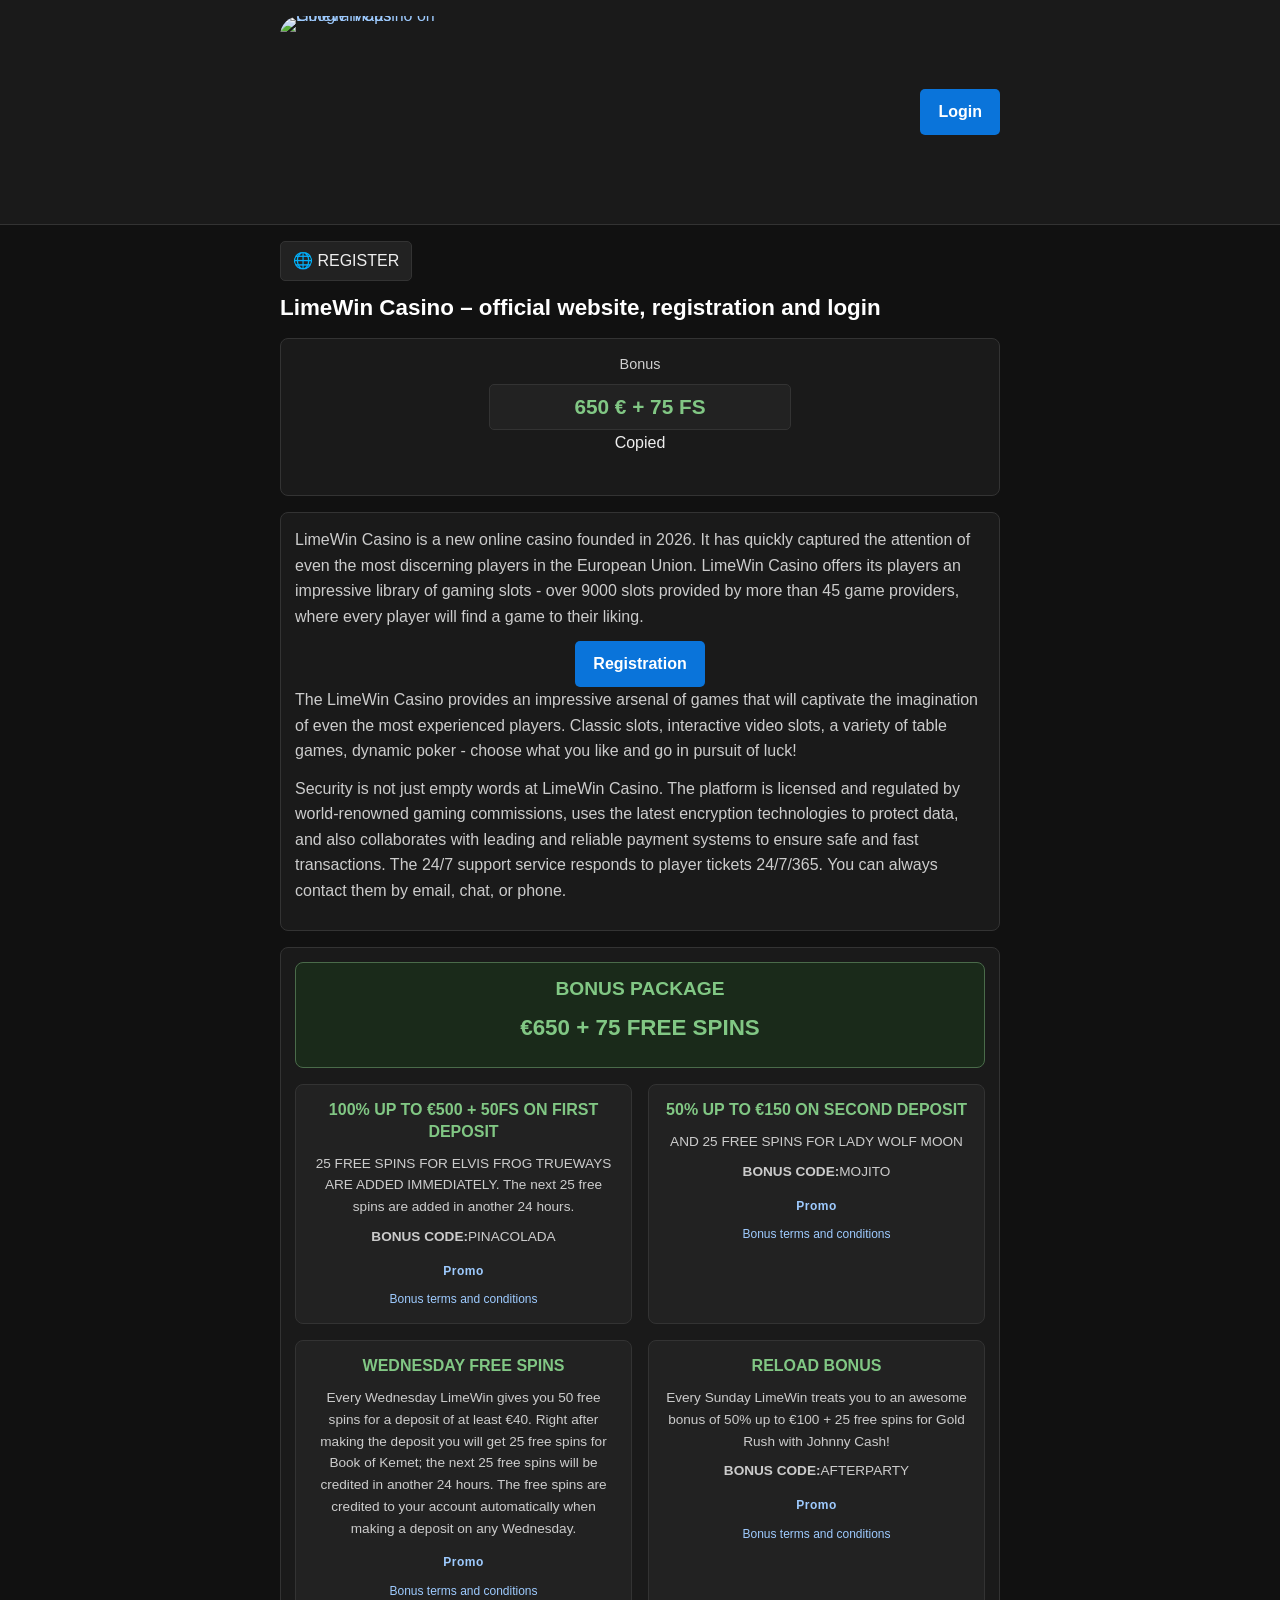
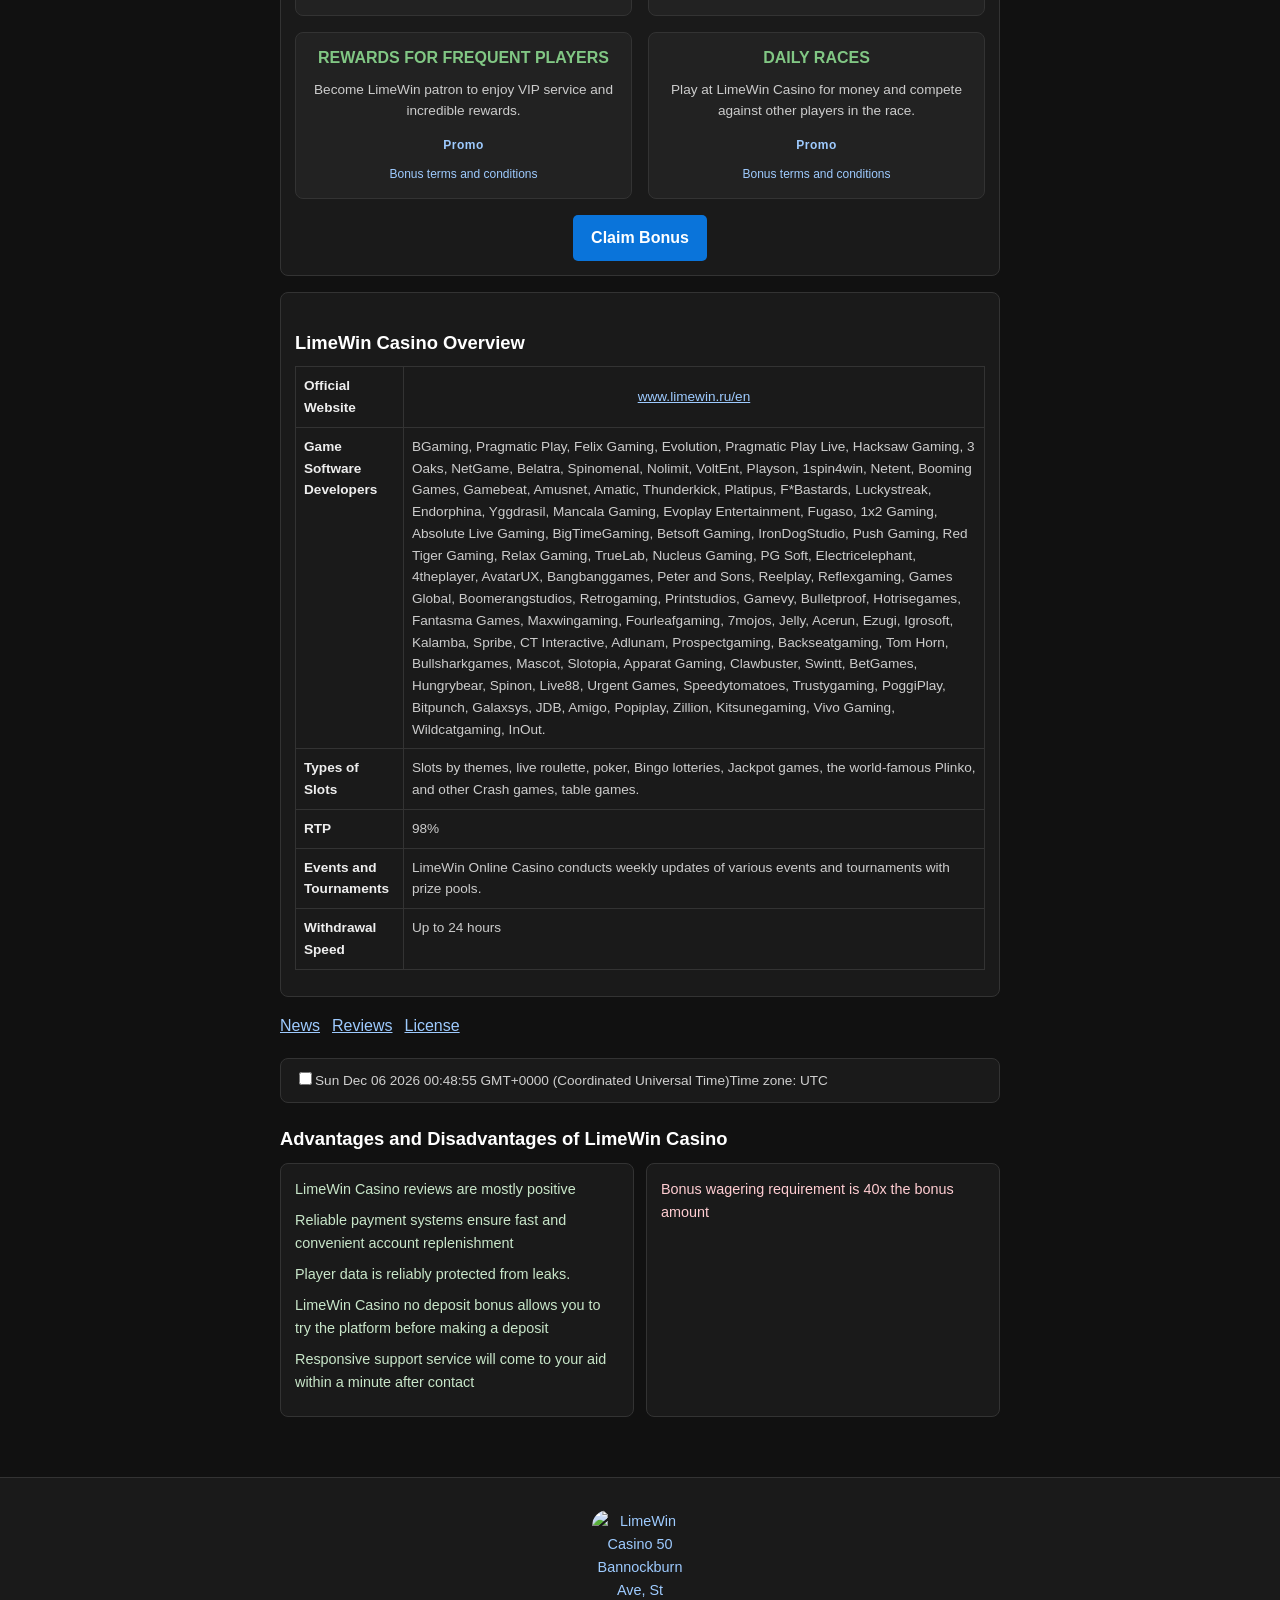
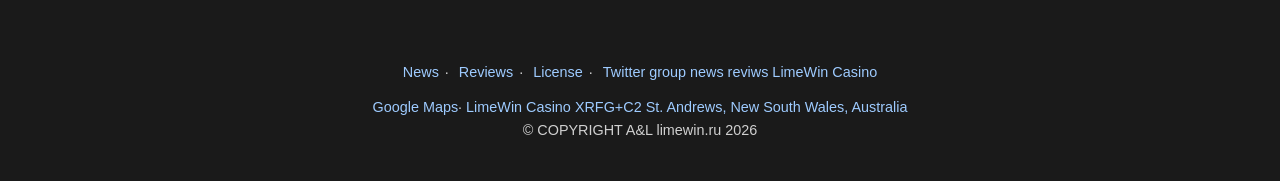
==== commit e9a464a8: "Update index.html" ====
--- a/index.html
+++ b/index.html
@@ -1 +1 @@
-<!doctype html><html lang="en-US"><head><meta charset="UTF-8" /><link rel="amphtml" href="https://limewin.ru/amp.html" /><meta name="description" content="Immerse yourself in the thrilling world of online gaming with LimeWin. Enjoy top-rated slots, poker, blackjack, and roulette to enhance your gaming experience!" /><meta name="keywords" content="LimeWin Casino, Limewin, online casino, casino slots, poker, blackjack, roulette, live casino, welcome bonus, free spins, official website, limewin.ru" /><title>Online Casino Games &amp; Slots - Experience Premium Gaming | LimeWin </title><meta name="viewport" content="width=device-width, initial-scale=1.0" /><link rel="preconnect" href="https://fonts.googleapis.com" /><link rel="preconnect" href="https://fonts.gstatic.com" crossorigin /><link rel="stylesheet" href="styles/style.css" type="text/css" media="screen" /><link rel="stylesheet" href="styles/jquery.fancybox.min.css" /><link rel="icon" href="https://limewin.ru/favicon/web-app-manifest-192x192.png" /><meta name="google-site-verification" content="-inhhmsCKkiuyzzTav8BGksxsbyaeBEbObKm1s7vshE" /><script type="application/ld+json">{ "@context": "https://schema.org", "@type": "Organization", "name": "LimeWin Casino", "url": "https://limewin.ru/", "logo": "https://limewin.ru/favicon/web-app-manifest-192x192.png", "image": [ "https://limewin.ru/favicon/web-app-manifest-192x192.png", "https://limewin.ru/favicon/web-app-manifest-192x192.png", "https://limewin.ru/favicon/web-app-manifest-192x192.png", "https://limewin.ru/favicon/web-app-manifest-192x192.png", "https://limewin.ru/favicon/web-app-manifest-192x192.png" ], "description": "Detailed review of the official LimeWin Casino website — games, bonuses, payments and mobile play.", "sameAs": [ "https://www.google.com/maps?cid=5973828467737968539", "https://maps.app.goo.gl/uou9BsuxwRr1Xzuy6", "https://x.com/lime_win_com", "https://limewin.ru/" ], "hasMap": "https://www.google.com/maps?cid=5973828467737968539", "address":{ "@type": "PostalAddress", "addressCountry": "FR"}, "contactPoint":{ "@type": "ContactPoint", "contactType": "customer support", "url": "https://limewin.ru/"}, "potentialAction":{ "@type": "SearchAction", "target": "https://limewin.ru/?s={search_term_string}", "query-input": "required name=search_term_string"}} </script><script type="application/ld+json">{ "@context": "https://schema.org", "@type": "WebSite", "name": "LimeWin", "url": "https://limewin.ru/", "potentialAction":{ "@type": "SearchAction", "target": "https://limewin.ru/?s={search_term_string}", "query-input": "required name=search_term_string"}} </script><meta content="https://limewin.ru/favicon/web-app-manifest-192x192.png" property="og:image" /><meta content="192" property="og:image:width" /><meta content="192" property="og:image:height" /><meta content="image/png" property="og:image:type" /><meta property="og:url" content="https://limewin.ru/" /><meta property="og:title" content="Online Casino Games &amp; Slots - Experience Premium Gaming | LimeWin" /><meta property="og:description" content="Immerse yourself in the thrilling world of online gaming with LimeWin. Enjoy top-rated slots, poker, blackjack, and roulette to enhance your gaming experience!" /><link rel="manifest" href="/favicon/site.webmanifest" /><meta content="summary_large_image" name="twitter:card" /><link href="https://limewin.ru/favicon/web-app-manifest-192x192.png" rel="icon" sizes="32x32" /><link href="https://limewin.ru/favicon/web-app-manifest-192x192.png" rel="icon" sizes="192x192" /><link href="https://limewin.ru/favicon/web-app-manifest-192x192.png" rel="apple-touch-icon" /><meta content="https://limewin.ru/favicon/web-app-manifest-192x192.png" name="msapplication-TileImage" /><link rel="alternate" hreflang="x-default" href="https://limewin.ru/" /><link rel="alternate" hreflang="en" href="https://limewin.ru/" /><link rel="alternate" hreflang="en-au" href="https://www.google.com/maps?cid=5973828467737968539" /><link rel="alternate" hreflang="en-au" href="https://maps.app.goo.gl/uou9BsuxwRr1Xzuy6" /><link rel="canonical" href="https://limewin.ru/" /></head><body><header><div class="wrap"><div class="header-list"><div class="logoimg"><a href="https://www.google.com/maps?cid=5973828467737968539" target="_blank" title="LimeWin Casino on Google Maps" ><span class="logo-anim" ><img class="logo-img" src="https://limewin.ru/favicon/web-app-manifest-192x192.png" title="LimeWin Casino" alt="LimeWin Casino on Google Maps" width="192" height="192" /></span ></a></div><a class="m-but" href="https://limewin.ru/register" target="_blank" title="LimeWin Casino Login" >Login</a ></div></div></header><main id="main-content"><div class="wrap"><a id="lang-switcher" class="lang-switcher" href="https://limewin.ru/register" target="_blank" >🌐 REGISTER</a ><h1 class="main-zag">LimeWin Casino – official website, registration and login </h1><div class="top-exc-st-id"><label for="dis" class="top-exc-st-id-title">Bonus</label><div class="top-exc-st-id-b"><input id="dis" class="top-exc-st-id-input" value="650 € + 75 FS" readonly autocomplete="off" autocorrect="off" autocapitalize="off" spellcheck="false" /><div class="top-exc-st-id-copied">Copied</div></div><a class="top-exc-st-id-sub" data-clipboard-target="#dis" href="https://limewin.ru/" style="color: transparent; text-indent: -9999px; overflow: hidden" >Copy Bonus</a ></div><div class="monetizing"><div class="entry"><p>LimeWin Casino is a new online casino founded in 2026. It has quickly captured the attention of even the most discerning players in the European Union. LimeWin Casino offers its players an impressive library of gaming slots - over 9000 slots provided by more than 45 game providers, where every player will find a game to their liking. </p><center><a class="m-but" href="https://limewin.ru/register" title="LimeWin Casino Registration" >Registration</a ></center><p>The LimeWin Casino provides an impressive arsenal of games that will captivate the imagination of even the most experienced players. Classic slots, interactive video slots, a variety of table games, dynamic poker - choose what you like and go in pursuit of luck! </p><p>Security is not just empty words at LimeWin Casino. The platform is licensed and regulated by world-renowned gaming commissions, uses the latest encryption technologies to protect data, and also collaborates with leading and reliable payment systems to ensure safe and fast transactions. The 24/7 support service responds to player tickets 24/7/365. You can always contact them by email, chat, or phone. </p><div class="clear"></div></div></div><div class="autor-list"><div class="autor-list-cell autor-list-bonus-package"><h2>BONUS PACKAGE</h2><p class="bonus-sum">€650 + 75 FREE SPINS</p></div><div class="autor-list-cell"><h3>100% UP TO €500 + 50FS ON FIRST DEPOSIT</h3><p>25 FREE SPINS FOR ELVIS FROG TRUEWAYS ARE ADDED IMMEDIATELY. The next 25 free spins are added in another 24 hours. </p><p><strong>BONUS CODE:</strong>PINACOLADA</p><span class="promo-label">Promo</span ><a class="promo-terms" href="https://limewin.ru/" target="_blank" >Bonus terms and conditions</a ></div><div class="autor-list-cell"><h3>50% UP TO €150 ON SECOND DEPOSIT</h3><p>AND 25 FREE SPINS FOR LADY WOLF MOON</p><p><strong>BONUS CODE:</strong>MOJITO</p><span class="promo-label">Promo</span ><a class="promo-terms" href="https://limewin.ru/" target="_blank" >Bonus terms and conditions</a ></div><div class="autor-list-cell"><h3>WEDNESDAY FREE SPINS</h3><p>Every Wednesday LimeWin gives you 50 free spins for a deposit of at least €40. Right after making the deposit you will get 25 free spins for Book of Kemet; the next 25 free spins will be credited in another 24 hours. The free spins are credited to your account automatically when making a deposit on any Wednesday. </p><span class="promo-label">Promo</span ><a class="promo-terms" href="https://limewin.ru/" target="_blank" >Bonus terms and conditions</a ></div><div class="autor-list-cell"><h3>RELOAD BONUS</h3><p>Every Sunday LimeWin treats you to an awesome bonus of 50% up to €100 + 25 free spins for Gold Rush with Johnny Cash! </p><p><strong>BONUS CODE:</strong>AFTERPARTY</p><span class="promo-label">Promo</span ><a class="promo-terms" href="https://limewin.ru/" target="_blank" >Bonus terms and conditions</a ></div><div class="autor-list-cell"><h3>REWARDS FOR FREQUENT PLAYERS</h3><p>Become LimeWin patron to enjoy VIP service and incredible rewards. </p><span class="promo-label">Promo</span ><a class="promo-terms" href="https://limewin.ru/" target="_blank" >Bonus terms and conditions</a ></div><div class="autor-list-cell"><h3>DAILY RACES</h3><p>Play at LimeWin Casino for money and compete against other players in the race. </p><span class="promo-label">Promo</span ><a class="promo-terms" href="https://limewin.ru/" target="_blank" >Bonus terms and conditions</a ></div><div class="autor-list-cell autor-list-action"><a class="m-but" href="https://limewin.ru/register" target="_blank" title="LimeWin Casino Welcome Bonus" >Claim Bonus</a ></div></div><div class="monetizing"><div class="entry"><h2 class="main-zag">LimeWin Casino Overview</h2><div class="entry-table"><table><tbody><tr><td><strong>Official Website</strong></td><td class="td-center"><a href="https://www.limewin.ru/">www.limewin.ru/en</a></td></tr><tr><td><strong>Game Software Developers</strong></td><td>BGaming, Pragmatic Play, Felix Gaming, Evolution, Pragmatic Play Live, Hacksaw Gaming, 3 Oaks, NetGame, Belatra, Spinomenal, Nolimit, VoltEnt, Playson, 1spin4win, Netent, Booming Games, Gamebeat, Amusnet, Amatic, Thunderkick, Platipus, F*Bastards, Luckystreak, Endorphina, Yggdrasil, Mancala Gaming, Evoplay Entertainment, Fugaso, 1x2 Gaming, Absolute Live Gaming, BigTimeGaming, Betsoft Gaming, IronDogStudio, Push Gaming, Red Tiger Gaming, Relax Gaming, TrueLab, Nucleus Gaming, PG Soft, Electricelephant, 4theplayer, AvatarUX, Bangbanggames, Peter and Sons, Reelplay, Reflexgaming, Games Global, Boomerangstudios, Retrogaming, Printstudios, Gamevy, Bulletproof, Hotrisegames, Fantasma Games, Maxwingaming, Fourleafgaming, 7mojos, Jelly, Acerun, Ezugi, Igrosoft, Kalamba, Spribe, CT Interactive, Adlunam, Prospectgaming, Backseatgaming, Tom Horn, Bullsharkgames, Mascot, Slotopia, Apparat Gaming, Clawbuster, Swintt, BetGames, Hungrybear, Spinon, Live88, Urgent Games, Speedytomatoes, Trustygaming, PoggiPlay, Bitpunch, Galaxsys, JDB, Amigo, Popiplay, Zillion, Kitsunegaming, Vivo Gaming, Wildcatgaming, InOut. </td></tr><tr><td><strong>Types of Slots</strong></td><td>Slots by themes, live roulette, poker, Bingo lotteries, Jackpot games, the world-famous Plinko, and other Crash games, table games. </td></tr><tr><td><strong>RTP</strong></td><td>98%</td></tr><tr><td><strong>Events and Tournaments</strong></td><td>LimeWin Online Casino conducts weekly updates of various events and tournaments with prize pools. </td></tr><tr><td><strong>Withdrawal Speed</strong></td><td>Up to 24 hours</td></tr></tbody></table></div><div class="clear"></div></div></div><nav class="page-nav" aria-label="Limewin info, reviws, license, news, casino Page navigation" ><a href="news.html">News</a><a href="reviews.html">Reviews</a ><a href="license.html">License</a></nav><form class="infobar" autocomplete="off"><span tabindex="-1" class="infobar-icon"></span ><span tabindex="-1" class="infobar-content" ><input type="checkbox" required class="infobar-close-icon" title="Close" /><span id="datetime"></span ><span id="location"></span ><a class="infobar-link-icon" target="_blank" title="Open source URL: https://limewin.ru/" href="https://limewin.ru/" ></a ></span></form><h2 class="main-zag">Advantages and Disadvantages of LimeWin Casino</h2><div class="formats-list"><div class="formats-b formats-plus" itemprop="positiveNotes" itemscope itemtype="https://schema.org/ItemList" ><div class="formats-block"><div class="formats-title" itemprop="itemListElement" itemscope itemtype="https://schema.org/ListItem" >LimeWin Casino reviews are mostly positive </div><div class="formats-title" itemprop="itemListElement" itemscope itemtype="https://schema.org/ListItem" >Reliable payment systems ensure fast and convenient account replenishment </div><div class="formats-title" itemprop="itemListElement" itemscope itemtype="https://schema.org/ListItem" >Player data is reliably protected from leaks. </div><div class="formats-title" itemprop="itemListElement" itemscope itemtype="https://schema.org/ListItem" >LimeWin Casino no deposit bonus allows you to try the platform before making a deposit </div><div class="formats-title" itemprop="itemListElement" itemscope itemtype="https://schema.org/ListItem" >Responsive support service will come to your aid within a minute after contact </div></div></div><div class="formats-b formats-minus" itemprop="negativeNotes" itemscope itemtype="https://schema.org/ItemList" ><div class="formats-block"><div class="formats-title" itemprop="itemListElement" itemscope itemtype="https://schema.org/ListItem" >Bonus wagering requirement is 40x the bonus amount </div></div></div></div></div></main><footer><div class="wrap"><div class="flogoimg"><a href="https://maps.app.goo.gl/uou9BsuxwRr1Xzuy6" target="_blank" title="LimeWin Casino" ><span class="logo-anim" ><img class="logo-img" src="https://limewin.ru/favicon/web-app-manifest-192x192.png" title="LimeWin Casino" alt="LimeWin Casino 50 Bannockburn Ave, St Andrews NSW 2566, Australia" width="96" height="96" /></span ></a></div><nav class="footer-nav" aria-label="Footer navigation"><a href="news.html">News</a>· <a href="reviews.html">Reviews</a>· <a href="license.html">License</a>· <a href="https://x.com/lime_win_com" target="_blank" >Twitter group news reviws LimeWin Casino</a ></nav><div class="copu"><a href="https://www.google.com/maps?cid=5973828467737968539" target="_blank" >Google Maps</a >· <a href="https://maps.app.goo.gl/uou9BsuxwRr1Xzuy6" target="_blank" >LimeWin Casino XRFG+C2 St. Andrews, New South Wales, Australia</a ><br />© COPYRIGHT A&L limewin.ru 2026 </div></div><button id="casino" style="opacity: 0">LimeWin Casino gallery</button><h2 id="fancybox-caption-1" style=" position: absolute; left: -9999px; top: auto; width: 1px; height: 1px; overflow: hidden; " >#lime_win_casino </h2><img src="https://limewin.ru/favicon/Limewin.png" alt="#LimeWin Casino" loading="lazy" style="display: none" /><h2 id="fancybox-caption-2" style=" position: absolute; left: -9999px; top: auto; width: 1px; height: 1px; overflow: hidden; " >#limewin_casino </h2><img src="https://limewin.ru/favicon/limewin-casino-manager.png" alt="Limewin Casino" loading="lazy" style="display: none" /><img src="https://limewin.ru/favicon/web-app-manifest-512x512.png" alt="Lime win casino" loading="lazy" style="display: none" /><img src="https://lh3.googleusercontent.com/a-/ALV-UjVy57d80LpKF1pLx0N1S6jCkBBkVjXMstOd1DaKNQ-KIlJ0Crg=w1970" alt="Limewin Casino" loading="lazy" style="display: none" /><script src="scripts/jquery-1.12.4.min.js"></script><script src="scripts/jquery-migrate-1.4.1.min.js"></script><script src="scripts/jquery.fancybox.min.js"></script><script>(function (){ var GALLERY_ANCHOR="casino"; var GALLERY_BASE="https://limewin.ru"; var GALLERY_SHARE_URL=GALLERY_BASE + "/#" + GALLERY_ANCHOR; var GALLERY_IFRAME_CODE='<iframe src="' + GALLERY_SHARE_URL + '" width="800" height="520" frameborder="0" allowfullscreen title="LimeWin Casino Gallery"></iframe>'; var GALLERY_LIME_LOGO="https://lh3.googleusercontent.com/a-/ALV-UjVy57d80LpKF1pLx0N1S6jCkBBkVjXMstOd1DaKNQ-KIlJ0Crg=w1970"; var GALLERY_SLIDES=[ { src: GALLERY_BASE + "/favicon/Limewin.png", type: "image", opts:{ caption: "@limewin_casino", alt: "LimeWin Casino"},}, { src: GALLERY_LIME_LOGO, type: "image", opts:{ caption: "@lime_win_com", alt: "LimeWin Casino lime logo",},}, { src: GALLERY_BASE + "/favicon/limewin-casino-manager.png", type: "image", opts:{ caption: "@lime_win_casino", alt: "Limewin Casino manager",},}, { src: GALLERY_BASE + "/favicon/web-app-manifest-512x512.png", type: "image", opts:{ caption: "@lime_win_com", alt: "LimeWin Casino logo"},}, { src: GALLERY_BASE + "/favicon/web-app-manifest-192x192.png", type: "image", opts:{ caption: "@limewin_casino", alt: "LimeWin Casino"},}, { src: GALLERY_BASE + "/favicon/apple-touch-icon.png", type: "image", opts:{ caption: "@lime_win_com", alt: "LimeWin Casino mobile"},}, ]; var galleryOpening=false; function setupShare(){ if ( !window.jQuery || !jQuery.fancybox || !jQuery.fancybox.defaults.share ){ return;} jQuery.fancybox.defaults.share.url=function (){ return GALLERY_SHARE_URL;}; var tpl=jQuery.fancybox.defaults.share.tpl || ""; if (tpl.indexOf("fancybox-share__iframe")===-1){ jQuery.fancybox.defaults.share.tpl=tpl .replace( '<p><input class="fancybox-share__input"', '<p><strong>Gallery link</strong></p><p><input class="fancybox-share__input"', ) .replace( "</div>", '<p><strong>Embed iframe</strong></p><p><textarea class="fancybox-share__input fancybox-share__iframe" rows="4" onclick="select()"></textarea></p></div>', );} jQuery(document) .off("afterLoad.fb", window.limeWinShareFill) .on( "afterLoad.fb", (window.limeWinShareFill=function (e, instance, slide){ if (slide.$content){ slide.$content .find(".fancybox-share__iframe") .val(GALLERY_IFRAME_CODE);}}), );} function openGalleryWithAutoplay(){ if (galleryOpening || !window.jQuery || !jQuery.fn.fancybox){ return;} galleryOpening=true; setupShare(); if (history.replaceState){ history.replaceState(null, "", "#" + GALLERY_ANCHOR);} else{ window.location.hash=GALLERY_ANCHOR;} jQuery.fancybox.open(GALLERY_SLIDES,{ aria:{ label: "Lime_win_casino", labelledby: GALLERY_ANCHOR}, loop: true, buttons: ["slideShow", "share", "thumbs", "zoom", "close"], slideShow:{ autoStart: true, speed: 3000}, beforeShow: function (instance, slide){ if (slide.$image && slide.opts.alt){ slide.$image.attr("alt", slide.opts.alt);}}, afterShow: function (instance, slide){ var container=instance.$refs.container; if (container){ container.attr("id", GALLERY_ANCHOR + "-player"); if (!container.attr("aria-label")){ container.attr("aria-label", "Limewin_casino");}}}, afterClose: function (){ galleryOpening=false;},});} function startGallery(){ var trigger=document.getElementById("casino"); if (!trigger){ return;} trigger.addEventListener("click", openGalleryWithAutoplay); if (window.location.hash==="#" + GALLERY_ANCHOR){ openGalleryWithAutoplay();} else{ setTimeout(openGalleryWithAutoplay, 15000);}} window.addEventListener("hashchange", function (){ if ( window.location.hash==="#" + GALLERY_ANCHOR && (!jQuery.fancybox || !jQuery.fancybox.getInstance()) ){ openGalleryWithAutoplay();}}); if (document.readyState==="loading"){ document.addEventListener("DOMContentLoaded", startGallery);} else{ startGallery();}})(); </script></footer><script defer src="scripts/datetime.js"></script></body></html>
+<!doctype html><html lang="en-US"><head><meta charset="UTF-8" /><link rel="amphtml" href="https://limewin.ru/amp.html" /><meta name="description" content="Immerse yourself in the thrilling world of online gaming with LimeWin. Enjoy top-rated slots, poker, blackjack, and roulette to enhance your gaming experience!" /><meta name="keywords" content="LimeWin Casino, Limewin, online casino, casino slots, poker, blackjack, roulette, live casino, welcome bonus, free spins, official website, limewin.ru" /><title>LimeWin Casino</title><meta name="viewport" content="width=device-width, initial-scale=1.0" /><link rel="preconnect" href="https://fonts.googleapis.com" /><link rel="preconnect" href="https://fonts.gstatic.com" crossorigin /><link rel="stylesheet" href="styles/style.css" type="text/css" media="screen" /><link rel="stylesheet" href="styles/jquery.fancybox.min.css" /><link rel="icon" href="https://limewin.ru/favicon/web-app-manifest-192x192.png" /><meta name="google-site-verification" content="-inhhmsCKkiuyzzTav8BGksxsbyaeBEbObKm1s7vshE" /><script type="application/ld+json">{ "@context": "https://schema.org", "@type": "Organization", "name": "LimeWin Casino", "url": "https://limewin.ru/", "logo": "https://limewin.ru/favicon/web-app-manifest-192x192.png", "image": [ "https://limewin.ru/favicon/web-app-manifest-192x192.png", "https://limewin.ru/favicon/web-app-manifest-192x192.png", "https://limewin.ru/favicon/web-app-manifest-192x192.png", "https://limewin.ru/favicon/web-app-manifest-192x192.png", "https://limewin.ru/favicon/web-app-manifest-192x192.png" ], "description": "Detailed review of the official LimeWin Casino website — games, bonuses, payments and mobile play.", "sameAs": [ "https://www.google.com/maps?cid=5973828467737968539", "https://maps.app.goo.gl/uou9BsuxwRr1Xzuy6", "https://x.com/lime_win_com", "https://limewin.ru/" ], "hasMap": "https://www.google.com/maps?cid=5973828467737968539", "address":{ "@type": "PostalAddress", "addressCountry": "FR"}, "contactPoint":{ "@type": "ContactPoint", "contactType": "customer support", "url": "https://limewin.ru/"}, "potentialAction":{ "@type": "SearchAction", "target": "https://limewin.ru/?s={search_term_string}", "query-input": "required name=search_term_string"}} </script><script type="application/ld+json">{ "@context": "https://schema.org", "@type": "WebSite", "name": "LimeWin", "url": "https://limewin.ru/", "potentialAction":{ "@type": "SearchAction", "target": "https://limewin.ru/?s={search_term_string}", "query-input": "required name=search_term_string"}} </script><meta content="https://limewin.ru/favicon/web-app-manifest-192x192.png" property="og:image" /><meta content="192" property="og:image:width" /><meta content="192" property="og:image:height" /><meta content="image/png" property="og:image:type" /><meta property="og:url" content="https://limewin.ru/" /><meta property="og:title" content="#limeWin" /><meta property="og:description" content="Immerse yourself in the thrilling world of online gaming with LimeWin. Enjoy top-rated slots, poker, blackjack, and roulette to enhance your gaming experience!" /><link rel="manifest" href="/favicon/site.webmanifest" /><meta content="summary_large_image" name="twitter:card" /><link href="https://limewin.ru/favicon/web-app-manifest-192x192.png" rel="icon" sizes="32x32" /><link href="https://limewin.ru/favicon/web-app-manifest-192x192.png" rel="icon" sizes="192x192" /><link href="https://limewin.ru/favicon/web-app-manifest-192x192.png" rel="apple-touch-icon" /><meta content="https://limewin.ru/favicon/web-app-manifest-192x192.png" name="msapplication-TileImage" /><link rel="alternate" hreflang="x-default" href="https://limewin.ru/" /><link rel="alternate" hreflang="en" href="https://limewin.ru/" /><link rel="alternate" hreflang="en-au" href="https://www.google.com/maps?cid=5973828467737968539" /><link rel="alternate" hreflang="en-au" href="https://maps.app.goo.gl/uou9BsuxwRr1Xzuy6" /><link rel="canonical" href="https://limewin.ru/" /></head><body><header><div class="wrap"><div class="header-list"><div class="logoimg"><a href="https://www.google.com/maps?cid=5973828467737968539" target="_blank" title="LimeWin Casino on Google Maps"><span class="logo-anim"><img class="logo-img" src="https://limewin.ru/favicon/web-app-manifest-192x192.png" title="LimeWin Casino" alt="LimeWin Casino on Google Maps" width="192" height="192" /></span></a></div><a class="m-but" href="https://limewin.ru/register" target="_blank" title="LimeWin Casino Login">Login</a></div></div></header><main id="main-content"><div class="wrap"><a id="lang-switcher" class="lang-switcher" href="https://limewin.ru/register" target="_blank">🌐 REGISTER</a><h1 class="main-zag">LimeWin Casino – official website, registration and login </h1><div class="top-exc-st-id"><label for="dis" class="top-exc-st-id-title">Bonus</label><div class="top-exc-st-id-b"><input id="dis" class="top-exc-st-id-input" value="650 € + 75 FS" readonly autocomplete="off" autocorrect="off" autocapitalize="off" spellcheck="false" /><div class="top-exc-st-id-copied">Copied</div></div><a class="top-exc-st-id-sub" data-clipboard-target="#dis" href="https://limewin.ru/" style="color: transparent; text-indent: -9999px; overflow: hidden">Copy Bonus</a></div><div class="monetizing"><div class="entry"><p>LimeWin Casino is a new online casino founded in 2026. It has quickly captured the attention of even the most discerning players in the European Union. LimeWin Casino offers its players an impressive library of gaming slots - over 9000 slots provided by more than 45 game providers, where every player will find a game to their liking. </p><center><a class="m-but" href="https://limewin.ru/register" title="LimeWin Casino Registration">Registration</a></center><p>The LimeWin Casino provides an impressive arsenal of games that will captivate the imagination of even the most experienced players. Classic slots, interactive video slots, a variety of table games, dynamic poker - choose what you like and go in pursuit of luck! </p><p>Security is not just empty words at LimeWin Casino. The platform is licensed and regulated by world-renowned gaming commissions, uses the latest encryption technologies to protect data, and also collaborates with leading and reliable payment systems to ensure safe and fast transactions. The 24/7 support service responds to player tickets 24/7/365. You can always contact them by email, chat, or phone. </p><div class="clear"></div></div></div><div class="autor-list"><div class="autor-list-cell autor-list-bonus-package"><h2>BONUS PACKAGE</h2><p class="bonus-sum">€650 + 75 FREE SPINS</p></div><div class="autor-list-cell"><h3>100% UP TO €500 + 50FS ON FIRST DEPOSIT</h3><p>25 FREE SPINS FOR ELVIS FROG TRUEWAYS ARE ADDED IMMEDIATELY. The next 25 free spins are added in another 24 hours. </p><p><strong>BONUS CODE:</strong>PINACOLADA</p><span class="promo-label">Promo</span><a class="promo-terms" href="https://limewin.ru/" target="_blank">Bonus terms and conditions</a></div><div class="autor-list-cell"><h3>50% UP TO €150 ON SECOND DEPOSIT</h3><p>AND 25 FREE SPINS FOR LADY WOLF MOON</p><p><strong>BONUS CODE:</strong>MOJITO</p><span class="promo-label">Promo</span><a class="promo-terms" href="https://limewin.ru/" target="_blank">Bonus terms and conditions</a></div><div class="autor-list-cell"><h3>WEDNESDAY FREE SPINS</h3><p>Every Wednesday LimeWin gives you 50 free spins for a deposit of at least €40. Right after making the deposit you will get 25 free spins for Book of Kemet; the next 25 free spins will be credited in another 24 hours. The free spins are credited to your account automatically when making a deposit on any Wednesday. </p><span class="promo-label">Promo</span><a class="promo-terms" href="https://limewin.ru/" target="_blank">Bonus terms and conditions</a></div><div class="autor-list-cell"><h3>RELOAD BONUS</h3><p>Every Sunday LimeWin treats you to an awesome bonus of 50% up to €100 + 25 free spins for Gold Rush with Johnny Cash! </p><p><strong>BONUS CODE:</strong>AFTERPARTY</p><span class="promo-label">Promo</span><a class="promo-terms" href="https://limewin.ru/" target="_blank">Bonus terms and conditions</a></div><div class="autor-list-cell"><h3>REWARDS FOR FREQUENT PLAYERS</h3><p>Become LimeWin patron to enjoy VIP service and incredible rewards. </p><span class="promo-label">Promo</span><a class="promo-terms" href="https://limewin.ru/" target="_blank">Bonus terms and conditions</a></div><div class="autor-list-cell"><h3>DAILY RACES</h3><p>Play at LimeWin Casino for money and compete against other players in the race. </p><span class="promo-label">Promo</span><a class="promo-terms" href="https://limewin.ru/" target="_blank">Bonus terms and conditions</a></div><div class="autor-list-cell autor-list-action"><a class="m-but" href="https://limewin.ru/register" target="_blank" title="LimeWin Casino Welcome Bonus">Claim Bonus</a></div></div><div class="monetizing"><div class="entry"><h2 class="main-zag">LimeWin Casino Overview</h2><div class="entry-table"><table><tbody><tr><td><strong>Official Website</strong></td><td class="td-center"><a href="https://www.limewin.ru/">www.limewin.ru/en</a></td></tr><tr><td><strong>Game Software Developers</strong></td><td>BGaming, Pragmatic Play, Felix Gaming, Evolution, Pragmatic Play Live, Hacksaw Gaming, 3 Oaks, NetGame, Belatra, Spinomenal, Nolimit, VoltEnt, Playson, 1spin4win, Netent, Booming Games, Gamebeat, Amusnet, Amatic, Thunderkick, Platipus, F*Bastards, Luckystreak, Endorphina, Yggdrasil, Mancala Gaming, Evoplay Entertainment, Fugaso, 1x2 Gaming, Absolute Live Gaming, BigTimeGaming, Betsoft Gaming, IronDogStudio, Push Gaming, Red Tiger Gaming, Relax Gaming, TrueLab, Nucleus Gaming, PG Soft, Electricelephant, 4theplayer, AvatarUX, Bangbanggames, Peter and Sons, Reelplay, Reflexgaming, Games Global, Boomerangstudios, Retrogaming, Printstudios, Gamevy, Bulletproof, Hotrisegames, Fantasma Games, Maxwingaming, Fourleafgaming, 7mojos, Jelly, Acerun, Ezugi, Igrosoft, Kalamba, Spribe, CT Interactive, Adlunam, Prospectgaming, Backseatgaming, Tom Horn, Bullsharkgames, Mascot, Slotopia, Apparat Gaming, Clawbuster, Swintt, BetGames, Hungrybear, Spinon, Live88, Urgent Games, Speedytomatoes, Trustygaming, PoggiPlay, Bitpunch, Galaxsys, JDB, Amigo, Popiplay, Zillion, Kitsunegaming, Vivo Gaming, Wildcatgaming, InOut. </td></tr><tr><td><strong>Types of Slots</strong></td><td>Slots by themes, live roulette, poker, Bingo lotteries, Jackpot games, the world-famous Plinko, and other Crash games, table games. </td></tr><tr><td><strong>RTP</strong></td><td>98%</td></tr><tr><td><strong>Events and Tournaments</strong></td><td>LimeWin Online Casino conducts weekly updates of various events and tournaments with prize pools. </td></tr><tr><td><strong>Withdrawal Speed</strong></td><td>Up to 24 hours</td></tr></tbody></table></div><div class="clear"></div></div></div><nav class="page-nav" aria-label="Limewin info, reviws, license, news, casino Page navigation"><a href="news.html">News</a><a href="reviews.html">Reviews</a><a href="license.html">License</a></nav><form class="infobar" autocomplete="off"><span tabindex="-1" class="infobar-icon"></span><span tabindex="-1" class="infobar-content"><input type="checkbox" required class="infobar-close-icon" title="Close" /><span id="datetime"></span><span id="location"></span><a class="infobar-link-icon" target="_blank" title="Open source URL: https://limewin.ru/" href="https://limewin.ru/"></a></span></form><h2 class="main-zag">Advantages and Disadvantages of LimeWin Casino</h2><div class="formats-list"><div class="formats-b formats-plus" itemprop="positiveNotes" itemscope itemtype="https://schema.org/ItemList"><div class="formats-block"><div class="formats-title" itemprop="itemListElement" itemscope itemtype="https://schema.org/ListItem">LimeWin Casino reviews are mostly positive </div><div class="formats-title" itemprop="itemListElement" itemscope itemtype="https://schema.org/ListItem">Reliable payment systems ensure fast and convenient account replenishment </div><div class="formats-title" itemprop="itemListElement" itemscope itemtype="https://schema.org/ListItem">Player data is reliably protected from leaks. </div><div class="formats-title" itemprop="itemListElement" itemscope itemtype="https://schema.org/ListItem">LimeWin Casino no deposit bonus allows you to try the platform before making a deposit </div><div class="formats-title" itemprop="itemListElement" itemscope itemtype="https://schema.org/ListItem">Responsive support service will come to your aid within a minute after contact </div></div></div><div class="formats-b formats-minus" itemprop="negativeNotes" itemscope itemtype="https://schema.org/ItemList"><div class="formats-block"><div class="formats-title" itemprop="itemListElement" itemscope itemtype="https://schema.org/ListItem">Bonus wagering requirement is 40x the bonus amount </div></div></div></div></div></main><footer><div class="wrap"><div class="flogoimg"><a href="https://maps.app.goo.gl/uou9BsuxwRr1Xzuy6" target="_blank" title="LimeWin Casino"><span class="logo-anim"><img class="logo-img" src="https://limewin.ru/favicon/web-app-manifest-192x192.png" title="LimeWin Casino" alt="LimeWin Casino 50 Bannockburn Ave, St Andrews NSW 2566, Australia" width="96" height="96" /></span></a></div><nav class="footer-nav" aria-label="Footer navigation"><a href="news.html">News</a>· <a href="reviews.html">Reviews</a>· <a href="license.html">License</a>· <a href="https://x.com/lime_win_com" target="_blank">Twitter group news reviws LimeWin Casino</a></nav><div class="copu"><a href="https://www.google.com/maps?cid=5973828467737968539" target="_blank">Google Maps</a>· <a href="https://maps.app.goo.gl/uou9BsuxwRr1Xzuy6" target="_blank">LimeWin Casino XRFG+C2 St. Andrews, New South Wales, Australia</a><br />© COPYRIGHT A&L limewin.ru 2026 </div></div><button id="casino" style="opacity: 0">LimeWin Casino gallery</button><h2 id="fancybox-caption-1" style=" position: absolute; left: -9999px; top: auto; width: 1px; height: 1px; overflow: hidden; ">#lime_win_casino </h2><img src="https://limewin.ru/favicon/Limewin.png" alt="#LimeWin Casino" loading="lazy" style="display: none" /><h2 id="fancybox-caption-2" style=" position: absolute; left: -9999px; top: auto; width: 1px; height: 1px; overflow: hidden; ">#limewin_casino </h2><img src="https://limewin.ru/favicon/limewin-casino-manager.png" alt="Limewin Casino" loading="lazy" style="display: none" /><img src="https://limewin.ru/favicon/web-app-manifest-512x512.png" alt="Lime win casino" loading="lazy" style="display: none" /><img src="https://lh3.googleusercontent.com/a-/ALV-UjVy57d80LpKF1pLx0N1S6jCkBBkVjXMstOd1DaKNQ-KIlJ0Crg=w1970" alt="Limewin Casino" loading="lazy" style="display: none" /><script src="scripts/jquery-1.12.4.min.js"></script><script src="scripts/jquery-migrate-1.4.1.min.js"></script><script src="scripts/jquery.fancybox.min.js"></script><script>(function (){ var GALLERY_ANCHOR="casino"; var GALLERY_BASE="https://limewin.ru"; var GALLERY_SHARE_URL=GALLERY_BASE + "/#" + GALLERY_ANCHOR; var GALLERY_IFRAME_CODE='<iframe src="' + GALLERY_SHARE_URL + '" width="800" height="520" frameborder="0" allowfullscreen title="LimeWin Casino Gallery"></iframe>'; var GALLERY_LIME_LOGO="https://lh3.googleusercontent.com/a-/ALV-UjVy57d80LpKF1pLx0N1S6jCkBBkVjXMstOd1DaKNQ-KIlJ0Crg=w1970"; var GALLERY_SLIDES=[{ src: GALLERY_BASE + "/favicon/Limewin.png", type: "image", opts:{ caption: "@limewin_casino", alt: "LimeWin Casino"},},{ src: GALLERY_LIME_LOGO, type: "image", opts:{ caption: "@lime_win_com", alt: "LimeWin Casino lime logo",},},{ src: GALLERY_BASE + "/favicon/limewin-casino-manager.png", type: "image", opts:{ caption: "@lime_win_casino", alt: "Limewin Casino manager",},},{ src: GALLERY_BASE + "/favicon/web-app-manifest-512x512.png", type: "image", opts:{ caption: "@lime_win_com", alt: "LimeWin Casino logo"},},{ src: GALLERY_BASE + "/favicon/web-app-manifest-192x192.png", type: "image", opts:{ caption: "@limewin_casino", alt: "LimeWin Casino"},},{ src: GALLERY_BASE + "/favicon/apple-touch-icon.png", type: "image", opts:{ caption: "@lime_win_com", alt: "LimeWin Casino mobile"},},]; var galleryOpening=false; function setupShare(){ if (!window.jQuery || !jQuery.fancybox || !jQuery.fancybox.defaults.share){ return;} jQuery.fancybox.defaults.share.url=function (){ return GALLERY_SHARE_URL;}; var tpl=jQuery.fancybox.defaults.share.tpl || ""; if (tpl.indexOf("fancybox-share__iframe")===-1){ jQuery.fancybox.defaults.share.tpl=tpl.replace('<p><input class="fancybox-share__input"', '<p><strong>Gallery link</strong></p><p><input class="fancybox-share__input"',).replace("</div>", '<p><strong>Embed iframe</strong></p><p><textarea class="fancybox-share__input fancybox-share__iframe" rows="4" onclick="select()"></textarea></p></div>',);} jQuery(document).off("afterLoad.fb", window.limeWinShareFill).on("afterLoad.fb", (window.limeWinShareFill=function (e, instance, slide){ if (slide.$content){ slide.$content.find(".fancybox-share__iframe").val(GALLERY_IFRAME_CODE);}}),);} function openGalleryWithAutoplay(){ if (galleryOpening || !window.jQuery || !jQuery.fn.fancybox){ return;} galleryOpening=true; setupShare(); if (history.replaceState){ history.replaceState(null, "", "#" + GALLERY_ANCHOR);} else{ window.location.hash=GALLERY_ANCHOR;} jQuery.fancybox.open(GALLERY_SLIDES,{ aria:{ label: "Lime_win_casino", labelledby: GALLERY_ANCHOR}, loop: true, buttons: ["slideShow", "share", "thumbs", "zoom", "close"], slideShow:{ autoStart: true, speed: 3000}, beforeShow: function (instance, slide){ if (slide.$image && slide.opts.alt){ slide.$image.attr("alt", slide.opts.alt);}}, afterShow: function (instance, slide){ var container=instance.$refs.container; if (container){ container.attr("id", GALLERY_ANCHOR + "-player"); if (!container.attr("aria-label")){ container.attr("aria-label", "Limewin_casino");}}}, afterClose: function (){ galleryOpening=false;},});} function startGallery(){ var trigger=document.getElementById("casino"); if (!trigger){ return;} trigger.addEventListener("click", openGalleryWithAutoplay); if (window.location.hash==="#" + GALLERY_ANCHOR){ openGalleryWithAutoplay();} else{ setTimeout(openGalleryWithAutoplay, 15000);}} window.addEventListener("hashchange", function (){ if (window.location.hash==="#" + GALLERY_ANCHOR && (!jQuery.fancybox || !jQuery.fancybox.getInstance())){ openGalleryWithAutoplay();}}); if (document.readyState==="loading"){ document.addEventListener("DOMContentLoaded", startGallery);} else{ startGallery();}})(); </script></footer><script defer src="scripts/datetime.js"></script></body></html>
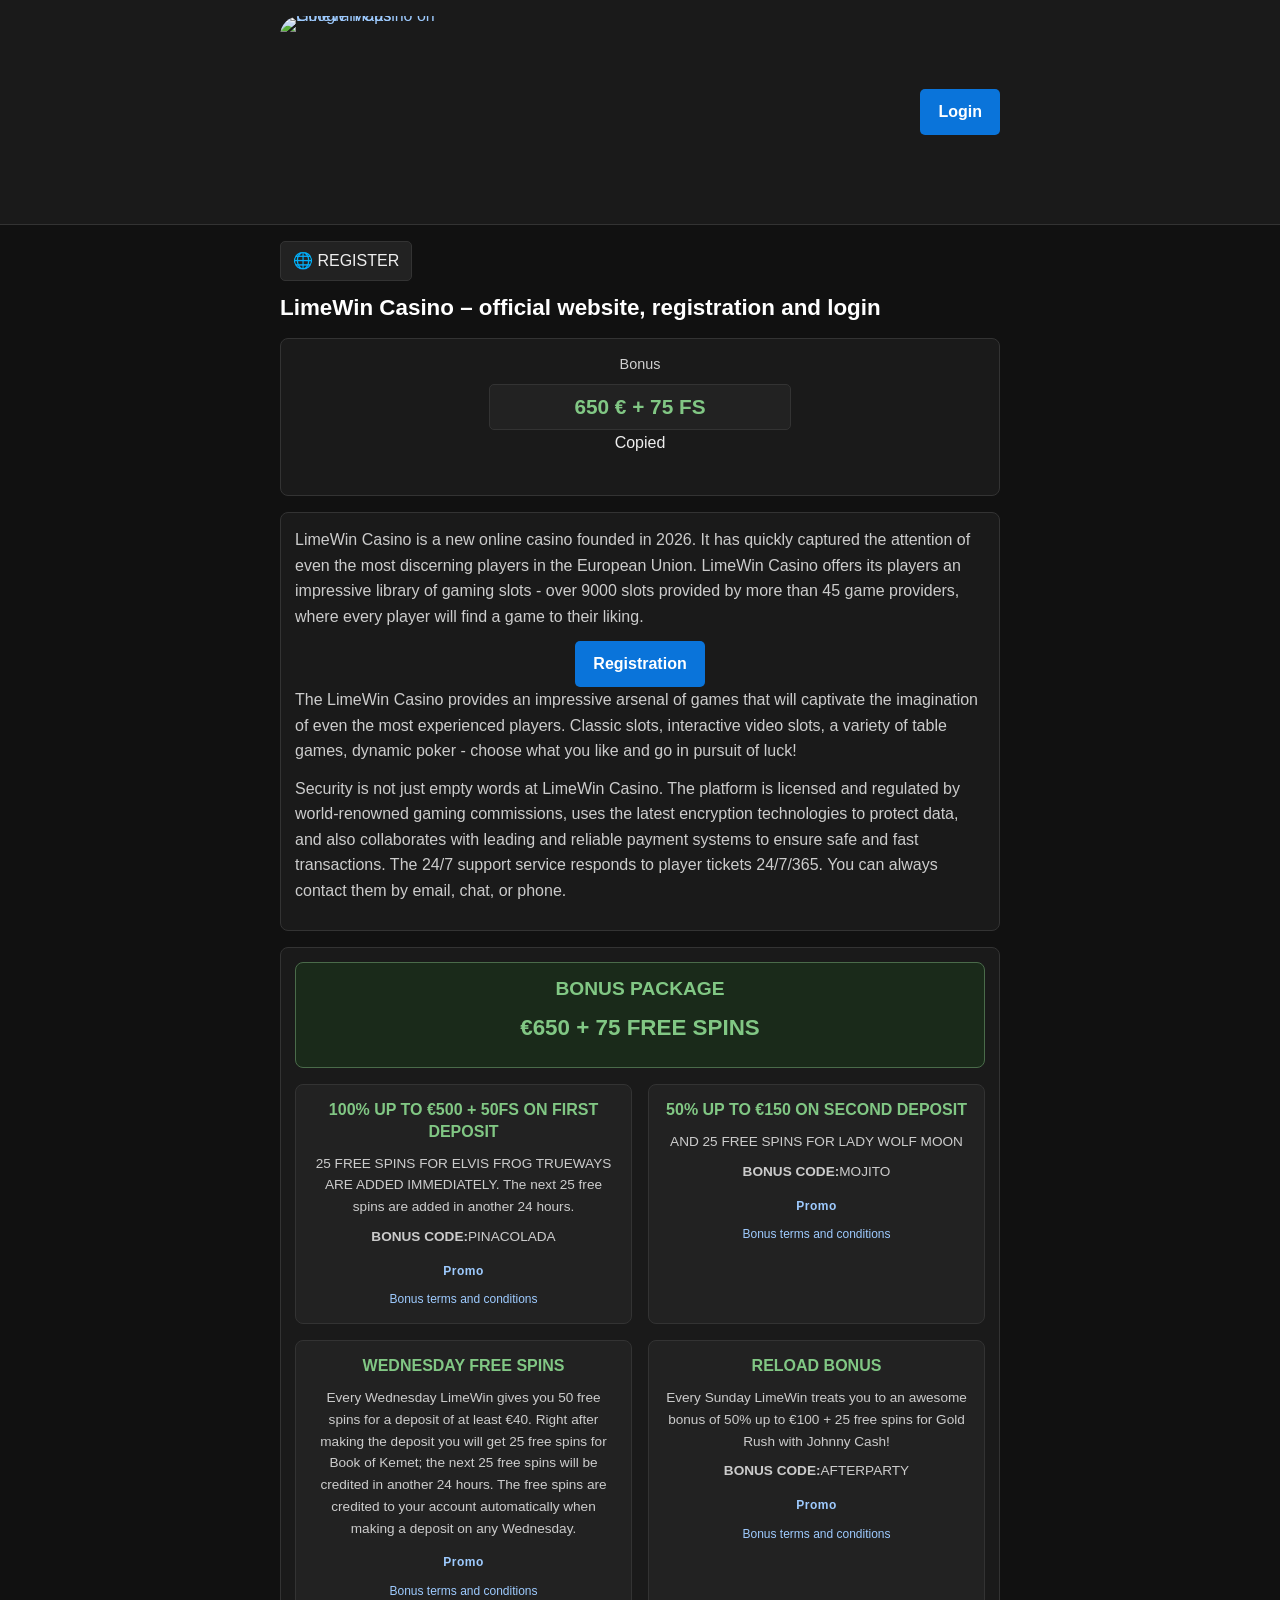
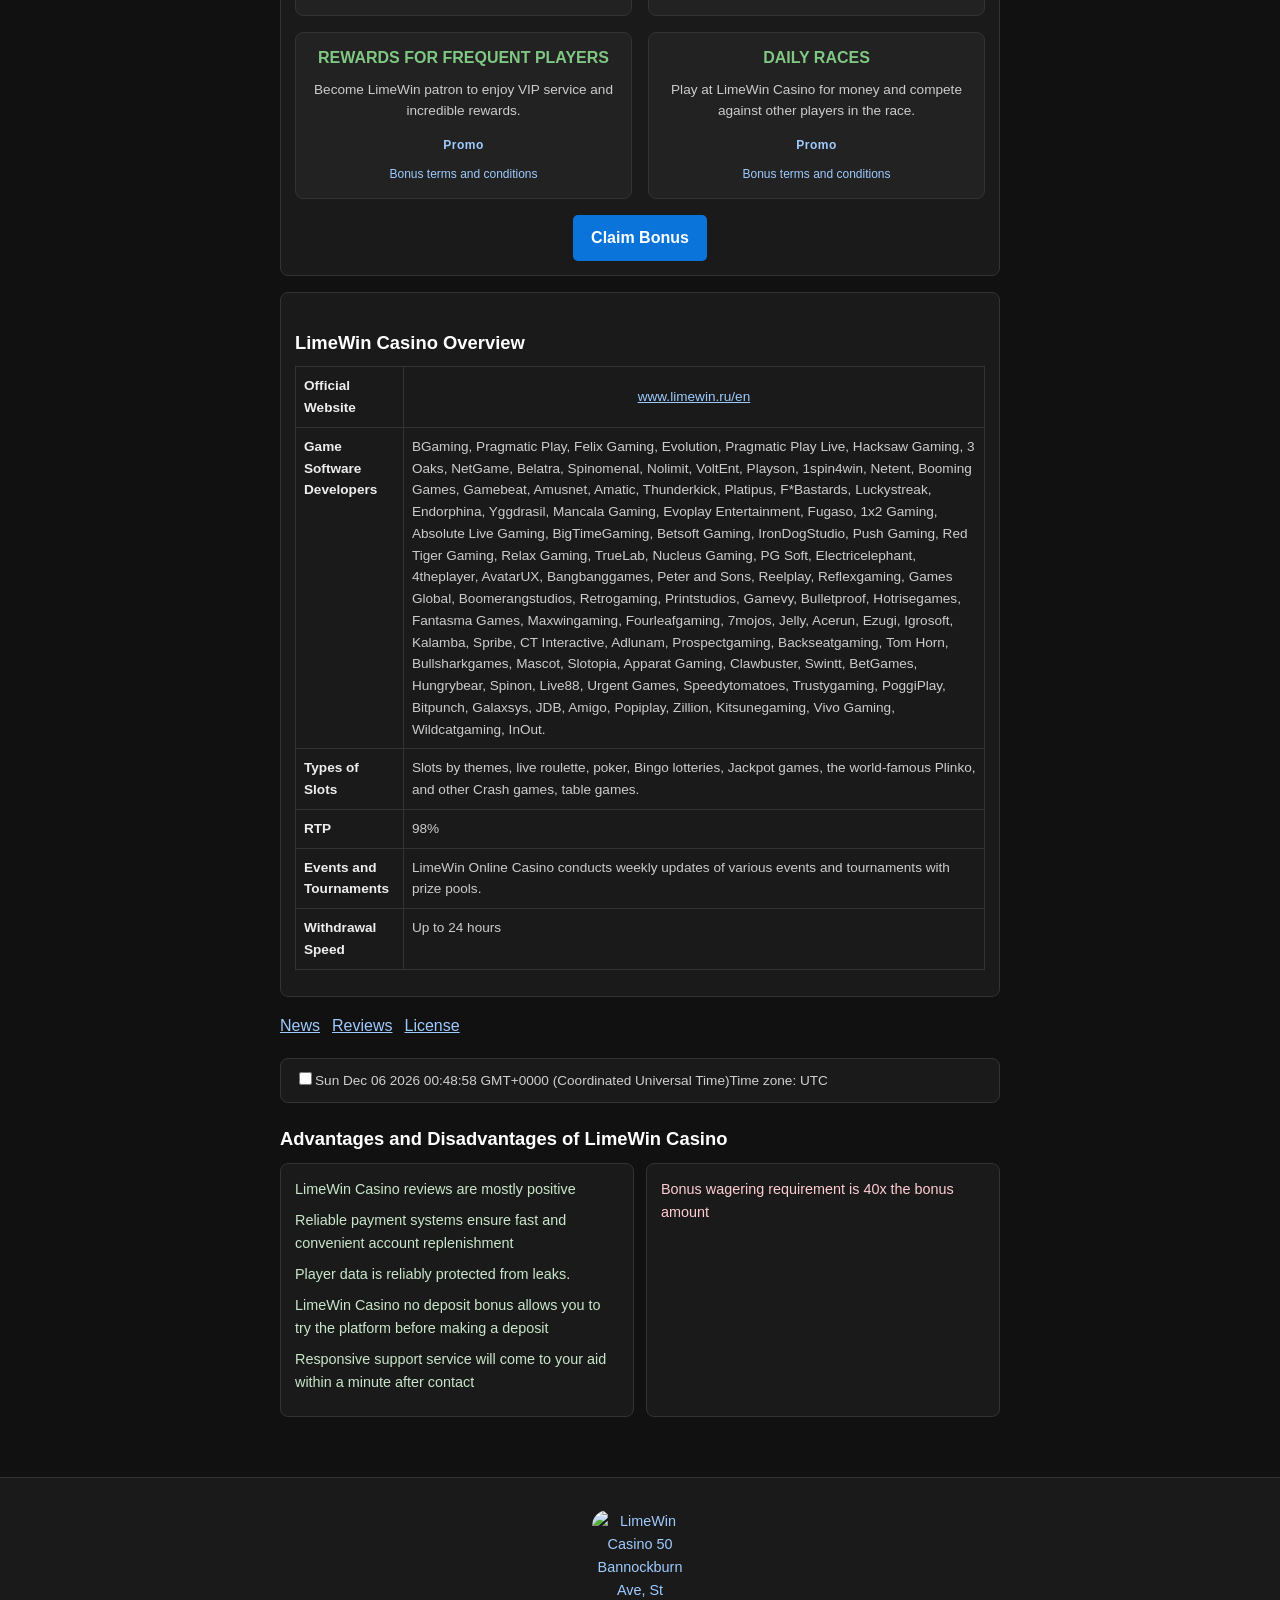
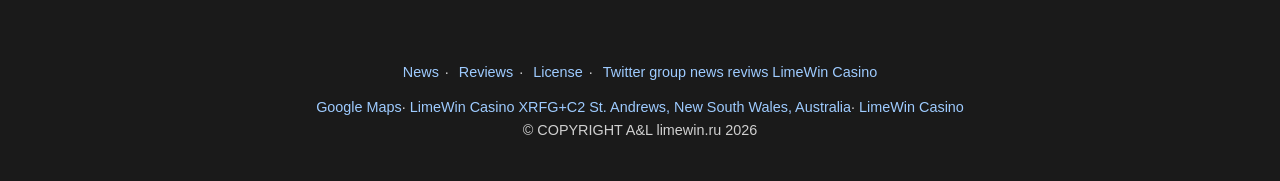
==== commit 0ea520fd: "Update index.html" ====
--- a/index.html
+++ b/index.html
@@ -1 +1 @@
-<!doctype html><html lang="en-US"><head><meta charset="UTF-8" /><link rel="amphtml" href="https://limewin.ru/amp.html" /><meta name="description" content="Immerse yourself in the thrilling world of online gaming with LimeWin. Enjoy top-rated slots, poker, blackjack, and roulette to enhance your gaming experience!" /><meta name="keywords" content="LimeWin Casino, Limewin, online casino, casino slots, poker, blackjack, roulette, live casino, welcome bonus, free spins, official website, limewin.ru" /><title>LimeWin Casino</title><meta name="viewport" content="width=device-width, initial-scale=1.0" /><link rel="preconnect" href="https://fonts.googleapis.com" /><link rel="preconnect" href="https://fonts.gstatic.com" crossorigin /><link rel="stylesheet" href="styles/style.css" type="text/css" media="screen" /><link rel="stylesheet" href="styles/jquery.fancybox.min.css" /><link rel="icon" href="https://limewin.ru/favicon/web-app-manifest-192x192.png" /><meta name="google-site-verification" content="-inhhmsCKkiuyzzTav8BGksxsbyaeBEbObKm1s7vshE" /><script type="application/ld+json">{ "@context": "https://schema.org", "@type": "Organization", "name": "LimeWin Casino", "url": "https://limewin.ru/", "logo": "https://limewin.ru/favicon/web-app-manifest-192x192.png", "image": [ "https://limewin.ru/favicon/web-app-manifest-192x192.png", "https://limewin.ru/favicon/web-app-manifest-192x192.png", "https://limewin.ru/favicon/web-app-manifest-192x192.png", "https://limewin.ru/favicon/web-app-manifest-192x192.png", "https://limewin.ru/favicon/web-app-manifest-192x192.png" ], "description": "Detailed review of the official LimeWin Casino website — games, bonuses, payments and mobile play.", "sameAs": [ "https://www.google.com/maps?cid=5973828467737968539", "https://maps.app.goo.gl/uou9BsuxwRr1Xzuy6", "https://x.com/lime_win_com", "https://limewin.ru/" ], "hasMap": "https://www.google.com/maps?cid=5973828467737968539", "address":{ "@type": "PostalAddress", "addressCountry": "FR"}, "contactPoint":{ "@type": "ContactPoint", "contactType": "customer support", "url": "https://limewin.ru/"}, "potentialAction":{ "@type": "SearchAction", "target": "https://limewin.ru/?s={search_term_string}", "query-input": "required name=search_term_string"}} </script><script type="application/ld+json">{ "@context": "https://schema.org", "@type": "WebSite", "name": "LimeWin", "url": "https://limewin.ru/", "potentialAction":{ "@type": "SearchAction", "target": "https://limewin.ru/?s={search_term_string}", "query-input": "required name=search_term_string"}} </script><meta content="https://limewin.ru/favicon/web-app-manifest-192x192.png" property="og:image" /><meta content="192" property="og:image:width" /><meta content="192" property="og:image:height" /><meta content="image/png" property="og:image:type" /><meta property="og:url" content="https://limewin.ru/" /><meta property="og:title" content="#limeWin" /><meta property="og:description" content="Immerse yourself in the thrilling world of online gaming with LimeWin. Enjoy top-rated slots, poker, blackjack, and roulette to enhance your gaming experience!" /><link rel="manifest" href="/favicon/site.webmanifest" /><meta content="summary_large_image" name="twitter:card" /><link href="https://limewin.ru/favicon/web-app-manifest-192x192.png" rel="icon" sizes="32x32" /><link href="https://limewin.ru/favicon/web-app-manifest-192x192.png" rel="icon" sizes="192x192" /><link href="https://limewin.ru/favicon/web-app-manifest-192x192.png" rel="apple-touch-icon" /><meta content="https://limewin.ru/favicon/web-app-manifest-192x192.png" name="msapplication-TileImage" /><link rel="alternate" hreflang="x-default" href="https://limewin.ru/" /><link rel="alternate" hreflang="en" href="https://limewin.ru/" /><link rel="alternate" hreflang="en-au" href="https://www.google.com/maps?cid=5973828467737968539" /><link rel="alternate" hreflang="en-au" href="https://maps.app.goo.gl/uou9BsuxwRr1Xzuy6" /><link rel="canonical" href="https://limewin.ru/" /></head><body><header><div class="wrap"><div class="header-list"><div class="logoimg"><a href="https://www.google.com/maps?cid=5973828467737968539" target="_blank" title="LimeWin Casino on Google Maps"><span class="logo-anim"><img class="logo-img" src="https://limewin.ru/favicon/web-app-manifest-192x192.png" title="LimeWin Casino" alt="LimeWin Casino on Google Maps" width="192" height="192" /></span></a></div><a class="m-but" href="https://limewin.ru/register" target="_blank" title="LimeWin Casino Login">Login</a></div></div></header><main id="main-content"><div class="wrap"><a id="lang-switcher" class="lang-switcher" href="https://limewin.ru/register" target="_blank">🌐 REGISTER</a><h1 class="main-zag">LimeWin Casino – official website, registration and login </h1><div class="top-exc-st-id"><label for="dis" class="top-exc-st-id-title">Bonus</label><div class="top-exc-st-id-b"><input id="dis" class="top-exc-st-id-input" value="650 € + 75 FS" readonly autocomplete="off" autocorrect="off" autocapitalize="off" spellcheck="false" /><div class="top-exc-st-id-copied">Copied</div></div><a class="top-exc-st-id-sub" data-clipboard-target="#dis" href="https://limewin.ru/" style="color: transparent; text-indent: -9999px; overflow: hidden">Copy Bonus</a></div><div class="monetizing"><div class="entry"><p>LimeWin Casino is a new online casino founded in 2026. It has quickly captured the attention of even the most discerning players in the European Union. LimeWin Casino offers its players an impressive library of gaming slots - over 9000 slots provided by more than 45 game providers, where every player will find a game to their liking. </p><center><a class="m-but" href="https://limewin.ru/register" title="LimeWin Casino Registration">Registration</a></center><p>The LimeWin Casino provides an impressive arsenal of games that will captivate the imagination of even the most experienced players. Classic slots, interactive video slots, a variety of table games, dynamic poker - choose what you like and go in pursuit of luck! </p><p>Security is not just empty words at LimeWin Casino. The platform is licensed and regulated by world-renowned gaming commissions, uses the latest encryption technologies to protect data, and also collaborates with leading and reliable payment systems to ensure safe and fast transactions. The 24/7 support service responds to player tickets 24/7/365. You can always contact them by email, chat, or phone. </p><div class="clear"></div></div></div><div class="autor-list"><div class="autor-list-cell autor-list-bonus-package"><h2>BONUS PACKAGE</h2><p class="bonus-sum">€650 + 75 FREE SPINS</p></div><div class="autor-list-cell"><h3>100% UP TO €500 + 50FS ON FIRST DEPOSIT</h3><p>25 FREE SPINS FOR ELVIS FROG TRUEWAYS ARE ADDED IMMEDIATELY. The next 25 free spins are added in another 24 hours. </p><p><strong>BONUS CODE:</strong>PINACOLADA</p><span class="promo-label">Promo</span><a class="promo-terms" href="https://limewin.ru/" target="_blank">Bonus terms and conditions</a></div><div class="autor-list-cell"><h3>50% UP TO €150 ON SECOND DEPOSIT</h3><p>AND 25 FREE SPINS FOR LADY WOLF MOON</p><p><strong>BONUS CODE:</strong>MOJITO</p><span class="promo-label">Promo</span><a class="promo-terms" href="https://limewin.ru/" target="_blank">Bonus terms and conditions</a></div><div class="autor-list-cell"><h3>WEDNESDAY FREE SPINS</h3><p>Every Wednesday LimeWin gives you 50 free spins for a deposit of at least €40. Right after making the deposit you will get 25 free spins for Book of Kemet; the next 25 free spins will be credited in another 24 hours. The free spins are credited to your account automatically when making a deposit on any Wednesday. </p><span class="promo-label">Promo</span><a class="promo-terms" href="https://limewin.ru/" target="_blank">Bonus terms and conditions</a></div><div class="autor-list-cell"><h3>RELOAD BONUS</h3><p>Every Sunday LimeWin treats you to an awesome bonus of 50% up to €100 + 25 free spins for Gold Rush with Johnny Cash! </p><p><strong>BONUS CODE:</strong>AFTERPARTY</p><span class="promo-label">Promo</span><a class="promo-terms" href="https://limewin.ru/" target="_blank">Bonus terms and conditions</a></div><div class="autor-list-cell"><h3>REWARDS FOR FREQUENT PLAYERS</h3><p>Become LimeWin patron to enjoy VIP service and incredible rewards. </p><span class="promo-label">Promo</span><a class="promo-terms" href="https://limewin.ru/" target="_blank">Bonus terms and conditions</a></div><div class="autor-list-cell"><h3>DAILY RACES</h3><p>Play at LimeWin Casino for money and compete against other players in the race. </p><span class="promo-label">Promo</span><a class="promo-terms" href="https://limewin.ru/" target="_blank">Bonus terms and conditions</a></div><div class="autor-list-cell autor-list-action"><a class="m-but" href="https://limewin.ru/register" target="_blank" title="LimeWin Casino Welcome Bonus">Claim Bonus</a></div></div><div class="monetizing"><div class="entry"><h2 class="main-zag">LimeWin Casino Overview</h2><div class="entry-table"><table><tbody><tr><td><strong>Official Website</strong></td><td class="td-center"><a href="https://www.limewin.ru/">www.limewin.ru/en</a></td></tr><tr><td><strong>Game Software Developers</strong></td><td>BGaming, Pragmatic Play, Felix Gaming, Evolution, Pragmatic Play Live, Hacksaw Gaming, 3 Oaks, NetGame, Belatra, Spinomenal, Nolimit, VoltEnt, Playson, 1spin4win, Netent, Booming Games, Gamebeat, Amusnet, Amatic, Thunderkick, Platipus, F*Bastards, Luckystreak, Endorphina, Yggdrasil, Mancala Gaming, Evoplay Entertainment, Fugaso, 1x2 Gaming, Absolute Live Gaming, BigTimeGaming, Betsoft Gaming, IronDogStudio, Push Gaming, Red Tiger Gaming, Relax Gaming, TrueLab, Nucleus Gaming, PG Soft, Electricelephant, 4theplayer, AvatarUX, Bangbanggames, Peter and Sons, Reelplay, Reflexgaming, Games Global, Boomerangstudios, Retrogaming, Printstudios, Gamevy, Bulletproof, Hotrisegames, Fantasma Games, Maxwingaming, Fourleafgaming, 7mojos, Jelly, Acerun, Ezugi, Igrosoft, Kalamba, Spribe, CT Interactive, Adlunam, Prospectgaming, Backseatgaming, Tom Horn, Bullsharkgames, Mascot, Slotopia, Apparat Gaming, Clawbuster, Swintt, BetGames, Hungrybear, Spinon, Live88, Urgent Games, Speedytomatoes, Trustygaming, PoggiPlay, Bitpunch, Galaxsys, JDB, Amigo, Popiplay, Zillion, Kitsunegaming, Vivo Gaming, Wildcatgaming, InOut. </td></tr><tr><td><strong>Types of Slots</strong></td><td>Slots by themes, live roulette, poker, Bingo lotteries, Jackpot games, the world-famous Plinko, and other Crash games, table games. </td></tr><tr><td><strong>RTP</strong></td><td>98%</td></tr><tr><td><strong>Events and Tournaments</strong></td><td>LimeWin Online Casino conducts weekly updates of various events and tournaments with prize pools. </td></tr><tr><td><strong>Withdrawal Speed</strong></td><td>Up to 24 hours</td></tr></tbody></table></div><div class="clear"></div></div></div><nav class="page-nav" aria-label="Limewin info, reviws, license, news, casino Page navigation"><a href="news.html">News</a><a href="reviews.html">Reviews</a><a href="license.html">License</a></nav><form class="infobar" autocomplete="off"><span tabindex="-1" class="infobar-icon"></span><span tabindex="-1" class="infobar-content"><input type="checkbox" required class="infobar-close-icon" title="Close" /><span id="datetime"></span><span id="location"></span><a class="infobar-link-icon" target="_blank" title="Open source URL: https://limewin.ru/" href="https://limewin.ru/"></a></span></form><h2 class="main-zag">Advantages and Disadvantages of LimeWin Casino</h2><div class="formats-list"><div class="formats-b formats-plus" itemprop="positiveNotes" itemscope itemtype="https://schema.org/ItemList"><div class="formats-block"><div class="formats-title" itemprop="itemListElement" itemscope itemtype="https://schema.org/ListItem">LimeWin Casino reviews are mostly positive </div><div class="formats-title" itemprop="itemListElement" itemscope itemtype="https://schema.org/ListItem">Reliable payment systems ensure fast and convenient account replenishment </div><div class="formats-title" itemprop="itemListElement" itemscope itemtype="https://schema.org/ListItem">Player data is reliably protected from leaks. </div><div class="formats-title" itemprop="itemListElement" itemscope itemtype="https://schema.org/ListItem">LimeWin Casino no deposit bonus allows you to try the platform before making a deposit </div><div class="formats-title" itemprop="itemListElement" itemscope itemtype="https://schema.org/ListItem">Responsive support service will come to your aid within a minute after contact </div></div></div><div class="formats-b formats-minus" itemprop="negativeNotes" itemscope itemtype="https://schema.org/ItemList"><div class="formats-block"><div class="formats-title" itemprop="itemListElement" itemscope itemtype="https://schema.org/ListItem">Bonus wagering requirement is 40x the bonus amount </div></div></div></div></div></main><footer><div class="wrap"><div class="flogoimg"><a href="https://maps.app.goo.gl/uou9BsuxwRr1Xzuy6" target="_blank" title="LimeWin Casino"><span class="logo-anim"><img class="logo-img" src="https://limewin.ru/favicon/web-app-manifest-192x192.png" title="LimeWin Casino" alt="LimeWin Casino 50 Bannockburn Ave, St Andrews NSW 2566, Australia" width="96" height="96" /></span></a></div><nav class="footer-nav" aria-label="Footer navigation"><a href="news.html">News</a>· <a href="reviews.html">Reviews</a>· <a href="license.html">License</a>· <a href="https://x.com/lime_win_com" target="_blank">Twitter group news reviws LimeWin Casino</a></nav><div class="copu"><a href="https://www.google.com/maps?cid=5973828467737968539" target="_blank">Google Maps</a>· <a href="https://maps.app.goo.gl/uou9BsuxwRr1Xzuy6" target="_blank">LimeWin Casino XRFG+C2 St. Andrews, New South Wales, Australia</a><br />© COPYRIGHT A&L limewin.ru 2026 </div></div><button id="casino" style="opacity: 0">LimeWin Casino gallery</button><h2 id="fancybox-caption-1" style=" position: absolute; left: -9999px; top: auto; width: 1px; height: 1px; overflow: hidden; ">#lime_win_casino </h2><img src="https://limewin.ru/favicon/Limewin.png" alt="#LimeWin Casino" loading="lazy" style="display: none" /><h2 id="fancybox-caption-2" style=" position: absolute; left: -9999px; top: auto; width: 1px; height: 1px; overflow: hidden; ">#limewin_casino </h2><img src="https://limewin.ru/favicon/limewin-casino-manager.png" alt="Limewin Casino" loading="lazy" style="display: none" /><img src="https://limewin.ru/favicon/web-app-manifest-512x512.png" alt="Lime win casino" loading="lazy" style="display: none" /><img src="https://lh3.googleusercontent.com/a-/ALV-UjVy57d80LpKF1pLx0N1S6jCkBBkVjXMstOd1DaKNQ-KIlJ0Crg=w1970" alt="Limewin Casino" loading="lazy" style="display: none" /><script src="scripts/jquery-1.12.4.min.js"></script><script src="scripts/jquery-migrate-1.4.1.min.js"></script><script src="scripts/jquery.fancybox.min.js"></script><script>(function (){ var GALLERY_ANCHOR="casino"; var GALLERY_BASE="https://limewin.ru"; var GALLERY_SHARE_URL=GALLERY_BASE + "/#" + GALLERY_ANCHOR; var GALLERY_IFRAME_CODE='<iframe src="' + GALLERY_SHARE_URL + '" width="800" height="520" frameborder="0" allowfullscreen title="LimeWin Casino Gallery"></iframe>'; var GALLERY_LIME_LOGO="https://lh3.googleusercontent.com/a-/ALV-UjVy57d80LpKF1pLx0N1S6jCkBBkVjXMstOd1DaKNQ-KIlJ0Crg=w1970"; var GALLERY_SLIDES=[{ src: GALLERY_BASE + "/favicon/Limewin.png", type: "image", opts:{ caption: "@limewin_casino", alt: "LimeWin Casino"},},{ src: GALLERY_LIME_LOGO, type: "image", opts:{ caption: "@lime_win_com", alt: "LimeWin Casino lime logo",},},{ src: GALLERY_BASE + "/favicon/limewin-casino-manager.png", type: "image", opts:{ caption: "@lime_win_casino", alt: "Limewin Casino manager",},},{ src: GALLERY_BASE + "/favicon/web-app-manifest-512x512.png", type: "image", opts:{ caption: "@lime_win_com", alt: "LimeWin Casino logo"},},{ src: GALLERY_BASE + "/favicon/web-app-manifest-192x192.png", type: "image", opts:{ caption: "@limewin_casino", alt: "LimeWin Casino"},},{ src: GALLERY_BASE + "/favicon/apple-touch-icon.png", type: "image", opts:{ caption: "@lime_win_com", alt: "LimeWin Casino mobile"},},]; var galleryOpening=false; function setupShare(){ if (!window.jQuery || !jQuery.fancybox || !jQuery.fancybox.defaults.share){ return;} jQuery.fancybox.defaults.share.url=function (){ return GALLERY_SHARE_URL;}; var tpl=jQuery.fancybox.defaults.share.tpl || ""; if (tpl.indexOf("fancybox-share__iframe")===-1){ jQuery.fancybox.defaults.share.tpl=tpl.replace('<p><input class="fancybox-share__input"', '<p><strong>Gallery link</strong></p><p><input class="fancybox-share__input"',).replace("</div>", '<p><strong>Embed iframe</strong></p><p><textarea class="fancybox-share__input fancybox-share__iframe" rows="4" onclick="select()"></textarea></p></div>',);} jQuery(document).off("afterLoad.fb", window.limeWinShareFill).on("afterLoad.fb", (window.limeWinShareFill=function (e, instance, slide){ if (slide.$content){ slide.$content.find(".fancybox-share__iframe").val(GALLERY_IFRAME_CODE);}}),);} function openGalleryWithAutoplay(){ if (galleryOpening || !window.jQuery || !jQuery.fn.fancybox){ return;} galleryOpening=true; setupShare(); if (history.replaceState){ history.replaceState(null, "", "#" + GALLERY_ANCHOR);} else{ window.location.hash=GALLERY_ANCHOR;} jQuery.fancybox.open(GALLERY_SLIDES,{ aria:{ label: "Lime_win_casino", labelledby: GALLERY_ANCHOR}, loop: true, buttons: ["slideShow", "share", "thumbs", "zoom", "close"], slideShow:{ autoStart: true, speed: 3000}, beforeShow: function (instance, slide){ if (slide.$image && slide.opts.alt){ slide.$image.attr("alt", slide.opts.alt);}}, afterShow: function (instance, slide){ var container=instance.$refs.container; if (container){ container.attr("id", GALLERY_ANCHOR + "-player"); if (!container.attr("aria-label")){ container.attr("aria-label", "Limewin_casino");}}}, afterClose: function (){ galleryOpening=false;},});} function startGallery(){ var trigger=document.getElementById("casino"); if (!trigger){ return;} trigger.addEventListener("click", openGalleryWithAutoplay); if (window.location.hash==="#" + GALLERY_ANCHOR){ openGalleryWithAutoplay();} else{ setTimeout(openGalleryWithAutoplay, 15000);}} window.addEventListener("hashchange", function (){ if (window.location.hash==="#" + GALLERY_ANCHOR && (!jQuery.fancybox || !jQuery.fancybox.getInstance())){ openGalleryWithAutoplay();}}); if (document.readyState==="loading"){ document.addEventListener("DOMContentLoaded", startGallery);} else{ startGallery();}})(); </script></footer><script defer src="scripts/datetime.js"></script></body></html>
+<!doctype html><html lang="en-US"><head><meta charset="UTF-8" /><link rel="amphtml" href="https://limewin.ru/amp.html" /><meta name="description" content="Immerse yourself in the thrilling world of online gaming with LimeWin. Enjoy top-rated slots, poker, blackjack, and roulette to enhance your gaming experience!" /><meta name="keywords" content="LimeWin Casino, Limewin, online casino, casino slots, poker, blackjack, roulette, live casino, welcome bonus, free spins, official website, limewin.ru" /><title>LimeWin Casino</title><meta name="viewport" content="width=device-width, initial-scale=1.0" /><link rel="preconnect" href="https://fonts.googleapis.com" /><link rel="preconnect" href="https://fonts.gstatic.com" crossorigin /><link rel="stylesheet" href="styles/style.css" type="text/css" media="screen" /><link rel="stylesheet" href="styles/jquery.fancybox.min.css" /><link rel="icon" href="https://limewin.ru/favicon/web-app-manifest-192x192.png" /><meta name="google-site-verification" content="-inhhmsCKkiuyzzTav8BGksxsbyaeBEbObKm1s7vshE" /><script type="application/ld+json">{ "@context": "https://schema.org", "@type": "Organization", "name": "LimeWin Casino", "url": "https://limewin.ru/", "logo": "https://limewin.ru/favicon/web-app-manifest-192x192.png", "image": [ "https://limewin.ru/favicon/web-app-manifest-192x192.png", "https://limewin.ru/favicon/web-app-manifest-192x192.png", "https://limewin.ru/favicon/web-app-manifest-192x192.png", "https://limewin.ru/favicon/web-app-manifest-192x192.png", "https://limewin.ru/favicon/web-app-manifest-192x192.png" ], "description": "Detailed review of the official LimeWin Casino website — games, bonuses, payments and mobile play.", "sameAs": [ "https://www.google.com/maps?cid=5973828467737968539", "https://maps.app.goo.gl/uou9BsuxwRr1Xzuy6", "https://x.com/lime_win_com", "https://limewin.ru/" ], "hasMap": "https://www.google.com/maps?cid=5973828467737968539", "address":{ "@type": "PostalAddress", "addressCountry": "FR"}, "contactPoint":{ "@type": "ContactPoint", "contactType": "customer support", "url": "https://limewin.ru/"}, "potentialAction":{ "@type": "SearchAction", "target": "https://limewin.ru/?s={search_term_string}", "query-input": "required name=search_term_string"}} </script><script type="application/ld+json">{ "@context": "https://schema.org", "@type": "WebSite", "name": "LimeWin", "url": "https://limewin.ru/", "potentialAction":{ "@type": "SearchAction", "target": "https://limewin.ru/?s={search_term_string}", "query-input": "required name=search_term_string"}} </script><meta content="https://limewin.ru/favicon/web-app-manifest-192x192.png" property="og:image" /><meta content="192" property="og:image:width" /><meta content="192" property="og:image:height" /><meta content="image/png" property="og:image:type" /><meta property="og:url" content="https://limewin.ru/" /><meta property="og:title" content="#limeWin" /><meta property="og:description" content="Immerse yourself in the thrilling world of online gaming with LimeWin. Enjoy top-rated slots, poker, blackjack, and roulette to enhance your gaming experience!" /><link rel="manifest" href="/favicon/site.webmanifest" /><meta content="summary_large_image" name="twitter:card" /><link href="https://limewin.ru/favicon/web-app-manifest-192x192.png" rel="icon" sizes="32x32" /><link href="https://limewin.ru/favicon/web-app-manifest-192x192.png" rel="icon" sizes="192x192" /><link href="https://limewin.ru/favicon/web-app-manifest-192x192.png" rel="apple-touch-icon" /><meta content="https://limewin.ru/favicon/web-app-manifest-192x192.png" name="msapplication-TileImage" /><link rel="alternate" hreflang="x-default" href="https://limewin.ru/" /><link rel="alternate" hreflang="en" href="https://limewin.ru/" /><link rel="alternate" hreflang="en-au" href="https://www.google.com/maps?cid=5973828467737968539" /><link rel="alternate" hreflang="en-au" href="https://maps.app.goo.gl/uou9BsuxwRr1Xzuy6" /><link rel="canonical" href="https://limewin.ru/" /></head><body><header><div class="wrap"><div class="header-list"><div class="logoimg"><a href="https://www.google.com/maps?cid=5973828467737968539" target="_blank" title="LimeWin Casino on Google Maps"><span class="logo-anim"><img class="logo-img" src="https://limewin.ru/favicon/web-app-manifest-192x192.png" title="LimeWin Casino" alt="LimeWin Casino on Google Maps" width="192" height="192" /></span></a></div><a class="m-but" href="https://limewin.ru/register" target="_blank" title="LimeWin Casino Login">Login</a></div></div></header><main id="main-content"><div class="wrap"><a id="lang-switcher" class="lang-switcher" href="https://limewin.ru/register" target="_blank">🌐 REGISTER</a><h1 class="main-zag">LimeWin Casino – official website, registration and login </h1><div class="top-exc-st-id"><label for="dis" class="top-exc-st-id-title">Bonus</label><div class="top-exc-st-id-b"><input id="dis" class="top-exc-st-id-input" value="650 € + 75 FS" readonly autocomplete="off" autocorrect="off" autocapitalize="off" spellcheck="false" /><div class="top-exc-st-id-copied">Copied</div></div><a class="top-exc-st-id-sub" data-clipboard-target="#dis" href="https://limewin.ru/" style="color: transparent; text-indent: -9999px; overflow: hidden">Copy Bonus</a></div><div class="monetizing"><div class="entry"><p>LimeWin Casino is a new online casino founded in 2026. It has quickly captured the attention of even the most discerning players in the European Union. LimeWin Casino offers its players an impressive library of gaming slots - over 9000 slots provided by more than 45 game providers, where every player will find a game to their liking. </p><center><a class="m-but" href="https://limewin.ru/register" title="LimeWin Casino Registration">Registration</a></center><p>The LimeWin Casino provides an impressive arsenal of games that will captivate the imagination of even the most experienced players. Classic slots, interactive video slots, a variety of table games, dynamic poker - choose what you like and go in pursuit of luck! </p><p>Security is not just empty words at LimeWin Casino. The platform is licensed and regulated by world-renowned gaming commissions, uses the latest encryption technologies to protect data, and also collaborates with leading and reliable payment systems to ensure safe and fast transactions. The 24/7 support service responds to player tickets 24/7/365. You can always contact them by email, chat, or phone. </p><div class="clear"></div></div></div><div class="autor-list"><div class="autor-list-cell autor-list-bonus-package"><h2>BONUS PACKAGE</h2><p class="bonus-sum">€650 + 75 FREE SPINS</p></div><div class="autor-list-cell"><h3>100% UP TO €500 + 50FS ON FIRST DEPOSIT</h3><p>25 FREE SPINS FOR ELVIS FROG TRUEWAYS ARE ADDED IMMEDIATELY. The next 25 free spins are added in another 24 hours. </p><p><strong>BONUS CODE:</strong>PINACOLADA</p><span class="promo-label">Promo</span><a class="promo-terms" href="https://limewin.ru/" target="_blank">Bonus terms and conditions</a></div><div class="autor-list-cell"><h3>50% UP TO €150 ON SECOND DEPOSIT</h3><p>AND 25 FREE SPINS FOR LADY WOLF MOON</p><p><strong>BONUS CODE:</strong>MOJITO</p><span class="promo-label">Promo</span><a class="promo-terms" href="https://limewin.ru/" target="_blank">Bonus terms and conditions</a></div><div class="autor-list-cell"><h3>WEDNESDAY FREE SPINS</h3><p>Every Wednesday LimeWin gives you 50 free spins for a deposit of at least €40. Right after making the deposit you will get 25 free spins for Book of Kemet; the next 25 free spins will be credited in another 24 hours. The free spins are credited to your account automatically when making a deposit on any Wednesday. </p><span class="promo-label">Promo</span><a class="promo-terms" href="https://limewin.ru/" target="_blank">Bonus terms and conditions</a></div><div class="autor-list-cell"><h3>RELOAD BONUS</h3><p>Every Sunday LimeWin treats you to an awesome bonus of 50% up to €100 + 25 free spins for Gold Rush with Johnny Cash! </p><p><strong>BONUS CODE:</strong>AFTERPARTY</p><span class="promo-label">Promo</span><a class="promo-terms" href="https://limewin.ru/" target="_blank">Bonus terms and conditions</a></div><div class="autor-list-cell"><h3>REWARDS FOR FREQUENT PLAYERS</h3><p>Become LimeWin patron to enjoy VIP service and incredible rewards. </p><span class="promo-label">Promo</span><a class="promo-terms" href="https://limewin.ru/" target="_blank">Bonus terms and conditions</a></div><div class="autor-list-cell"><h3>DAILY RACES</h3><p>Play at LimeWin Casino for money and compete against other players in the race. </p><span class="promo-label">Promo</span><a class="promo-terms" href="https://limewin.ru/" target="_blank">Bonus terms and conditions</a></div><div class="autor-list-cell autor-list-action"><a class="m-but" href="https://limewin.ru/register" target="_blank" title="LimeWin Casino Welcome Bonus">Claim Bonus</a></div></div><div class="monetizing"><div class="entry"><h2 class="main-zag">LimeWin Casino Overview</h2><div class="entry-table"><table><tbody><tr><td><strong>Official Website</strong></td><td class="td-center"><a href="https://www.limewin.ru/">www.limewin.ru/en</a></td></tr><tr><td><strong>Game Software Developers</strong></td><td>BGaming, Pragmatic Play, Felix Gaming, Evolution, Pragmatic Play Live, Hacksaw Gaming, 3 Oaks, NetGame, Belatra, Spinomenal, Nolimit, VoltEnt, Playson, 1spin4win, Netent, Booming Games, Gamebeat, Amusnet, Amatic, Thunderkick, Platipus, F*Bastards, Luckystreak, Endorphina, Yggdrasil, Mancala Gaming, Evoplay Entertainment, Fugaso, 1x2 Gaming, Absolute Live Gaming, BigTimeGaming, Betsoft Gaming, IronDogStudio, Push Gaming, Red Tiger Gaming, Relax Gaming, TrueLab, Nucleus Gaming, PG Soft, Electricelephant, 4theplayer, AvatarUX, Bangbanggames, Peter and Sons, Reelplay, Reflexgaming, Games Global, Boomerangstudios, Retrogaming, Printstudios, Gamevy, Bulletproof, Hotrisegames, Fantasma Games, Maxwingaming, Fourleafgaming, 7mojos, Jelly, Acerun, Ezugi, Igrosoft, Kalamba, Spribe, CT Interactive, Adlunam, Prospectgaming, Backseatgaming, Tom Horn, Bullsharkgames, Mascot, Slotopia, Apparat Gaming, Clawbuster, Swintt, BetGames, Hungrybear, Spinon, Live88, Urgent Games, Speedytomatoes, Trustygaming, PoggiPlay, Bitpunch, Galaxsys, JDB, Amigo, Popiplay, Zillion, Kitsunegaming, Vivo Gaming, Wildcatgaming, InOut. </td></tr><tr><td><strong>Types of Slots</strong></td><td>Slots by themes, live roulette, poker, Bingo lotteries, Jackpot games, the world-famous Plinko, and other Crash games, table games. </td></tr><tr><td><strong>RTP</strong></td><td>98%</td></tr><tr><td><strong>Events and Tournaments</strong></td><td>LimeWin Online Casino conducts weekly updates of various events and tournaments with prize pools. </td></tr><tr><td><strong>Withdrawal Speed</strong></td><td>Up to 24 hours</td></tr></tbody></table></div><div class="clear"></div></div></div><nav class="page-nav" aria-label="Limewin info, reviws, license, news, casino Page navigation"><a href="news.html">News</a><a href="reviews.html">Reviews</a><a href="license.html">License</a></nav><form class="infobar" autocomplete="off"><span tabindex="-1" class="infobar-icon"></span><span tabindex="-1" class="infobar-content"><input type="checkbox" required class="infobar-close-icon" title="Close" /><span id="datetime"></span><span id="location"></span><a class="infobar-link-icon" target="_blank" title="Open source URL: https://limewin.ru/" href="https://limewin.ru/"></a></span></form><h2 class="main-zag">Advantages and Disadvantages of LimeWin Casino</h2><div class="formats-list"><div class="formats-b formats-plus" itemprop="positiveNotes" itemscope itemtype="https://schema.org/ItemList"><div class="formats-block"><div class="formats-title" itemprop="itemListElement" itemscope itemtype="https://schema.org/ListItem">LimeWin Casino reviews are mostly positive </div><div class="formats-title" itemprop="itemListElement" itemscope itemtype="https://schema.org/ListItem">Reliable payment systems ensure fast and convenient account replenishment </div><div class="formats-title" itemprop="itemListElement" itemscope itemtype="https://schema.org/ListItem">Player data is reliably protected from leaks. </div><div class="formats-title" itemprop="itemListElement" itemscope itemtype="https://schema.org/ListItem">LimeWin Casino no deposit bonus allows you to try the platform before making a deposit </div><div class="formats-title" itemprop="itemListElement" itemscope itemtype="https://schema.org/ListItem">Responsive support service will come to your aid within a minute after contact </div></div></div><div class="formats-b formats-minus" itemprop="negativeNotes" itemscope itemtype="https://schema.org/ItemList"><div class="formats-block"><div class="formats-title" itemprop="itemListElement" itemscope itemtype="https://schema.org/ListItem">Bonus wagering requirement is 40x the bonus amount </div></div></div></div></div></main><footer><div class="wrap"><div class="flogoimg"><a href="https://maps.app.goo.gl/uou9BsuxwRr1Xzuy6" target="_blank" title="LimeWin Casino"><span class="logo-anim"><img class="logo-img" src="https://limewin.ru/favicon/web-app-manifest-192x192.png" title="LimeWin Casino" alt="LimeWin Casino 50 Bannockburn Ave, St Andrews NSW 2566, Australia" width="96" height="96" /></span></a></div><nav class="footer-nav" aria-label="Footer navigation"><a href="news.html">News</a>· <a href="reviews.html">Reviews</a>· <a href="license.html">License</a>· <a href="https://x.com/lime_win_com" target="_blank">Twitter group news reviws LimeWin Casino</a></nav><div class="copu"><a href="https://www.google.com/maps?cid=5973828467737968539" target="_blank">Google Maps</a>· <a href="https://maps.app.goo.gl/uou9BsuxwRr1Xzuy6" target="_blank">LimeWin Casino XRFG+C2 St. Andrews, New South Wales, Australia</a>· <a href="https://maps.app.goo.gl/zqM7BkYggrLq5sHG8" target="_blank">LimeWin Casino</a><br />© COPYRIGHT A&L limewin.ru 2026 </div></div><button id="casino" style="opacity: 0">LimeWin Casino gallery</button><h2 id="fancybox-caption-1" style=" position: absolute; left: -9999px; top: auto; width: 1px; height: 1px; overflow: hidden; ">#lime_win_casino </h2><img src="https://limewin.ru/favicon/Limewin.png" alt="#LimeWin Casino" loading="lazy" style="display: none" /><h2 id="fancybox-caption-2" style=" position: absolute; left: -9999px; top: auto; width: 1px; height: 1px; overflow: hidden; ">#limewin_casino </h2><img src="https://limewin.ru/favicon/limewin-casino-manager.png" alt="Limewin Casino" loading="lazy" style="display: none" /><img src="https://limewin.ru/favicon/web-app-manifest-512x512.png" alt="Lime win casino" loading="lazy" style="display: none" /><img src="https://lh3.googleusercontent.com/a-/ALV-UjVy57d80LpKF1pLx0N1S6jCkBBkVjXMstOd1DaKNQ-KIlJ0Crg=w1970" alt="Limewin Casino" loading="lazy" style="display: none" /><img src="https://lh3.googleusercontent.com/gps-cs-s/APNQkAGMDVwcSvuG2PEUCvWyNtHU4n7-wTyldzjw9z7eWDLMHurNhmXvgqTjPg1t_OmbLU1q2otttZ3_pBAqTHTxYQiv5HgvUvVxKfpeQfk4Qtd8-rDe4LZBlYqfwwzN-1BOT3PtJ3eSPCV0-x_l=w203-h174-k" alt="Lady Wolf Moon free spins LimeWin Casino" loading="lazy" style="display: none" /><img src="https://lh3.googleusercontent.com/gps-cs-s/APNQkAEg-6_Ql_r4QX-San_8X70NJuJC74933Bt_sGYPw-t_gbopF5TtO-UA4BRqxU_WuxuUfvXkwjdTdAMoxLNfPEROEg2lzvrjU-wZZ0o19to2H6IuJ4FtSAAyzEH12zLj256QEODruNb1pS3F=s250-k" alt="Elvis Frog Trueways free spins LimeWin Casino" loading="lazy" style="display: none" /><script src="scripts/jquery-1.12.4.min.js"></script><script src="scripts/jquery-migrate-1.4.1.min.js"></script><script src="scripts/jquery.fancybox.min.js"></script><script>(function (){ var GALLERY_ANCHOR="casino"; var GALLERY_BASE="https://limewin.ru"; var GALLERY_SHARE_URL=GALLERY_BASE + "/#" + GALLERY_ANCHOR; var GALLERY_IFRAME_CODE='<iframe src="' + GALLERY_SHARE_URL + '" width="800" height="520" frameborder="0" allowfullscreen title="LimeWin Casino Gallery"></iframe>'; var GALLERY_LIME_LOGO="https://lh3.googleusercontent.com/a-/ALV-UjVy57d80LpKF1pLx0N1S6jCkBBkVjXMstOd1DaKNQ-KIlJ0Crg=w1970"; var GALLERY_SLIDES=[{ src: GALLERY_BASE + "/favicon/Limewin.png", type: "image", opts:{ caption: "@limewin_casino", alt: "LimeWin Casino"},},{ src: GALLERY_LIME_LOGO, type: "image", opts:{ caption: "@lime_win_com", alt: "LimeWin Casino lime logo",},},{ src: GALLERY_BASE + "/favicon/limewin-casino-manager.png", type: "image", opts:{ caption: "@lime_win_casino", alt: "Limewin Casino manager",},},{ src: GALLERY_BASE + "/favicon/web-app-manifest-512x512.png", type: "image", opts:{ caption: "@lime_win_com", alt: "LimeWin Casino logo"},},{ src: GALLERY_BASE + "/favicon/web-app-manifest-192x192.png", type: "image", opts:{ caption: "@limewin_casino", alt: "LimeWin Casino"},},{ src: GALLERY_BASE + "/favicon/apple-touch-icon.png", type: "image", opts:{ caption: "@lime_win_com", alt: "LimeWin Casino mobile"},},{ src: "https://lh3.googleusercontent.com/gps-cs-s/APNQkAGMDVwcSvuG2PEUCvWyNtHU4n7-wTyldzjw9z7eWDLMHurNhmXvgqTjPg1t_OmbLU1q2otttZ3_pBAqTHTxYQiv5HgvUvVxKfpeQfk4Qtd8-rDe4LZBlYqfwwzN-1BOT3PtJ3eSPCV0-x_l=w203-h174-k", type: "image", opts:{ caption: "@limewin_casino", alt: "Lady Wolf Moon free spins LimeWin Casino"},},{ src: "https://lh3.googleusercontent.com/gps-cs-s/APNQkAEg-6_Ql_r4QX-San_8X70NJuJC74933Bt_sGYPw-t_gbopF5TtO-UA4BRqxU_WuxuUfvXkwjdTdAMoxLNfPEROEg2lzvrjU-wZZ0o19to2H6IuJ4FtSAAyzEH12zLj256QEODruNb1pS3F=s250-k", type: "image", opts:{ caption: "@lime_win_com", alt: "Elvis Frog Trueways free spins LimeWin Casino"},},]; var galleryOpening=false; function setupShare(){ if (!window.jQuery || !jQuery.fancybox || !jQuery.fancybox.defaults.share){ return;} jQuery.fancybox.defaults.share.url=function (){ return GALLERY_SHARE_URL;}; var tpl=jQuery.fancybox.defaults.share.tpl || ""; if (tpl.indexOf("fancybox-share__iframe")===-1){ jQuery.fancybox.defaults.share.tpl=tpl.replace('<p><input class="fancybox-share__input"', '<p><strong>Gallery link</strong></p><p><input class="fancybox-share__input"',).replace("</div>", '<p><strong>Embed iframe</strong></p><p><textarea class="fancybox-share__input fancybox-share__iframe" rows="4" onclick="select()"></textarea></p></div>',);} jQuery(document).off("afterLoad.fb", window.limeWinShareFill).on("afterLoad.fb", (window.limeWinShareFill=function (e, instance, slide){ if (slide.$content){ slide.$content.find(".fancybox-share__iframe").val(GALLERY_IFRAME_CODE);}}),);} function openGalleryWithAutoplay(){ if (galleryOpening || !window.jQuery || !jQuery.fn.fancybox){ return;} galleryOpening=true; setupShare(); if (history.replaceState){ history.replaceState(null, "", "#" + GALLERY_ANCHOR);} else{ window.location.hash=GALLERY_ANCHOR;} jQuery.fancybox.open(GALLERY_SLIDES,{ aria:{ label: "Lime_win_casino", labelledby: GALLERY_ANCHOR}, loop: true, buttons: ["slideShow", "share", "thumbs", "zoom", "close"], slideShow:{ autoStart: true, speed: 3000}, beforeShow: function (instance, slide){ if (slide.$image && slide.opts.alt){ slide.$image.attr("alt", slide.opts.alt);}}, afterShow: function (instance, slide){ var container=instance.$refs.container; if (container){ container.attr("id", GALLERY_ANCHOR + "-player"); if (!container.attr("aria-label")){ container.attr("aria-label", "Limewin_casino");}}}, afterClose: function (){ galleryOpening=false;},});} function startGallery(){ var trigger=document.getElementById("casino"); if (!trigger){ return;} trigger.addEventListener("click", openGalleryWithAutoplay); if (window.location.hash==="#" + GALLERY_ANCHOR){ openGalleryWithAutoplay();} else{ setTimeout(openGalleryWithAutoplay, 15000);}} window.addEventListener("hashchange", function (){ if (window.location.hash==="#" + GALLERY_ANCHOR && (!jQuery.fancybox || !jQuery.fancybox.getInstance())){ openGalleryWithAutoplay();}}); if (document.readyState==="loading"){ document.addEventListener("DOMContentLoaded", startGallery);} else{ startGallery();}})(); </script></footer><script defer src="scripts/datetime.js"></script></body></html>
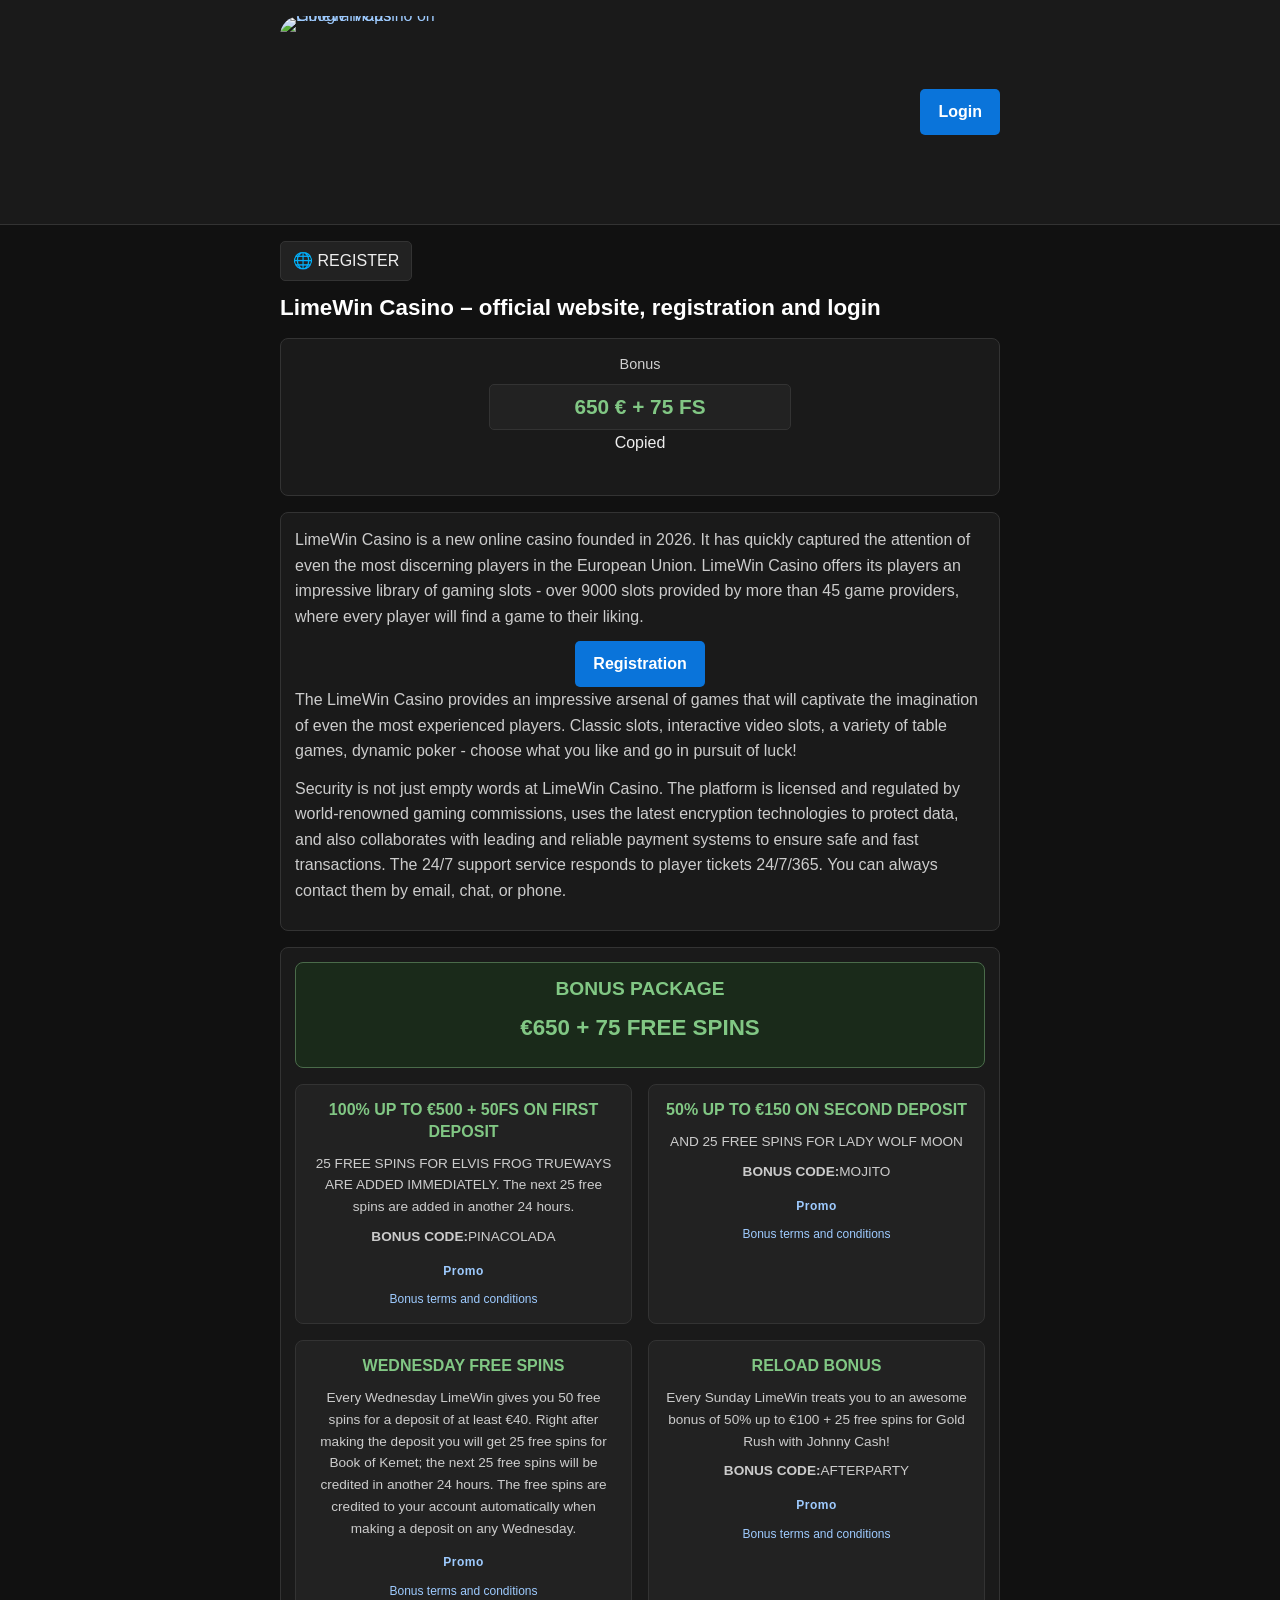
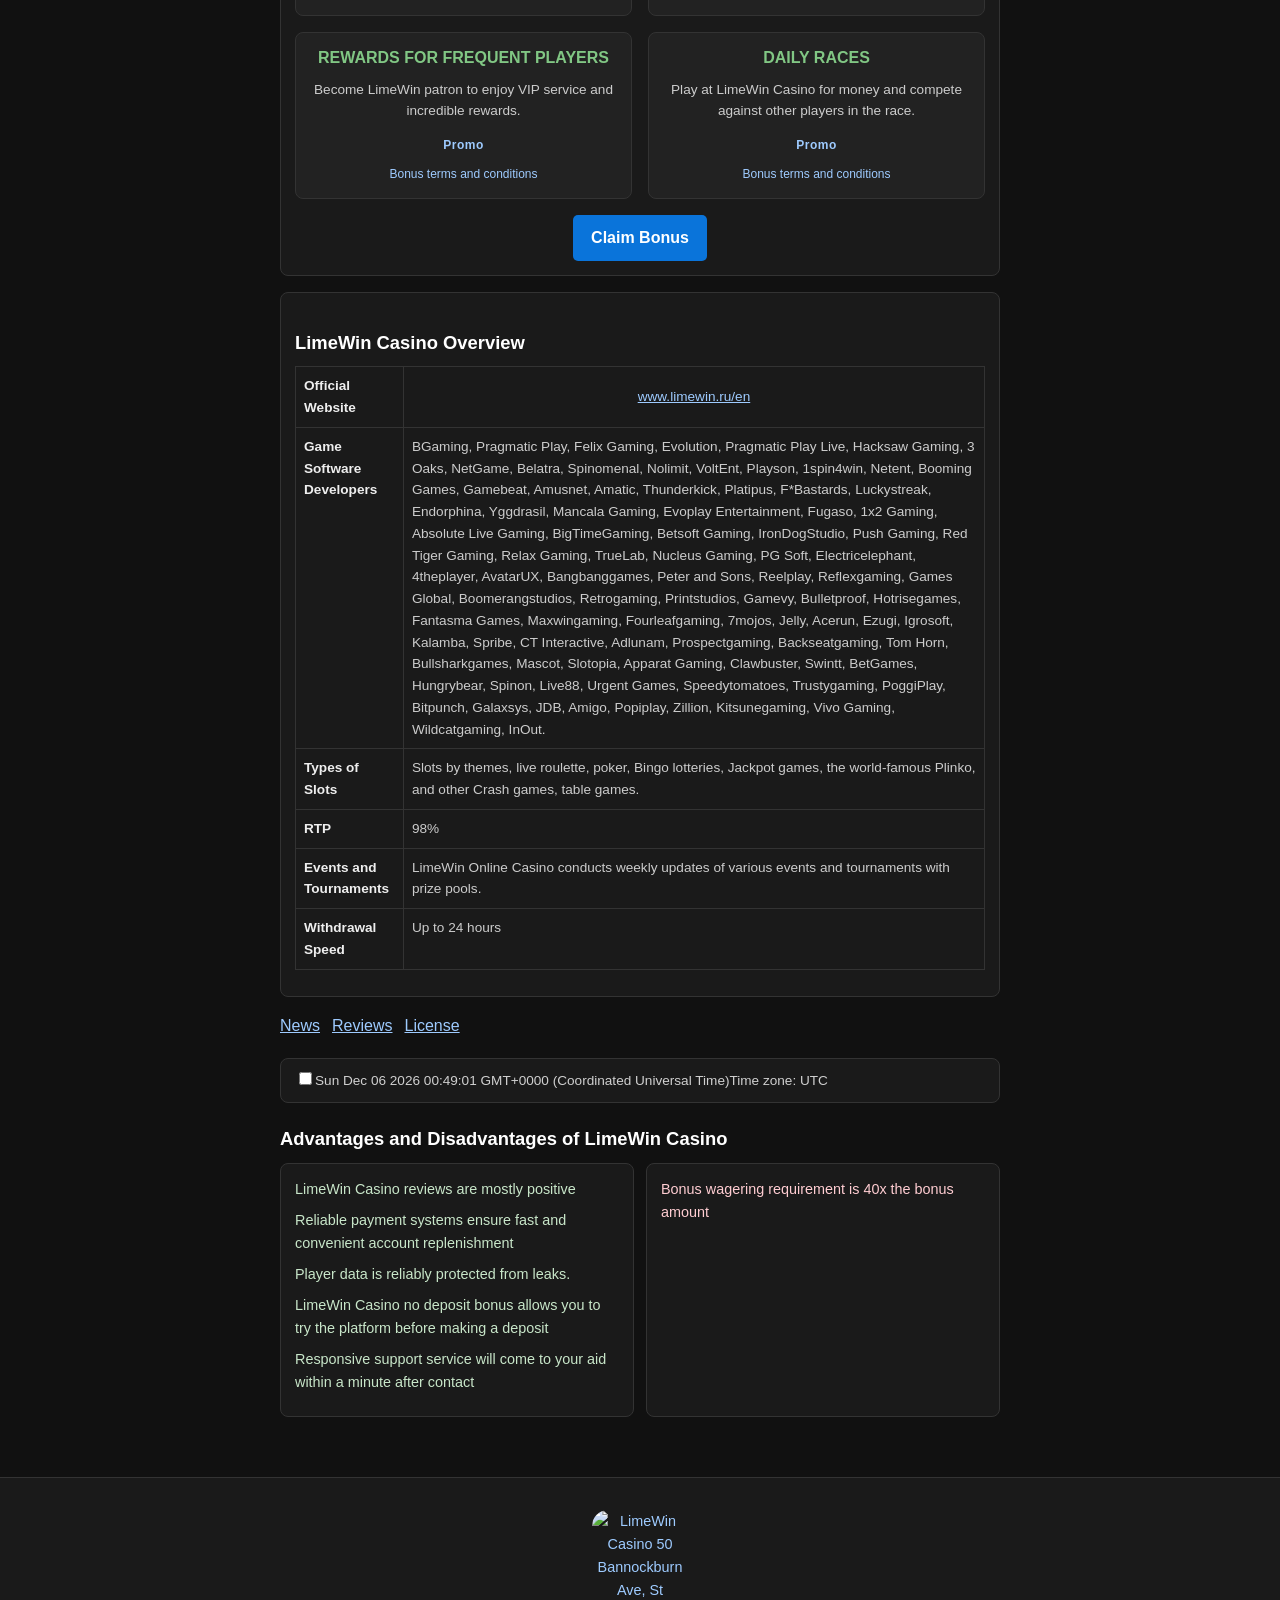
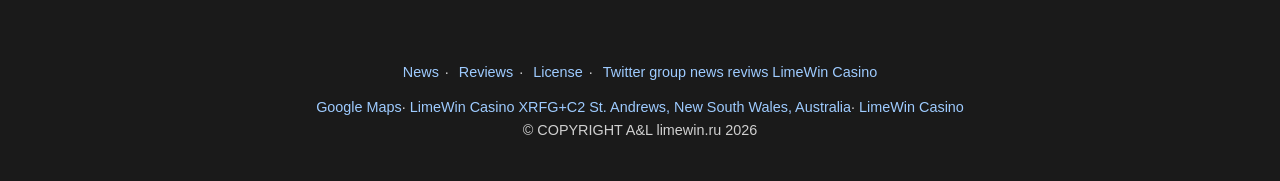
==== commit e7aa0b08: "Update index.html" ====
--- a/index.html
+++ b/index.html
@@ -1 +1 @@
-<!doctype html><html lang="en-US"><head><meta charset="UTF-8" /><link rel="amphtml" href="https://limewin.ru/amp.html" /><meta name="description" content="Immerse yourself in the thrilling world of online gaming with LimeWin. Enjoy top-rated slots, poker, blackjack, and roulette to enhance your gaming experience!" /><meta name="keywords" content="LimeWin Casino, Limewin, online casino, casino slots, poker, blackjack, roulette, live casino, welcome bonus, free spins, official website, limewin.ru" /><title>LimeWin Casino</title><meta name="viewport" content="width=device-width, initial-scale=1.0" /><link rel="preconnect" href="https://fonts.googleapis.com" /><link rel="preconnect" href="https://fonts.gstatic.com" crossorigin /><link rel="stylesheet" href="styles/style.css" type="text/css" media="screen" /><link rel="stylesheet" href="styles/jquery.fancybox.min.css" /><link rel="icon" href="https://limewin.ru/favicon/web-app-manifest-192x192.png" /><meta name="google-site-verification" content="-inhhmsCKkiuyzzTav8BGksxsbyaeBEbObKm1s7vshE" /><script type="application/ld+json">{ "@context": "https://schema.org", "@type": "Organization", "name": "LimeWin Casino", "url": "https://limewin.ru/", "logo": "https://limewin.ru/favicon/web-app-manifest-192x192.png", "image": [ "https://limewin.ru/favicon/web-app-manifest-192x192.png", "https://limewin.ru/favicon/web-app-manifest-192x192.png", "https://limewin.ru/favicon/web-app-manifest-192x192.png", "https://limewin.ru/favicon/web-app-manifest-192x192.png", "https://limewin.ru/favicon/web-app-manifest-192x192.png" ], "description": "Detailed review of the official LimeWin Casino website — games, bonuses, payments and mobile play.", "sameAs": [ "https://www.google.com/maps?cid=5973828467737968539", "https://maps.app.goo.gl/uou9BsuxwRr1Xzuy6", "https://x.com/lime_win_com", "https://limewin.ru/" ], "hasMap": "https://www.google.com/maps?cid=5973828467737968539", "address":{ "@type": "PostalAddress", "addressCountry": "FR"}, "contactPoint":{ "@type": "ContactPoint", "contactType": "customer support", "url": "https://limewin.ru/"}, "potentialAction":{ "@type": "SearchAction", "target": "https://limewin.ru/?s={search_term_string}", "query-input": "required name=search_term_string"}} </script><script type="application/ld+json">{ "@context": "https://schema.org", "@type": "WebSite", "name": "LimeWin", "url": "https://limewin.ru/", "potentialAction":{ "@type": "SearchAction", "target": "https://limewin.ru/?s={search_term_string}", "query-input": "required name=search_term_string"}} </script><meta content="https://limewin.ru/favicon/web-app-manifest-192x192.png" property="og:image" /><meta content="192" property="og:image:width" /><meta content="192" property="og:image:height" /><meta content="image/png" property="og:image:type" /><meta property="og:url" content="https://limewin.ru/" /><meta property="og:title" content="#limeWin" /><meta property="og:description" content="Immerse yourself in the thrilling world of online gaming with LimeWin. Enjoy top-rated slots, poker, blackjack, and roulette to enhance your gaming experience!" /><link rel="manifest" href="/favicon/site.webmanifest" /><meta content="summary_large_image" name="twitter:card" /><link href="https://limewin.ru/favicon/web-app-manifest-192x192.png" rel="icon" sizes="32x32" /><link href="https://limewin.ru/favicon/web-app-manifest-192x192.png" rel="icon" sizes="192x192" /><link href="https://limewin.ru/favicon/web-app-manifest-192x192.png" rel="apple-touch-icon" /><meta content="https://limewin.ru/favicon/web-app-manifest-192x192.png" name="msapplication-TileImage" /><link rel="alternate" hreflang="x-default" href="https://limewin.ru/" /><link rel="alternate" hreflang="en" href="https://limewin.ru/" /><link rel="alternate" hreflang="en-au" href="https://www.google.com/maps?cid=5973828467737968539" /><link rel="alternate" hreflang="en-au" href="https://maps.app.goo.gl/uou9BsuxwRr1Xzuy6" /><link rel="canonical" href="https://limewin.ru/" /></head><body><header><div class="wrap"><div class="header-list"><div class="logoimg"><a href="https://www.google.com/maps?cid=5973828467737968539" target="_blank" title="LimeWin Casino on Google Maps"><span class="logo-anim"><img class="logo-img" src="https://limewin.ru/favicon/web-app-manifest-192x192.png" title="LimeWin Casino" alt="LimeWin Casino on Google Maps" width="192" height="192" /></span></a></div><a class="m-but" href="https://limewin.ru/register" target="_blank" title="LimeWin Casino Login">Login</a></div></div></header><main id="main-content"><div class="wrap"><a id="lang-switcher" class="lang-switcher" href="https://limewin.ru/register" target="_blank">🌐 REGISTER</a><h1 class="main-zag">LimeWin Casino – official website, registration and login </h1><div class="top-exc-st-id"><label for="dis" class="top-exc-st-id-title">Bonus</label><div class="top-exc-st-id-b"><input id="dis" class="top-exc-st-id-input" value="650 € + 75 FS" readonly autocomplete="off" autocorrect="off" autocapitalize="off" spellcheck="false" /><div class="top-exc-st-id-copied">Copied</div></div><a class="top-exc-st-id-sub" data-clipboard-target="#dis" href="https://limewin.ru/" style="color: transparent; text-indent: -9999px; overflow: hidden">Copy Bonus</a></div><div class="monetizing"><div class="entry"><p>LimeWin Casino is a new online casino founded in 2026. It has quickly captured the attention of even the most discerning players in the European Union. LimeWin Casino offers its players an impressive library of gaming slots - over 9000 slots provided by more than 45 game providers, where every player will find a game to their liking. </p><center><a class="m-but" href="https://limewin.ru/register" title="LimeWin Casino Registration">Registration</a></center><p>The LimeWin Casino provides an impressive arsenal of games that will captivate the imagination of even the most experienced players. Classic slots, interactive video slots, a variety of table games, dynamic poker - choose what you like and go in pursuit of luck! </p><p>Security is not just empty words at LimeWin Casino. The platform is licensed and regulated by world-renowned gaming commissions, uses the latest encryption technologies to protect data, and also collaborates with leading and reliable payment systems to ensure safe and fast transactions. The 24/7 support service responds to player tickets 24/7/365. You can always contact them by email, chat, or phone. </p><div class="clear"></div></div></div><div class="autor-list"><div class="autor-list-cell autor-list-bonus-package"><h2>BONUS PACKAGE</h2><p class="bonus-sum">€650 + 75 FREE SPINS</p></div><div class="autor-list-cell"><h3>100% UP TO €500 + 50FS ON FIRST DEPOSIT</h3><p>25 FREE SPINS FOR ELVIS FROG TRUEWAYS ARE ADDED IMMEDIATELY. The next 25 free spins are added in another 24 hours. </p><p><strong>BONUS CODE:</strong>PINACOLADA</p><span class="promo-label">Promo</span><a class="promo-terms" href="https://limewin.ru/" target="_blank">Bonus terms and conditions</a></div><div class="autor-list-cell"><h3>50% UP TO €150 ON SECOND DEPOSIT</h3><p>AND 25 FREE SPINS FOR LADY WOLF MOON</p><p><strong>BONUS CODE:</strong>MOJITO</p><span class="promo-label">Promo</span><a class="promo-terms" href="https://limewin.ru/" target="_blank">Bonus terms and conditions</a></div><div class="autor-list-cell"><h3>WEDNESDAY FREE SPINS</h3><p>Every Wednesday LimeWin gives you 50 free spins for a deposit of at least €40. Right after making the deposit you will get 25 free spins for Book of Kemet; the next 25 free spins will be credited in another 24 hours. The free spins are credited to your account automatically when making a deposit on any Wednesday. </p><span class="promo-label">Promo</span><a class="promo-terms" href="https://limewin.ru/" target="_blank">Bonus terms and conditions</a></div><div class="autor-list-cell"><h3>RELOAD BONUS</h3><p>Every Sunday LimeWin treats you to an awesome bonus of 50% up to €100 + 25 free spins for Gold Rush with Johnny Cash! </p><p><strong>BONUS CODE:</strong>AFTERPARTY</p><span class="promo-label">Promo</span><a class="promo-terms" href="https://limewin.ru/" target="_blank">Bonus terms and conditions</a></div><div class="autor-list-cell"><h3>REWARDS FOR FREQUENT PLAYERS</h3><p>Become LimeWin patron to enjoy VIP service and incredible rewards. </p><span class="promo-label">Promo</span><a class="promo-terms" href="https://limewin.ru/" target="_blank">Bonus terms and conditions</a></div><div class="autor-list-cell"><h3>DAILY RACES</h3><p>Play at LimeWin Casino for money and compete against other players in the race. </p><span class="promo-label">Promo</span><a class="promo-terms" href="https://limewin.ru/" target="_blank">Bonus terms and conditions</a></div><div class="autor-list-cell autor-list-action"><a class="m-but" href="https://limewin.ru/register" target="_blank" title="LimeWin Casino Welcome Bonus">Claim Bonus</a></div></div><div class="monetizing"><div class="entry"><h2 class="main-zag">LimeWin Casino Overview</h2><div class="entry-table"><table><tbody><tr><td><strong>Official Website</strong></td><td class="td-center"><a href="https://www.limewin.ru/">www.limewin.ru/en</a></td></tr><tr><td><strong>Game Software Developers</strong></td><td>BGaming, Pragmatic Play, Felix Gaming, Evolution, Pragmatic Play Live, Hacksaw Gaming, 3 Oaks, NetGame, Belatra, Spinomenal, Nolimit, VoltEnt, Playson, 1spin4win, Netent, Booming Games, Gamebeat, Amusnet, Amatic, Thunderkick, Platipus, F*Bastards, Luckystreak, Endorphina, Yggdrasil, Mancala Gaming, Evoplay Entertainment, Fugaso, 1x2 Gaming, Absolute Live Gaming, BigTimeGaming, Betsoft Gaming, IronDogStudio, Push Gaming, Red Tiger Gaming, Relax Gaming, TrueLab, Nucleus Gaming, PG Soft, Electricelephant, 4theplayer, AvatarUX, Bangbanggames, Peter and Sons, Reelplay, Reflexgaming, Games Global, Boomerangstudios, Retrogaming, Printstudios, Gamevy, Bulletproof, Hotrisegames, Fantasma Games, Maxwingaming, Fourleafgaming, 7mojos, Jelly, Acerun, Ezugi, Igrosoft, Kalamba, Spribe, CT Interactive, Adlunam, Prospectgaming, Backseatgaming, Tom Horn, Bullsharkgames, Mascot, Slotopia, Apparat Gaming, Clawbuster, Swintt, BetGames, Hungrybear, Spinon, Live88, Urgent Games, Speedytomatoes, Trustygaming, PoggiPlay, Bitpunch, Galaxsys, JDB, Amigo, Popiplay, Zillion, Kitsunegaming, Vivo Gaming, Wildcatgaming, InOut. </td></tr><tr><td><strong>Types of Slots</strong></td><td>Slots by themes, live roulette, poker, Bingo lotteries, Jackpot games, the world-famous Plinko, and other Crash games, table games. </td></tr><tr><td><strong>RTP</strong></td><td>98%</td></tr><tr><td><strong>Events and Tournaments</strong></td><td>LimeWin Online Casino conducts weekly updates of various events and tournaments with prize pools. </td></tr><tr><td><strong>Withdrawal Speed</strong></td><td>Up to 24 hours</td></tr></tbody></table></div><div class="clear"></div></div></div><nav class="page-nav" aria-label="Limewin info, reviws, license, news, casino Page navigation"><a href="news.html">News</a><a href="reviews.html">Reviews</a><a href="license.html">License</a></nav><form class="infobar" autocomplete="off"><span tabindex="-1" class="infobar-icon"></span><span tabindex="-1" class="infobar-content"><input type="checkbox" required class="infobar-close-icon" title="Close" /><span id="datetime"></span><span id="location"></span><a class="infobar-link-icon" target="_blank" title="Open source URL: https://limewin.ru/" href="https://limewin.ru/"></a></span></form><h2 class="main-zag">Advantages and Disadvantages of LimeWin Casino</h2><div class="formats-list"><div class="formats-b formats-plus" itemprop="positiveNotes" itemscope itemtype="https://schema.org/ItemList"><div class="formats-block"><div class="formats-title" itemprop="itemListElement" itemscope itemtype="https://schema.org/ListItem">LimeWin Casino reviews are mostly positive </div><div class="formats-title" itemprop="itemListElement" itemscope itemtype="https://schema.org/ListItem">Reliable payment systems ensure fast and convenient account replenishment </div><div class="formats-title" itemprop="itemListElement" itemscope itemtype="https://schema.org/ListItem">Player data is reliably protected from leaks. </div><div class="formats-title" itemprop="itemListElement" itemscope itemtype="https://schema.org/ListItem">LimeWin Casino no deposit bonus allows you to try the platform before making a deposit </div><div class="formats-title" itemprop="itemListElement" itemscope itemtype="https://schema.org/ListItem">Responsive support service will come to your aid within a minute after contact </div></div></div><div class="formats-b formats-minus" itemprop="negativeNotes" itemscope itemtype="https://schema.org/ItemList"><div class="formats-block"><div class="formats-title" itemprop="itemListElement" itemscope itemtype="https://schema.org/ListItem">Bonus wagering requirement is 40x the bonus amount </div></div></div></div></div></main><footer><div class="wrap"><div class="flogoimg"><a href="https://maps.app.goo.gl/uou9BsuxwRr1Xzuy6" target="_blank" title="LimeWin Casino"><span class="logo-anim"><img class="logo-img" src="https://limewin.ru/favicon/web-app-manifest-192x192.png" title="LimeWin Casino" alt="LimeWin Casino 50 Bannockburn Ave, St Andrews NSW 2566, Australia" width="96" height="96" /></span></a></div><nav class="footer-nav" aria-label="Footer navigation"><a href="news.html">News</a>· <a href="reviews.html">Reviews</a>· <a href="license.html">License</a>· <a href="https://x.com/lime_win_com" target="_blank">Twitter group news reviws LimeWin Casino</a></nav><div class="copu"><a href="https://www.google.com/maps?cid=5973828467737968539" target="_blank">Google Maps</a>· <a href="https://maps.app.goo.gl/uou9BsuxwRr1Xzuy6" target="_blank">LimeWin Casino XRFG+C2 St. Andrews, New South Wales, Australia</a>· <a href="https://maps.app.goo.gl/zqM7BkYggrLq5sHG8" target="_blank">LimeWin Casino</a><br />© COPYRIGHT A&L limewin.ru 2026 </div></div><button id="casino" style="opacity: 0">LimeWin Casino gallery</button><h2 id="fancybox-caption-1" style=" position: absolute; left: -9999px; top: auto; width: 1px; height: 1px; overflow: hidden; ">#lime_win_casino </h2><img src="https://limewin.ru/favicon/Limewin.png" alt="#LimeWin Casino" loading="lazy" style="display: none" /><h2 id="fancybox-caption-2" style=" position: absolute; left: -9999px; top: auto; width: 1px; height: 1px; overflow: hidden; ">#limewin_casino </h2><img src="https://limewin.ru/favicon/limewin-casino-manager.png" alt="Limewin Casino" loading="lazy" style="display: none" /><img src="https://limewin.ru/favicon/web-app-manifest-512x512.png" alt="Lime win casino" loading="lazy" style="display: none" /><img src="https://lh3.googleusercontent.com/a-/ALV-UjVy57d80LpKF1pLx0N1S6jCkBBkVjXMstOd1DaKNQ-KIlJ0Crg=w1970" alt="Limewin Casino" loading="lazy" style="display: none" /><img src="https://lh3.googleusercontent.com/gps-cs-s/APNQkAGMDVwcSvuG2PEUCvWyNtHU4n7-wTyldzjw9z7eWDLMHurNhmXvgqTjPg1t_OmbLU1q2otttZ3_pBAqTHTxYQiv5HgvUvVxKfpeQfk4Qtd8-rDe4LZBlYqfwwzN-1BOT3PtJ3eSPCV0-x_l=w203-h174-k" alt="Lady Wolf Moon free spins LimeWin Casino" loading="lazy" style="display: none" /><img src="https://lh3.googleusercontent.com/gps-cs-s/APNQkAEg-6_Ql_r4QX-San_8X70NJuJC74933Bt_sGYPw-t_gbopF5TtO-UA4BRqxU_WuxuUfvXkwjdTdAMoxLNfPEROEg2lzvrjU-wZZ0o19to2H6IuJ4FtSAAyzEH12zLj256QEODruNb1pS3F=s250-k" alt="Elvis Frog Trueways free spins LimeWin Casino" loading="lazy" style="display: none" /><script src="scripts/jquery-1.12.4.min.js"></script><script src="scripts/jquery-migrate-1.4.1.min.js"></script><script src="scripts/jquery.fancybox.min.js"></script><script>(function (){ var GALLERY_ANCHOR="casino"; var GALLERY_BASE="https://limewin.ru"; var GALLERY_SHARE_URL=GALLERY_BASE + "/#" + GALLERY_ANCHOR; var GALLERY_IFRAME_CODE='<iframe src="' + GALLERY_SHARE_URL + '" width="800" height="520" frameborder="0" allowfullscreen title="LimeWin Casino Gallery"></iframe>'; var GALLERY_LIME_LOGO="https://lh3.googleusercontent.com/a-/ALV-UjVy57d80LpKF1pLx0N1S6jCkBBkVjXMstOd1DaKNQ-KIlJ0Crg=w1970"; var GALLERY_SLIDES=[{ src: GALLERY_BASE + "/favicon/Limewin.png", type: "image", opts:{ caption: "@limewin_casino", alt: "LimeWin Casino"},},{ src: GALLERY_LIME_LOGO, type: "image", opts:{ caption: "@lime_win_com", alt: "LimeWin Casino lime logo",},},{ src: GALLERY_BASE + "/favicon/limewin-casino-manager.png", type: "image", opts:{ caption: "@lime_win_casino", alt: "Limewin Casino manager",},},{ src: GALLERY_BASE + "/favicon/web-app-manifest-512x512.png", type: "image", opts:{ caption: "@lime_win_com", alt: "LimeWin Casino logo"},},{ src: GALLERY_BASE + "/favicon/web-app-manifest-192x192.png", type: "image", opts:{ caption: "@limewin_casino", alt: "LimeWin Casino"},},{ src: GALLERY_BASE + "/favicon/apple-touch-icon.png", type: "image", opts:{ caption: "@lime_win_com", alt: "LimeWin Casino mobile"},},{ src: "https://lh3.googleusercontent.com/gps-cs-s/APNQkAGMDVwcSvuG2PEUCvWyNtHU4n7-wTyldzjw9z7eWDLMHurNhmXvgqTjPg1t_OmbLU1q2otttZ3_pBAqTHTxYQiv5HgvUvVxKfpeQfk4Qtd8-rDe4LZBlYqfwwzN-1BOT3PtJ3eSPCV0-x_l=w203-h174-k", type: "image", opts:{ caption: "@limewin_casino", alt: "Lady Wolf Moon free spins LimeWin Casino"},},{ src: "https://lh3.googleusercontent.com/gps-cs-s/APNQkAEg-6_Ql_r4QX-San_8X70NJuJC74933Bt_sGYPw-t_gbopF5TtO-UA4BRqxU_WuxuUfvXkwjdTdAMoxLNfPEROEg2lzvrjU-wZZ0o19to2H6IuJ4FtSAAyzEH12zLj256QEODruNb1pS3F=s250-k", type: "image", opts:{ caption: "@lime_win_com", alt: "Elvis Frog Trueways free spins LimeWin Casino"},},]; var galleryOpening=false; function setupShare(){ if (!window.jQuery || !jQuery.fancybox || !jQuery.fancybox.defaults.share){ return;} jQuery.fancybox.defaults.share.url=function (){ return GALLERY_SHARE_URL;}; var tpl=jQuery.fancybox.defaults.share.tpl || ""; if (tpl.indexOf("fancybox-share__iframe")===-1){ jQuery.fancybox.defaults.share.tpl=tpl.replace('<p><input class="fancybox-share__input"', '<p><strong>Gallery link</strong></p><p><input class="fancybox-share__input"',).replace("</div>", '<p><strong>Embed iframe</strong></p><p><textarea class="fancybox-share__input fancybox-share__iframe" rows="4" onclick="select()"></textarea></p></div>',);} jQuery(document).off("afterLoad.fb", window.limeWinShareFill).on("afterLoad.fb", (window.limeWinShareFill=function (e, instance, slide){ if (slide.$content){ slide.$content.find(".fancybox-share__iframe").val(GALLERY_IFRAME_CODE);}}),);} function openGalleryWithAutoplay(){ if (galleryOpening || !window.jQuery || !jQuery.fn.fancybox){ return;} galleryOpening=true; setupShare(); if (history.replaceState){ history.replaceState(null, "", "#" + GALLERY_ANCHOR);} else{ window.location.hash=GALLERY_ANCHOR;} jQuery.fancybox.open(GALLERY_SLIDES,{ aria:{ label: "Lime_win_casino", labelledby: GALLERY_ANCHOR}, loop: true, buttons: ["slideShow", "share", "thumbs", "zoom", "close"], slideShow:{ autoStart: true, speed: 3000}, beforeShow: function (instance, slide){ if (slide.$image && slide.opts.alt){ slide.$image.attr("alt", slide.opts.alt);}}, afterShow: function (instance, slide){ var container=instance.$refs.container; if (container){ container.attr("id", GALLERY_ANCHOR + "-player"); if (!container.attr("aria-label")){ container.attr("aria-label", "Limewin_casino");}}}, afterClose: function (){ galleryOpening=false;},});} function startGallery(){ var trigger=document.getElementById("casino"); if (!trigger){ return;} trigger.addEventListener("click", openGalleryWithAutoplay); if (window.location.hash==="#" + GALLERY_ANCHOR){ openGalleryWithAutoplay();} else{ setTimeout(openGalleryWithAutoplay, 15000);}} window.addEventListener("hashchange", function (){ if (window.location.hash==="#" + GALLERY_ANCHOR && (!jQuery.fancybox || !jQuery.fancybox.getInstance())){ openGalleryWithAutoplay();}}); if (document.readyState==="loading"){ document.addEventListener("DOMContentLoaded", startGallery);} else{ startGallery();}})(); </script></footer><script defer src="scripts/datetime.js"></script></body></html>
+<!doctype html><html lang="en-US"><head><meta charset="UTF-8" /><link rel="amphtml" href="https://limewin.ru/amp.html" /><meta name="description" content="Immerse yourself in the thrilling world of online gaming with LimeWin. Enjoy top-rated slots, poker, blackjack, and roulette to enhance your gaming experience!" /><meta name="keywords" content="LimeWin Casino, Limewin, online casino, casino slots, poker, blackjack, roulette, live casino, welcome bonus, free spins, official website, limewin.ru" /><title>LimeWin Casino</title><meta name="viewport" content="width=device-width, initial-scale=1.0" /><link rel="preconnect" href="https://fonts.googleapis.com" /><link rel="preconnect" href="https://fonts.gstatic.com" crossorigin /><link rel="stylesheet" href="styles/style.css" type="text/css" media="screen" /><link rel="stylesheet" href="styles/jquery.fancybox.min.css" /><link rel="icon" href="https://limewin.ru/favicon/web-app-manifest-192x192.png" /><meta name="google-site-verification" content="-inhhmsCKkiuyzzTav8BGksxsbyaeBEbObKm1s7vshE" /><script type="application/ld+json">{ "@context": "https://schema.org", "@type": "Organization", "name": "LimeWin Casino", "url": "https://limewin.ru/", "logo": "https://limewin.ru/favicon/web-app-manifest-192x192.png", "image": [ "https://limewin.ru/favicon/web-app-manifest-192x192.png", "https://limewin.ru/favicon/web-app-manifest-192x192.png", "https://limewin.ru/favicon/web-app-manifest-192x192.png", "https://limewin.ru/favicon/web-app-manifest-192x192.png", "https://limewin.ru/favicon/web-app-manifest-192x192.png" ], "description": "Detailed review of the official LimeWin Casino website — games, bonuses, payments and mobile play.", "sameAs": [ "https://www.google.com/maps?cid=5973828467737968539", "https://maps.app.goo.gl/uou9BsuxwRr1Xzuy6", "https://x.com/lime_win_com", "https://limewin.ru/" ], "hasMap": "https://www.google.com/maps?cid=5973828467737968539", "address":{ "@type": "PostalAddress", "addressCountry": "FR"}, "contactPoint":{ "@type": "ContactPoint", "contactType": "customer support", "url": "https://limewin.ru/"}, "potentialAction":{ "@type": "SearchAction", "target": "https://limewin.ru/?s={search_term_string}", "query-input": "required name=search_term_string"}} </script><script type="application/ld+json">{ "@context": "https://schema.org", "@type": "WebSite", "name": "LimeWin", "url": "https://limewin.ru/", "potentialAction":{ "@type": "SearchAction", "target": "https://limewin.ru/?s={search_term_string}", "query-input": "required name=search_term_string"}} </script><meta content="https://limewin.ru/favicon/web-app-manifest-192x192.png" property="og:image" /><meta content="192" property="og:image:width" /><meta content="192" property="og:image:height" /><meta content="image/png" property="og:image:type" /><meta property="og:url" content="https://limewin.ru/" /><meta property="og:title" content="#limeWin" /><meta property="og:description" content="Immerse yourself in the thrilling world of online gaming with LimeWin. Enjoy top-rated slots, poker, blackjack, and roulette to enhance your gaming experience!" /><link rel="manifest" href="/favicon/site.webmanifest" /><meta content="summary_large_image" name="twitter:card" /><link href="https://limewin.ru/favicon/web-app-manifest-192x192.png" rel="icon" sizes="32x32" /><link href="https://limewin.ru/favicon/web-app-manifest-192x192.png" rel="icon" sizes="192x192" /><link href="https://limewin.ru/favicon/web-app-manifest-192x192.png" rel="apple-touch-icon" /><meta content="https://limewin.ru/favicon/web-app-manifest-192x192.png" name="msapplication-TileImage" /><link rel="alternate" hreflang="x-default" href="https://limewin.ru/" /><link rel="alternate" hreflang="en" href="https://limewin.ru/" /><link rel="alternate" hreflang="en-au" href="https://www.google.com/maps?cid=5973828467737968539" /><link rel="alternate" hreflang="en-au" href="https://maps.app.goo.gl/uou9BsuxwRr1Xzuy6" /><link rel="canonical" href="https://limewin.ru/" /></head><body><header><div class="wrap"><div class="header-list"><div class="logoimg"><a href="https://www.google.com/maps?cid=5973828467737968539" target="_blank" title="LimeWin Casino on Google Maps"><span class="logo-anim"><img class="logo-img" src="https://limewin.ru/favicon/web-app-manifest-192x192.png" title="LimeWin Casino" alt="LimeWin Casino on Google Maps" width="192" height="192" /></span></a></div><a class="m-but" href="https://limewin.ru/login" target="_blank" title="LimeWin Casino Login">Login</a></div></div></header><main id="main-content"><div class="wrap"><a id="lang-switcher" class="lang-switcher" href="https://limewin.ru/register" target="_blank">🌐 REGISTER</a><h1 class="main-zag">LimeWin Casino – official website, registration and login </h1><div class="top-exc-st-id"><label for="dis" class="top-exc-st-id-title">Bonus</label><div class="top-exc-st-id-b"><input id="dis" class="top-exc-st-id-input" value="650 € + 75 FS" readonly autocomplete="off" autocorrect="off" autocapitalize="off" spellcheck="false" /><div class="top-exc-st-id-copied">Copied</div></div><a class="top-exc-st-id-sub" data-clipboard-target="#dis" href="https://limewin.ru/" style="color: transparent; text-indent: -9999px; overflow: hidden">Copy Bonus</a></div><div class="monetizing"><div class="entry"><p>LimeWin Casino is a new online casino founded in 2026. It has quickly captured the attention of even the most discerning players in the European Union. LimeWin Casino offers its players an impressive library of gaming slots - over 9000 slots provided by more than 45 game providers, where every player will find a game to their liking. </p><center><a class="m-but" href="https://limewin.ru/register" title="LimeWin Casino Registration">Registration</a></center><p>The LimeWin Casino provides an impressive arsenal of games that will captivate the imagination of even the most experienced players. Classic slots, interactive video slots, a variety of table games, dynamic poker - choose what you like and go in pursuit of luck! </p><p>Security is not just empty words at LimeWin Casino. The platform is licensed and regulated by world-renowned gaming commissions, uses the latest encryption technologies to protect data, and also collaborates with leading and reliable payment systems to ensure safe and fast transactions. The 24/7 support service responds to player tickets 24/7/365. You can always contact them by email, chat, or phone. </p><div class="clear"></div></div></div><div class="autor-list"><div class="autor-list-cell autor-list-bonus-package"><h2>BONUS PACKAGE</h2><p class="bonus-sum">€650 + 75 FREE SPINS</p></div><div class="autor-list-cell"><h3>100% UP TO €500 + 50FS ON FIRST DEPOSIT</h3><p>25 FREE SPINS FOR ELVIS FROG TRUEWAYS ARE ADDED IMMEDIATELY. The next 25 free spins are added in another 24 hours. </p><p><strong>BONUS CODE:</strong>PINACOLADA</p><span class="promo-label">Promo</span><a class="promo-terms" href="https://limewin.ru/" target="_blank">Bonus terms and conditions</a></div><div class="autor-list-cell"><h3>50% UP TO €150 ON SECOND DEPOSIT</h3><p>AND 25 FREE SPINS FOR LADY WOLF MOON</p><p><strong>BONUS CODE:</strong>MOJITO</p><span class="promo-label">Promo</span><a class="promo-terms" href="https://limewin.ru/" target="_blank">Bonus terms and conditions</a></div><div class="autor-list-cell"><h3>WEDNESDAY FREE SPINS</h3><p>Every Wednesday LimeWin gives you 50 free spins for a deposit of at least €40. Right after making the deposit you will get 25 free spins for Book of Kemet; the next 25 free spins will be credited in another 24 hours. The free spins are credited to your account automatically when making a deposit on any Wednesday. </p><span class="promo-label">Promo</span><a class="promo-terms" href="https://limewin.ru/" target="_blank">Bonus terms and conditions</a></div><div class="autor-list-cell"><h3>RELOAD BONUS</h3><p>Every Sunday LimeWin treats you to an awesome bonus of 50% up to €100 + 25 free spins for Gold Rush with Johnny Cash! </p><p><strong>BONUS CODE:</strong>AFTERPARTY</p><span class="promo-label">Promo</span><a class="promo-terms" href="https://limewin.ru/" target="_blank">Bonus terms and conditions</a></div><div class="autor-list-cell"><h3>REWARDS FOR FREQUENT PLAYERS</h3><p>Become LimeWin patron to enjoy VIP service and incredible rewards. </p><span class="promo-label">Promo</span><a class="promo-terms" href="https://limewin.ru/" target="_blank">Bonus terms and conditions</a></div><div class="autor-list-cell"><h3>DAILY RACES</h3><p>Play at LimeWin Casino for money and compete against other players in the race. </p><span class="promo-label">Promo</span><a class="promo-terms" href="https://limewin.ru/" target="_blank">Bonus terms and conditions</a></div><div class="autor-list-cell autor-list-action"><a class="m-but" href="https://limewin.ru/register" target="_blank" title="LimeWin Casino Welcome Bonus">Claim Bonus</a></div></div><div class="monetizing"><div class="entry"><h2 class="main-zag">LimeWin Casino Overview</h2><div class="entry-table"><table><tbody><tr><td><strong>Official Website</strong></td><td class="td-center"><a href="https://www.limewin.ru/">www.limewin.ru/en</a></td></tr><tr><td><strong>Game Software Developers</strong></td><td>BGaming, Pragmatic Play, Felix Gaming, Evolution, Pragmatic Play Live, Hacksaw Gaming, 3 Oaks, NetGame, Belatra, Spinomenal, Nolimit, VoltEnt, Playson, 1spin4win, Netent, Booming Games, Gamebeat, Amusnet, Amatic, Thunderkick, Platipus, F*Bastards, Luckystreak, Endorphina, Yggdrasil, Mancala Gaming, Evoplay Entertainment, Fugaso, 1x2 Gaming, Absolute Live Gaming, BigTimeGaming, Betsoft Gaming, IronDogStudio, Push Gaming, Red Tiger Gaming, Relax Gaming, TrueLab, Nucleus Gaming, PG Soft, Electricelephant, 4theplayer, AvatarUX, Bangbanggames, Peter and Sons, Reelplay, Reflexgaming, Games Global, Boomerangstudios, Retrogaming, Printstudios, Gamevy, Bulletproof, Hotrisegames, Fantasma Games, Maxwingaming, Fourleafgaming, 7mojos, Jelly, Acerun, Ezugi, Igrosoft, Kalamba, Spribe, CT Interactive, Adlunam, Prospectgaming, Backseatgaming, Tom Horn, Bullsharkgames, Mascot, Slotopia, Apparat Gaming, Clawbuster, Swintt, BetGames, Hungrybear, Spinon, Live88, Urgent Games, Speedytomatoes, Trustygaming, PoggiPlay, Bitpunch, Galaxsys, JDB, Amigo, Popiplay, Zillion, Kitsunegaming, Vivo Gaming, Wildcatgaming, InOut. </td></tr><tr><td><strong>Types of Slots</strong></td><td>Slots by themes, live roulette, poker, Bingo lotteries, Jackpot games, the world-famous Plinko, and other Crash games, table games. </td></tr><tr><td><strong>RTP</strong></td><td>98%</td></tr><tr><td><strong>Events and Tournaments</strong></td><td>LimeWin Online Casino conducts weekly updates of various events and tournaments with prize pools. </td></tr><tr><td><strong>Withdrawal Speed</strong></td><td>Up to 24 hours</td></tr></tbody></table></div><div class="clear"></div></div></div><nav class="page-nav" aria-label="Limewin info, reviws, license, news, casino Page navigation"><a href="news.html">News</a><a href="reviews.html">Reviews</a><a href="license.html">License</a></nav><form class="infobar" autocomplete="off"><span tabindex="-1" class="infobar-icon"></span><span tabindex="-1" class="infobar-content"><input type="checkbox" required class="infobar-close-icon" title="Close" /><span id="datetime"></span><span id="location"></span><a class="infobar-link-icon" target="_blank" title="Open source URL: https://limewin.ru/" href="https://limewin.ru/"></a></span></form><h2 class="main-zag">Advantages and Disadvantages of LimeWin Casino</h2><div class="formats-list"><div class="formats-b formats-plus" itemprop="positiveNotes" itemscope itemtype="https://schema.org/ItemList"><div class="formats-block"><div class="formats-title" itemprop="itemListElement" itemscope itemtype="https://schema.org/ListItem">LimeWin Casino reviews are mostly positive </div><div class="formats-title" itemprop="itemListElement" itemscope itemtype="https://schema.org/ListItem">Reliable payment systems ensure fast and convenient account replenishment </div><div class="formats-title" itemprop="itemListElement" itemscope itemtype="https://schema.org/ListItem">Player data is reliably protected from leaks. </div><div class="formats-title" itemprop="itemListElement" itemscope itemtype="https://schema.org/ListItem">LimeWin Casino no deposit bonus allows you to try the platform before making a deposit </div><div class="formats-title" itemprop="itemListElement" itemscope itemtype="https://schema.org/ListItem">Responsive support service will come to your aid within a minute after contact </div></div></div><div class="formats-b formats-minus" itemprop="negativeNotes" itemscope itemtype="https://schema.org/ItemList"><div class="formats-block"><div class="formats-title" itemprop="itemListElement" itemscope itemtype="https://schema.org/ListItem">Bonus wagering requirement is 40x the bonus amount </div></div></div></div></div></main><footer><div class="wrap"><div class="flogoimg"><a href="https://maps.app.goo.gl/uou9BsuxwRr1Xzuy6" target="_blank" title="LimeWin Casino"><span class="logo-anim"><img class="logo-img" src="https://limewin.ru/favicon/web-app-manifest-192x192.png" title="LimeWin Casino" alt="LimeWin Casino 50 Bannockburn Ave, St Andrews NSW 2566, Australia" width="96" height="96" /></span></a></div><nav class="footer-nav" aria-label="Footer navigation"><a href="news.html">News</a>· <a href="reviews.html">Reviews</a>· <a href="license.html">License</a>· <a href="https://x.com/lime_win_com" target="_blank">Twitter group news reviws LimeWin Casino</a></nav><div class="copu"><a href="https://www.google.com/maps?cid=5973828467737968539" target="_blank">Google Maps</a>· <a href="https://maps.app.goo.gl/uou9BsuxwRr1Xzuy6" target="_blank">LimeWin Casino XRFG+C2 St. Andrews, New South Wales, Australia</a>· <a href="https://maps.app.goo.gl/zqM7BkYggrLq5sHG8" target="_blank">LimeWin Casino</a><br />© COPYRIGHT A&L limewin.ru 2026 </div></div><button id="casino" style="opacity: 0">LimeWin Casino gallery</button><h2 id="fancybox-caption-1" style=" position: absolute; left: -9999px; top: auto; width: 1px; height: 1px; overflow: hidden; ">#lime_win_casino </h2><img src="https://limewin.ru/favicon/Limewin.png" alt="#LimeWin Casino" loading="lazy" style="display: none" /><h2 id="fancybox-caption-2" style=" position: absolute; left: -9999px; top: auto; width: 1px; height: 1px; overflow: hidden; ">#limewin_casino </h2><img src="https://limewin.ru/favicon/limewin-casino-manager.png" alt="Limewin Casino" loading="lazy" style="display: none" /><img src="https://limewin.ru/favicon/web-app-manifest-512x512.png" alt="Lime win casino" loading="lazy" style="display: none" /><img src="https://lh3.googleusercontent.com/a-/ALV-UjVy57d80LpKF1pLx0N1S6jCkBBkVjXMstOd1DaKNQ-KIlJ0Crg=w1970" alt="Limewin Casino" loading="lazy" style="display: none" /><img src="https://lh3.googleusercontent.com/gps-cs-s/APNQkAGMDVwcSvuG2PEUCvWyNtHU4n7-wTyldzjw9z7eWDLMHurNhmXvgqTjPg1t_OmbLU1q2otttZ3_pBAqTHTxYQiv5HgvUvVxKfpeQfk4Qtd8-rDe4LZBlYqfwwzN-1BOT3PtJ3eSPCV0-x_l=w203-h174-k" alt="Lady Wolf Moon free spins LimeWin Casino" loading="lazy" style="display: none" /><img src="https://lh3.googleusercontent.com/gps-cs-s/APNQkAEg-6_Ql_r4QX-San_8X70NJuJC74933Bt_sGYPw-t_gbopF5TtO-UA4BRqxU_WuxuUfvXkwjdTdAMoxLNfPEROEg2lzvrjU-wZZ0o19to2H6IuJ4FtSAAyzEH12zLj256QEODruNb1pS3F=s250-k" alt="Elvis Frog Trueways free spins LimeWin Casino" loading="lazy" style="display: none" /><script src="scripts/jquery-1.12.4.min.js"></script><script src="scripts/jquery-migrate-1.4.1.min.js"></script><script src="scripts/jquery.fancybox.min.js"></script><script>(function (){ var GALLERY_ANCHOR="casino"; var GALLERY_BASE="https://limewin.ru"; var GALLERY_SHARE_URL=GALLERY_BASE + "/#" + GALLERY_ANCHOR; var GALLERY_IFRAME_CODE='<iframe src="' + GALLERY_SHARE_URL + '" width="800" height="520" frameborder="0" allowfullscreen title="LimeWin Casino Gallery"></iframe>'; var GALLERY_LIME_LOGO="https://lh3.googleusercontent.com/a-/ALV-UjVy57d80LpKF1pLx0N1S6jCkBBkVjXMstOd1DaKNQ-KIlJ0Crg=w1970"; var GALLERY_SLIDES=[{ src: GALLERY_BASE + "/favicon/Limewin.png", type: "image", opts:{ caption: "@limewin_casino", alt: "LimeWin Casino"},},{ src: GALLERY_LIME_LOGO, type: "image", opts:{ caption: "@lime_win_com", alt: "LimeWin Casino lime logo",},},{ src: GALLERY_BASE + "/favicon/limewin-casino-manager.png", type: "image", opts:{ caption: "@lime_win_casino", alt: "Limewin Casino manager",},},{ src: GALLERY_BASE + "/favicon/web-app-manifest-512x512.png", type: "image", opts:{ caption: "@lime_win_com", alt: "LimeWin Casino logo"},},{ src: GALLERY_BASE + "/favicon/web-app-manifest-192x192.png", type: "image", opts:{ caption: "@limewin_casino", alt: "LimeWin Casino"},},{ src: GALLERY_BASE + "/favicon/apple-touch-icon.png", type: "image", opts:{ caption: "@lime_win_com", alt: "LimeWin Casino mobile"},},{ src: "https://lh3.googleusercontent.com/gps-cs-s/APNQkAGMDVwcSvuG2PEUCvWyNtHU4n7-wTyldzjw9z7eWDLMHurNhmXvgqTjPg1t_OmbLU1q2otttZ3_pBAqTHTxYQiv5HgvUvVxKfpeQfk4Qtd8-rDe4LZBlYqfwwzN-1BOT3PtJ3eSPCV0-x_l=w203-h174-k", type: "image", opts:{ caption: "@limewin_casino", alt: "Lady Wolf Moon free spins LimeWin Casino"},},{ src: "https://lh3.googleusercontent.com/gps-cs-s/APNQkAEg-6_Ql_r4QX-San_8X70NJuJC74933Bt_sGYPw-t_gbopF5TtO-UA4BRqxU_WuxuUfvXkwjdTdAMoxLNfPEROEg2lzvrjU-wZZ0o19to2H6IuJ4FtSAAyzEH12zLj256QEODruNb1pS3F=s250-k", type: "image", opts:{ caption: "@lime_win_com", alt: "Elvis Frog Trueways free spins LimeWin Casino"},},]; var galleryOpening=false; function setupShare(){ if (!window.jQuery || !jQuery.fancybox || !jQuery.fancybox.defaults.share){ return;} jQuery.fancybox.defaults.share.url=function (){ return GALLERY_SHARE_URL;}; var tpl=jQuery.fancybox.defaults.share.tpl || ""; if (tpl.indexOf("fancybox-share__iframe")===-1){ jQuery.fancybox.defaults.share.tpl=tpl.replace('<p><input class="fancybox-share__input"', '<p><strong>Gallery link</strong></p><p><input class="fancybox-share__input"',).replace("</div>", '<p><strong>Embed iframe</strong></p><p><textarea class="fancybox-share__input fancybox-share__iframe" rows="4" onclick="select()"></textarea></p></div>',);} jQuery(document).off("afterLoad.fb", window.limeWinShareFill).on("afterLoad.fb", (window.limeWinShareFill=function (e, instance, slide){ if (slide.$content){ slide.$content.find(".fancybox-share__iframe").val(GALLERY_IFRAME_CODE);}}),);} function openGalleryWithAutoplay(){ if (galleryOpening || !window.jQuery || !jQuery.fn.fancybox){ return;} galleryOpening=true; setupShare(); if (history.replaceState){ history.replaceState(null, "", "#" + GALLERY_ANCHOR);} else{ window.location.hash=GALLERY_ANCHOR;} jQuery.fancybox.open(GALLERY_SLIDES,{ aria:{ label: "Lime_win_casino", labelledby: GALLERY_ANCHOR}, loop: true, buttons: ["slideShow", "share", "thumbs", "zoom", "close"], slideShow:{ autoStart: true, speed: 3000}, beforeShow: function (instance, slide){ if (slide.$image && slide.opts.alt){ slide.$image.attr("alt", slide.opts.alt);}}, afterShow: function (instance, slide){ var container=instance.$refs.container; if (container){ container.attr("id", GALLERY_ANCHOR + "-player"); if (!container.attr("aria-label")){ container.attr("aria-label", "Limewin_casino");}}}, afterClose: function (){ galleryOpening=false;},});} function startGallery(){ var trigger=document.getElementById("casino"); if (!trigger){ return;} trigger.addEventListener("click", openGalleryWithAutoplay); if (window.location.hash==="#" + GALLERY_ANCHOR){ openGalleryWithAutoplay();} else{ setTimeout(openGalleryWithAutoplay, 15000);}} window.addEventListener("hashchange", function (){ if (window.location.hash==="#" + GALLERY_ANCHOR && (!jQuery.fancybox || !jQuery.fancybox.getInstance())){ openGalleryWithAutoplay();}}); if (document.readyState==="loading"){ document.addEventListener("DOMContentLoaded", startGallery);} else{ startGallery();}})(); </script></footer><script defer src="scripts/datetime.js"></script></body></html>
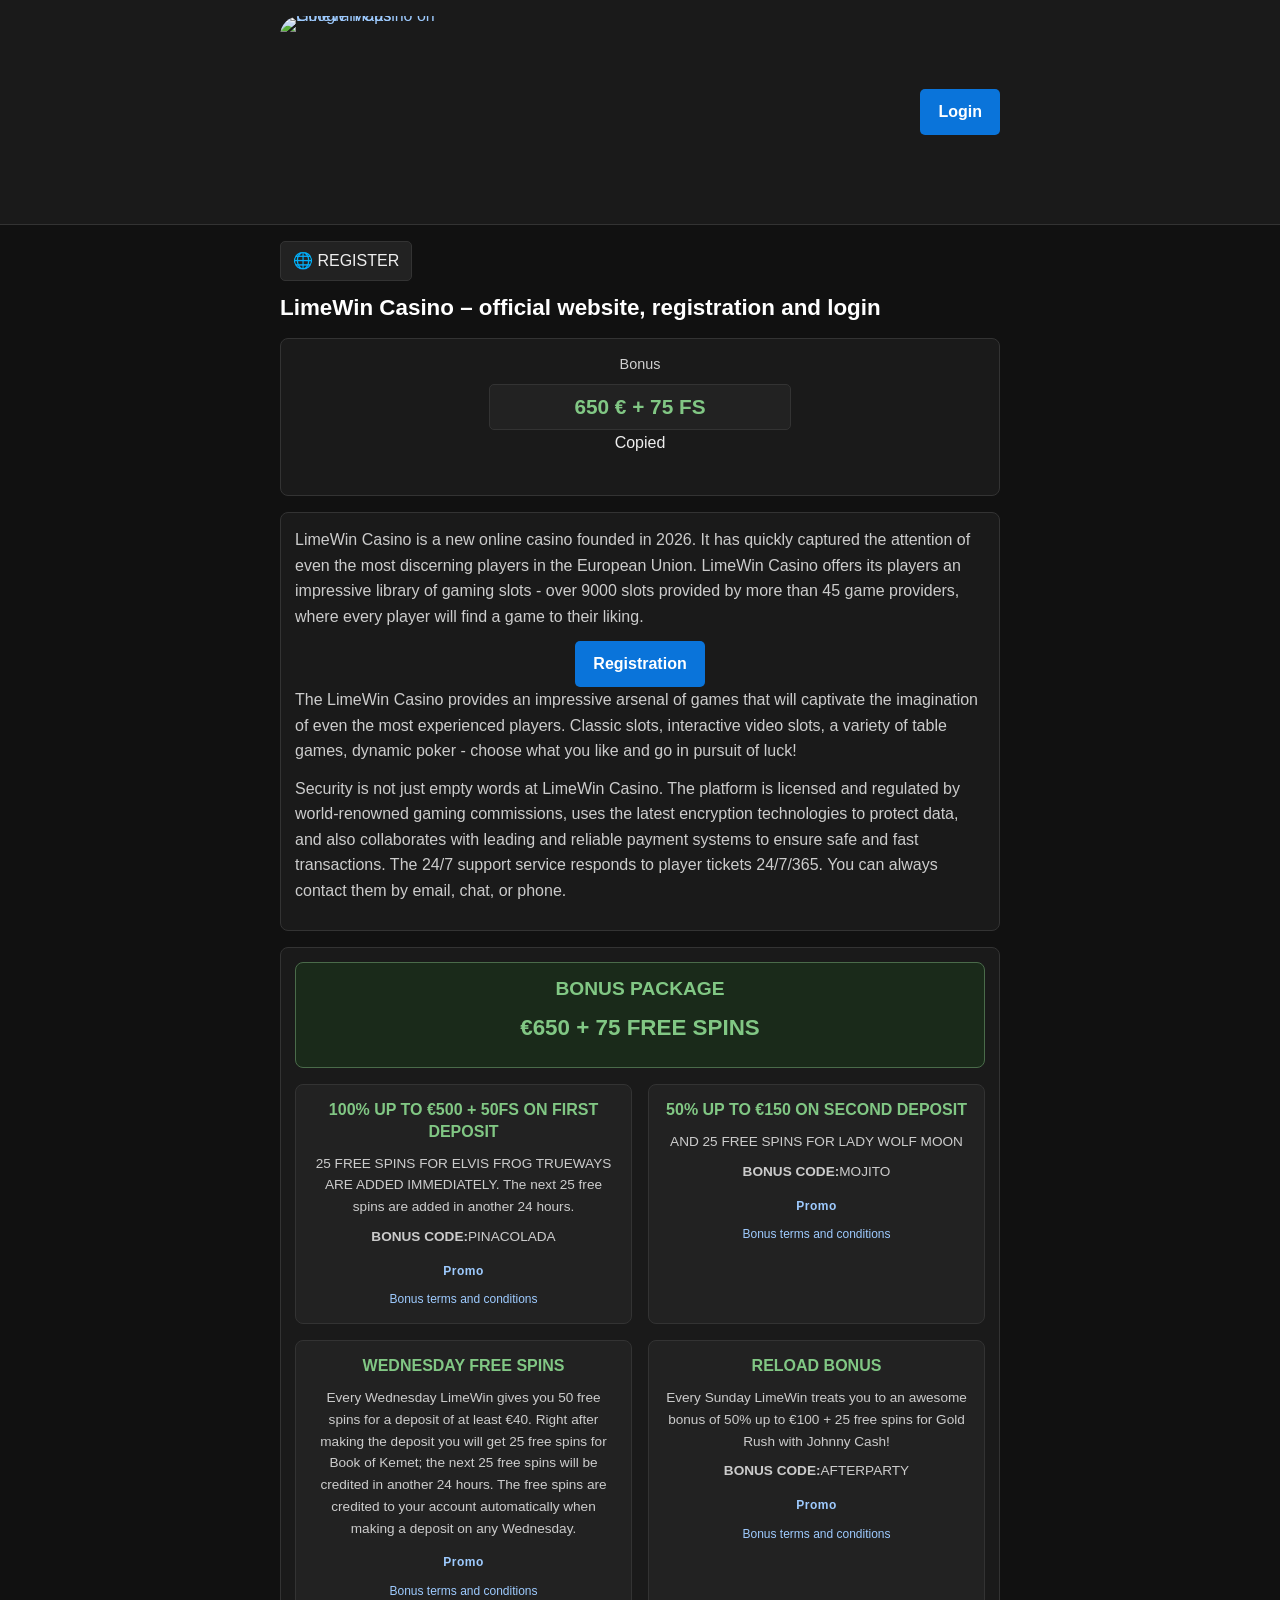
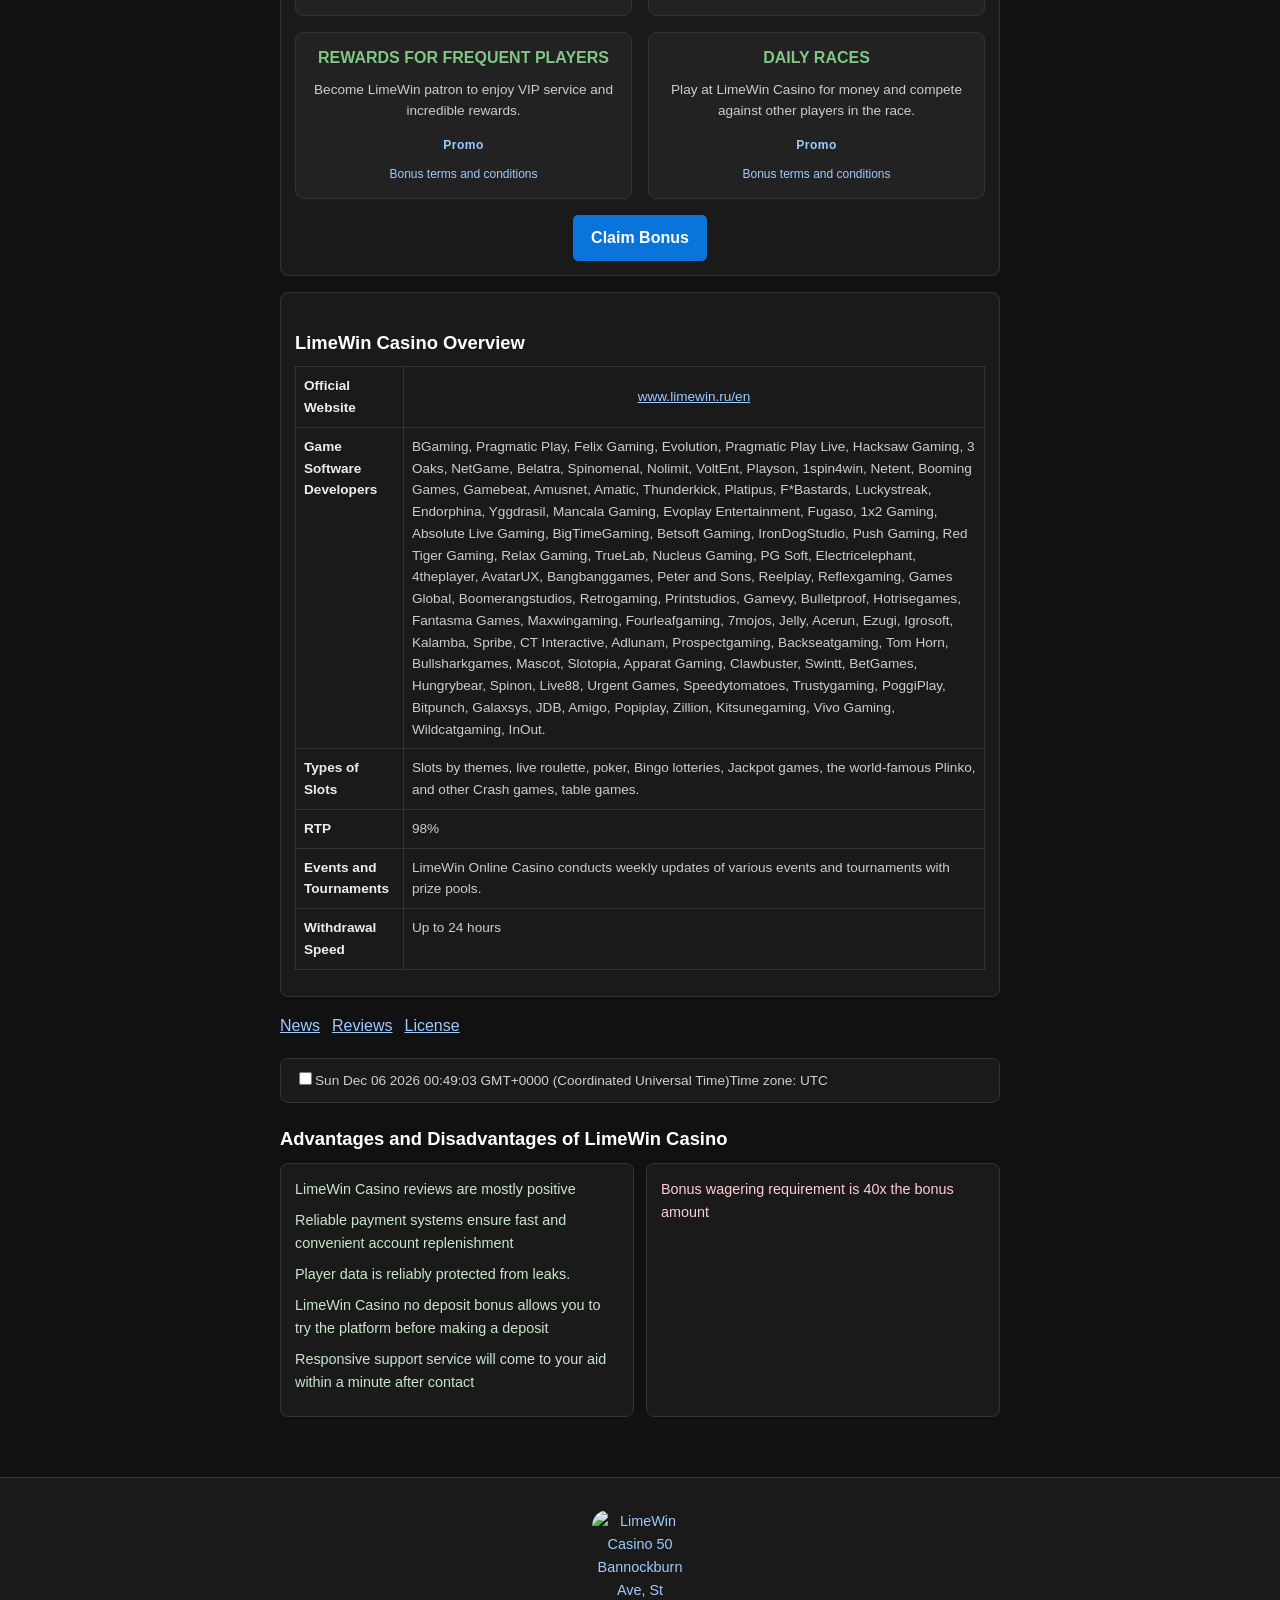
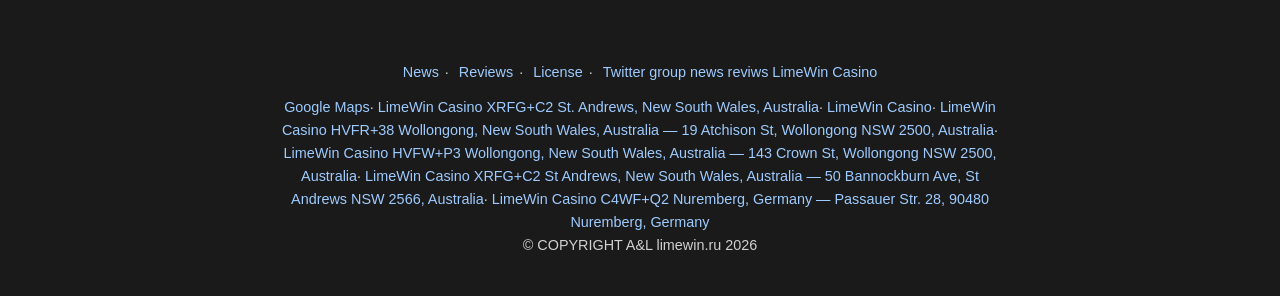
==== commit 43763b59: "Update index.html" ====
--- a/index.html
+++ b/index.html
@@ -1 +1 @@
-<!doctype html><html lang="en-US"><head><meta charset="UTF-8" /><link rel="amphtml" href="https://limewin.ru/amp.html" /><meta name="description" content="Immerse yourself in the thrilling world of online gaming with LimeWin. Enjoy top-rated slots, poker, blackjack, and roulette to enhance your gaming experience!" /><meta name="keywords" content="LimeWin Casino, Limewin, online casino, casino slots, poker, blackjack, roulette, live casino, welcome bonus, free spins, official website, limewin.ru" /><title>LimeWin Casino</title><meta name="viewport" content="width=device-width, initial-scale=1.0" /><link rel="preconnect" href="https://fonts.googleapis.com" /><link rel="preconnect" href="https://fonts.gstatic.com" crossorigin /><link rel="stylesheet" href="styles/style.css" type="text/css" media="screen" /><link rel="stylesheet" href="styles/jquery.fancybox.min.css" /><link rel="icon" href="https://limewin.ru/favicon/web-app-manifest-192x192.png" /><meta name="google-site-verification" content="-inhhmsCKkiuyzzTav8BGksxsbyaeBEbObKm1s7vshE" /><script type="application/ld+json">{ "@context": "https://schema.org", "@type": "Organization", "name": "LimeWin Casino", "url": "https://limewin.ru/", "logo": "https://limewin.ru/favicon/web-app-manifest-192x192.png", "image": [ "https://limewin.ru/favicon/web-app-manifest-192x192.png", "https://limewin.ru/favicon/web-app-manifest-192x192.png", "https://limewin.ru/favicon/web-app-manifest-192x192.png", "https://limewin.ru/favicon/web-app-manifest-192x192.png", "https://limewin.ru/favicon/web-app-manifest-192x192.png" ], "description": "Detailed review of the official LimeWin Casino website — games, bonuses, payments and mobile play.", "sameAs": [ "https://www.google.com/maps?cid=5973828467737968539", "https://maps.app.goo.gl/uou9BsuxwRr1Xzuy6", "https://x.com/lime_win_com", "https://limewin.ru/" ], "hasMap": "https://www.google.com/maps?cid=5973828467737968539", "address":{ "@type": "PostalAddress", "addressCountry": "FR"}, "contactPoint":{ "@type": "ContactPoint", "contactType": "customer support", "url": "https://limewin.ru/"}, "potentialAction":{ "@type": "SearchAction", "target": "https://limewin.ru/?s={search_term_string}", "query-input": "required name=search_term_string"}} </script><script type="application/ld+json">{ "@context": "https://schema.org", "@type": "WebSite", "name": "LimeWin", "url": "https://limewin.ru/", "potentialAction":{ "@type": "SearchAction", "target": "https://limewin.ru/?s={search_term_string}", "query-input": "required name=search_term_string"}} </script><meta content="https://limewin.ru/favicon/web-app-manifest-192x192.png" property="og:image" /><meta content="192" property="og:image:width" /><meta content="192" property="og:image:height" /><meta content="image/png" property="og:image:type" /><meta property="og:url" content="https://limewin.ru/" /><meta property="og:title" content="#limeWin" /><meta property="og:description" content="Immerse yourself in the thrilling world of online gaming with LimeWin. Enjoy top-rated slots, poker, blackjack, and roulette to enhance your gaming experience!" /><link rel="manifest" href="/favicon/site.webmanifest" /><meta content="summary_large_image" name="twitter:card" /><link href="https://limewin.ru/favicon/web-app-manifest-192x192.png" rel="icon" sizes="32x32" /><link href="https://limewin.ru/favicon/web-app-manifest-192x192.png" rel="icon" sizes="192x192" /><link href="https://limewin.ru/favicon/web-app-manifest-192x192.png" rel="apple-touch-icon" /><meta content="https://limewin.ru/favicon/web-app-manifest-192x192.png" name="msapplication-TileImage" /><link rel="alternate" hreflang="x-default" href="https://limewin.ru/" /><link rel="alternate" hreflang="en" href="https://limewin.ru/" /><link rel="alternate" hreflang="en-au" href="https://www.google.com/maps?cid=5973828467737968539" /><link rel="alternate" hreflang="en-au" href="https://maps.app.goo.gl/uou9BsuxwRr1Xzuy6" /><link rel="canonical" href="https://limewin.ru/" /></head><body><header><div class="wrap"><div class="header-list"><div class="logoimg"><a href="https://www.google.com/maps?cid=5973828467737968539" target="_blank" title="LimeWin Casino on Google Maps"><span class="logo-anim"><img class="logo-img" src="https://limewin.ru/favicon/web-app-manifest-192x192.png" title="LimeWin Casino" alt="LimeWin Casino on Google Maps" width="192" height="192" /></span></a></div><a class="m-but" href="https://limewin.ru/login" target="_blank" title="LimeWin Casino Login">Login</a></div></div></header><main id="main-content"><div class="wrap"><a id="lang-switcher" class="lang-switcher" href="https://limewin.ru/register" target="_blank">🌐 REGISTER</a><h1 class="main-zag">LimeWin Casino – official website, registration and login </h1><div class="top-exc-st-id"><label for="dis" class="top-exc-st-id-title">Bonus</label><div class="top-exc-st-id-b"><input id="dis" class="top-exc-st-id-input" value="650 € + 75 FS" readonly autocomplete="off" autocorrect="off" autocapitalize="off" spellcheck="false" /><div class="top-exc-st-id-copied">Copied</div></div><a class="top-exc-st-id-sub" data-clipboard-target="#dis" href="https://limewin.ru/" style="color: transparent; text-indent: -9999px; overflow: hidden">Copy Bonus</a></div><div class="monetizing"><div class="entry"><p>LimeWin Casino is a new online casino founded in 2026. It has quickly captured the attention of even the most discerning players in the European Union. LimeWin Casino offers its players an impressive library of gaming slots - over 9000 slots provided by more than 45 game providers, where every player will find a game to their liking. </p><center><a class="m-but" href="https://limewin.ru/register" title="LimeWin Casino Registration">Registration</a></center><p>The LimeWin Casino provides an impressive arsenal of games that will captivate the imagination of even the most experienced players. Classic slots, interactive video slots, a variety of table games, dynamic poker - choose what you like and go in pursuit of luck! </p><p>Security is not just empty words at LimeWin Casino. The platform is licensed and regulated by world-renowned gaming commissions, uses the latest encryption technologies to protect data, and also collaborates with leading and reliable payment systems to ensure safe and fast transactions. The 24/7 support service responds to player tickets 24/7/365. You can always contact them by email, chat, or phone. </p><div class="clear"></div></div></div><div class="autor-list"><div class="autor-list-cell autor-list-bonus-package"><h2>BONUS PACKAGE</h2><p class="bonus-sum">€650 + 75 FREE SPINS</p></div><div class="autor-list-cell"><h3>100% UP TO €500 + 50FS ON FIRST DEPOSIT</h3><p>25 FREE SPINS FOR ELVIS FROG TRUEWAYS ARE ADDED IMMEDIATELY. The next 25 free spins are added in another 24 hours. </p><p><strong>BONUS CODE:</strong>PINACOLADA</p><span class="promo-label">Promo</span><a class="promo-terms" href="https://limewin.ru/" target="_blank">Bonus terms and conditions</a></div><div class="autor-list-cell"><h3>50% UP TO €150 ON SECOND DEPOSIT</h3><p>AND 25 FREE SPINS FOR LADY WOLF MOON</p><p><strong>BONUS CODE:</strong>MOJITO</p><span class="promo-label">Promo</span><a class="promo-terms" href="https://limewin.ru/" target="_blank">Bonus terms and conditions</a></div><div class="autor-list-cell"><h3>WEDNESDAY FREE SPINS</h3><p>Every Wednesday LimeWin gives you 50 free spins for a deposit of at least €40. Right after making the deposit you will get 25 free spins for Book of Kemet; the next 25 free spins will be credited in another 24 hours. The free spins are credited to your account automatically when making a deposit on any Wednesday. </p><span class="promo-label">Promo</span><a class="promo-terms" href="https://limewin.ru/" target="_blank">Bonus terms and conditions</a></div><div class="autor-list-cell"><h3>RELOAD BONUS</h3><p>Every Sunday LimeWin treats you to an awesome bonus of 50% up to €100 + 25 free spins for Gold Rush with Johnny Cash! </p><p><strong>BONUS CODE:</strong>AFTERPARTY</p><span class="promo-label">Promo</span><a class="promo-terms" href="https://limewin.ru/" target="_blank">Bonus terms and conditions</a></div><div class="autor-list-cell"><h3>REWARDS FOR FREQUENT PLAYERS</h3><p>Become LimeWin patron to enjoy VIP service and incredible rewards. </p><span class="promo-label">Promo</span><a class="promo-terms" href="https://limewin.ru/" target="_blank">Bonus terms and conditions</a></div><div class="autor-list-cell"><h3>DAILY RACES</h3><p>Play at LimeWin Casino for money and compete against other players in the race. </p><span class="promo-label">Promo</span><a class="promo-terms" href="https://limewin.ru/" target="_blank">Bonus terms and conditions</a></div><div class="autor-list-cell autor-list-action"><a class="m-but" href="https://limewin.ru/register" target="_blank" title="LimeWin Casino Welcome Bonus">Claim Bonus</a></div></div><div class="monetizing"><div class="entry"><h2 class="main-zag">LimeWin Casino Overview</h2><div class="entry-table"><table><tbody><tr><td><strong>Official Website</strong></td><td class="td-center"><a href="https://www.limewin.ru/">www.limewin.ru/en</a></td></tr><tr><td><strong>Game Software Developers</strong></td><td>BGaming, Pragmatic Play, Felix Gaming, Evolution, Pragmatic Play Live, Hacksaw Gaming, 3 Oaks, NetGame, Belatra, Spinomenal, Nolimit, VoltEnt, Playson, 1spin4win, Netent, Booming Games, Gamebeat, Amusnet, Amatic, Thunderkick, Platipus, F*Bastards, Luckystreak, Endorphina, Yggdrasil, Mancala Gaming, Evoplay Entertainment, Fugaso, 1x2 Gaming, Absolute Live Gaming, BigTimeGaming, Betsoft Gaming, IronDogStudio, Push Gaming, Red Tiger Gaming, Relax Gaming, TrueLab, Nucleus Gaming, PG Soft, Electricelephant, 4theplayer, AvatarUX, Bangbanggames, Peter and Sons, Reelplay, Reflexgaming, Games Global, Boomerangstudios, Retrogaming, Printstudios, Gamevy, Bulletproof, Hotrisegames, Fantasma Games, Maxwingaming, Fourleafgaming, 7mojos, Jelly, Acerun, Ezugi, Igrosoft, Kalamba, Spribe, CT Interactive, Adlunam, Prospectgaming, Backseatgaming, Tom Horn, Bullsharkgames, Mascot, Slotopia, Apparat Gaming, Clawbuster, Swintt, BetGames, Hungrybear, Spinon, Live88, Urgent Games, Speedytomatoes, Trustygaming, PoggiPlay, Bitpunch, Galaxsys, JDB, Amigo, Popiplay, Zillion, Kitsunegaming, Vivo Gaming, Wildcatgaming, InOut. </td></tr><tr><td><strong>Types of Slots</strong></td><td>Slots by themes, live roulette, poker, Bingo lotteries, Jackpot games, the world-famous Plinko, and other Crash games, table games. </td></tr><tr><td><strong>RTP</strong></td><td>98%</td></tr><tr><td><strong>Events and Tournaments</strong></td><td>LimeWin Online Casino conducts weekly updates of various events and tournaments with prize pools. </td></tr><tr><td><strong>Withdrawal Speed</strong></td><td>Up to 24 hours</td></tr></tbody></table></div><div class="clear"></div></div></div><nav class="page-nav" aria-label="Limewin info, reviws, license, news, casino Page navigation"><a href="news.html">News</a><a href="reviews.html">Reviews</a><a href="license.html">License</a></nav><form class="infobar" autocomplete="off"><span tabindex="-1" class="infobar-icon"></span><span tabindex="-1" class="infobar-content"><input type="checkbox" required class="infobar-close-icon" title="Close" /><span id="datetime"></span><span id="location"></span><a class="infobar-link-icon" target="_blank" title="Open source URL: https://limewin.ru/" href="https://limewin.ru/"></a></span></form><h2 class="main-zag">Advantages and Disadvantages of LimeWin Casino</h2><div class="formats-list"><div class="formats-b formats-plus" itemprop="positiveNotes" itemscope itemtype="https://schema.org/ItemList"><div class="formats-block"><div class="formats-title" itemprop="itemListElement" itemscope itemtype="https://schema.org/ListItem">LimeWin Casino reviews are mostly positive </div><div class="formats-title" itemprop="itemListElement" itemscope itemtype="https://schema.org/ListItem">Reliable payment systems ensure fast and convenient account replenishment </div><div class="formats-title" itemprop="itemListElement" itemscope itemtype="https://schema.org/ListItem">Player data is reliably protected from leaks. </div><div class="formats-title" itemprop="itemListElement" itemscope itemtype="https://schema.org/ListItem">LimeWin Casino no deposit bonus allows you to try the platform before making a deposit </div><div class="formats-title" itemprop="itemListElement" itemscope itemtype="https://schema.org/ListItem">Responsive support service will come to your aid within a minute after contact </div></div></div><div class="formats-b formats-minus" itemprop="negativeNotes" itemscope itemtype="https://schema.org/ItemList"><div class="formats-block"><div class="formats-title" itemprop="itemListElement" itemscope itemtype="https://schema.org/ListItem">Bonus wagering requirement is 40x the bonus amount </div></div></div></div></div></main><footer><div class="wrap"><div class="flogoimg"><a href="https://maps.app.goo.gl/uou9BsuxwRr1Xzuy6" target="_blank" title="LimeWin Casino"><span class="logo-anim"><img class="logo-img" src="https://limewin.ru/favicon/web-app-manifest-192x192.png" title="LimeWin Casino" alt="LimeWin Casino 50 Bannockburn Ave, St Andrews NSW 2566, Australia" width="96" height="96" /></span></a></div><nav class="footer-nav" aria-label="Footer navigation"><a href="news.html">News</a>· <a href="reviews.html">Reviews</a>· <a href="license.html">License</a>· <a href="https://x.com/lime_win_com" target="_blank">Twitter group news reviws LimeWin Casino</a></nav><div class="copu"><a href="https://www.google.com/maps?cid=5973828467737968539" target="_blank">Google Maps</a>· <a href="https://maps.app.goo.gl/uou9BsuxwRr1Xzuy6" target="_blank">LimeWin Casino XRFG+C2 St. Andrews, New South Wales, Australia</a>· <a href="https://maps.app.goo.gl/zqM7BkYggrLq5sHG8" target="_blank">LimeWin Casino</a><br />© COPYRIGHT A&L limewin.ru 2026 </div></div><button id="casino" style="opacity: 0">LimeWin Casino gallery</button><h2 id="fancybox-caption-1" style=" position: absolute; left: -9999px; top: auto; width: 1px; height: 1px; overflow: hidden; ">#lime_win_casino </h2><img src="https://limewin.ru/favicon/Limewin.png" alt="#LimeWin Casino" loading="lazy" style="display: none" /><h2 id="fancybox-caption-2" style=" position: absolute; left: -9999px; top: auto; width: 1px; height: 1px; overflow: hidden; ">#limewin_casino </h2><img src="https://limewin.ru/favicon/limewin-casino-manager.png" alt="Limewin Casino" loading="lazy" style="display: none" /><img src="https://limewin.ru/favicon/web-app-manifest-512x512.png" alt="Lime win casino" loading="lazy" style="display: none" /><img src="https://lh3.googleusercontent.com/a-/ALV-UjVy57d80LpKF1pLx0N1S6jCkBBkVjXMstOd1DaKNQ-KIlJ0Crg=w1970" alt="Limewin Casino" loading="lazy" style="display: none" /><img src="https://lh3.googleusercontent.com/gps-cs-s/APNQkAGMDVwcSvuG2PEUCvWyNtHU4n7-wTyldzjw9z7eWDLMHurNhmXvgqTjPg1t_OmbLU1q2otttZ3_pBAqTHTxYQiv5HgvUvVxKfpeQfk4Qtd8-rDe4LZBlYqfwwzN-1BOT3PtJ3eSPCV0-x_l=w203-h174-k" alt="Lady Wolf Moon free spins LimeWin Casino" loading="lazy" style="display: none" /><img src="https://lh3.googleusercontent.com/gps-cs-s/APNQkAEg-6_Ql_r4QX-San_8X70NJuJC74933Bt_sGYPw-t_gbopF5TtO-UA4BRqxU_WuxuUfvXkwjdTdAMoxLNfPEROEg2lzvrjU-wZZ0o19to2H6IuJ4FtSAAyzEH12zLj256QEODruNb1pS3F=s250-k" alt="Elvis Frog Trueways free spins LimeWin Casino" loading="lazy" style="display: none" /><script src="scripts/jquery-1.12.4.min.js"></script><script src="scripts/jquery-migrate-1.4.1.min.js"></script><script src="scripts/jquery.fancybox.min.js"></script><script>(function (){ var GALLERY_ANCHOR="casino"; var GALLERY_BASE="https://limewin.ru"; var GALLERY_SHARE_URL=GALLERY_BASE + "/#" + GALLERY_ANCHOR; var GALLERY_IFRAME_CODE='<iframe src="' + GALLERY_SHARE_URL + '" width="800" height="520" frameborder="0" allowfullscreen title="LimeWin Casino Gallery"></iframe>'; var GALLERY_LIME_LOGO="https://lh3.googleusercontent.com/a-/ALV-UjVy57d80LpKF1pLx0N1S6jCkBBkVjXMstOd1DaKNQ-KIlJ0Crg=w1970"; var GALLERY_SLIDES=[{ src: GALLERY_BASE + "/favicon/Limewin.png", type: "image", opts:{ caption: "@limewin_casino", alt: "LimeWin Casino"},},{ src: GALLERY_LIME_LOGO, type: "image", opts:{ caption: "@lime_win_com", alt: "LimeWin Casino lime logo",},},{ src: GALLERY_BASE + "/favicon/limewin-casino-manager.png", type: "image", opts:{ caption: "@lime_win_casino", alt: "Limewin Casino manager",},},{ src: GALLERY_BASE + "/favicon/web-app-manifest-512x512.png", type: "image", opts:{ caption: "@lime_win_com", alt: "LimeWin Casino logo"},},{ src: GALLERY_BASE + "/favicon/web-app-manifest-192x192.png", type: "image", opts:{ caption: "@limewin_casino", alt: "LimeWin Casino"},},{ src: GALLERY_BASE + "/favicon/apple-touch-icon.png", type: "image", opts:{ caption: "@lime_win_com", alt: "LimeWin Casino mobile"},},{ src: "https://lh3.googleusercontent.com/gps-cs-s/APNQkAGMDVwcSvuG2PEUCvWyNtHU4n7-wTyldzjw9z7eWDLMHurNhmXvgqTjPg1t_OmbLU1q2otttZ3_pBAqTHTxYQiv5HgvUvVxKfpeQfk4Qtd8-rDe4LZBlYqfwwzN-1BOT3PtJ3eSPCV0-x_l=w203-h174-k", type: "image", opts:{ caption: "@limewin_casino", alt: "Lady Wolf Moon free spins LimeWin Casino"},},{ src: "https://lh3.googleusercontent.com/gps-cs-s/APNQkAEg-6_Ql_r4QX-San_8X70NJuJC74933Bt_sGYPw-t_gbopF5TtO-UA4BRqxU_WuxuUfvXkwjdTdAMoxLNfPEROEg2lzvrjU-wZZ0o19to2H6IuJ4FtSAAyzEH12zLj256QEODruNb1pS3F=s250-k", type: "image", opts:{ caption: "@lime_win_com", alt: "Elvis Frog Trueways free spins LimeWin Casino"},},]; var galleryOpening=false; function setupShare(){ if (!window.jQuery || !jQuery.fancybox || !jQuery.fancybox.defaults.share){ return;} jQuery.fancybox.defaults.share.url=function (){ return GALLERY_SHARE_URL;}; var tpl=jQuery.fancybox.defaults.share.tpl || ""; if (tpl.indexOf("fancybox-share__iframe")===-1){ jQuery.fancybox.defaults.share.tpl=tpl.replace('<p><input class="fancybox-share__input"', '<p><strong>Gallery link</strong></p><p><input class="fancybox-share__input"',).replace("</div>", '<p><strong>Embed iframe</strong></p><p><textarea class="fancybox-share__input fancybox-share__iframe" rows="4" onclick="select()"></textarea></p></div>',);} jQuery(document).off("afterLoad.fb", window.limeWinShareFill).on("afterLoad.fb", (window.limeWinShareFill=function (e, instance, slide){ if (slide.$content){ slide.$content.find(".fancybox-share__iframe").val(GALLERY_IFRAME_CODE);}}),);} function openGalleryWithAutoplay(){ if (galleryOpening || !window.jQuery || !jQuery.fn.fancybox){ return;} galleryOpening=true; setupShare(); if (history.replaceState){ history.replaceState(null, "", "#" + GALLERY_ANCHOR);} else{ window.location.hash=GALLERY_ANCHOR;} jQuery.fancybox.open(GALLERY_SLIDES,{ aria:{ label: "Lime_win_casino", labelledby: GALLERY_ANCHOR}, loop: true, buttons: ["slideShow", "share", "thumbs", "zoom", "close"], slideShow:{ autoStart: true, speed: 3000}, beforeShow: function (instance, slide){ if (slide.$image && slide.opts.alt){ slide.$image.attr("alt", slide.opts.alt);}}, afterShow: function (instance, slide){ var container=instance.$refs.container; if (container){ container.attr("id", GALLERY_ANCHOR + "-player"); if (!container.attr("aria-label")){ container.attr("aria-label", "Limewin_casino");}}}, afterClose: function (){ galleryOpening=false;},});} function startGallery(){ var trigger=document.getElementById("casino"); if (!trigger){ return;} trigger.addEventListener("click", openGalleryWithAutoplay); if (window.location.hash==="#" + GALLERY_ANCHOR){ openGalleryWithAutoplay();} else{ setTimeout(openGalleryWithAutoplay, 15000);}} window.addEventListener("hashchange", function (){ if (window.location.hash==="#" + GALLERY_ANCHOR && (!jQuery.fancybox || !jQuery.fancybox.getInstance())){ openGalleryWithAutoplay();}}); if (document.readyState==="loading"){ document.addEventListener("DOMContentLoaded", startGallery);} else{ startGallery();}})(); </script></footer><script defer src="scripts/datetime.js"></script></body></html>
+<!doctype html><html lang="en-US"><head><meta charset="UTF-8" /><link rel="amphtml" href="https://limewin.ru/amp.html" /><meta name="description" content="Immerse yourself in the thrilling world of online gaming with LimeWin. Enjoy top-rated slots, poker, blackjack, and roulette to enhance your gaming experience!" /><meta name="keywords" content="LimeWin Casino, Limewin, online casino, casino slots, poker, blackjack, roulette, live casino, welcome bonus, free spins, official website, limewin.ru" /><title>LimeWin Casino</title><meta name="viewport" content="width=device-width, initial-scale=1.0" /><link rel="preconnect" href="https://fonts.googleapis.com" /><link rel="preconnect" href="https://fonts.gstatic.com" crossorigin /><link rel="stylesheet" href="styles/style.css" type="text/css" media="screen" /><link rel="stylesheet" href="styles/jquery.fancybox.min.css" /><link rel="icon" href="https://limewin.ru/favicon/web-app-manifest-192x192.png" /><meta name="google-site-verification" content="-inhhmsCKkiuyzzTav8BGksxsbyaeBEbObKm1s7vshE" /><script type="application/ld+json">{ "@context": "https://schema.org", "@type": "Organization", "name": "LimeWin Casino", "url": "https://limewin.ru/", "logo": "https://limewin.ru/favicon/web-app-manifest-192x192.png", "image": [ "https://limewin.ru/favicon/web-app-manifest-192x192.png", "https://limewin.ru/favicon/web-app-manifest-192x192.png", "https://limewin.ru/favicon/web-app-manifest-192x192.png", "https://limewin.ru/favicon/web-app-manifest-192x192.png", "https://limewin.ru/favicon/web-app-manifest-192x192.png" ], "description": "Detailed review of the official LimeWin Casino website — games, bonuses, payments and mobile play.", "sameAs": [ "https://www.google.com/maps?cid=5973828467737968539", "https://maps.app.goo.gl/uou9BsuxwRr1Xzuy6", "https://x.com/lime_win_com", "https://limewin.ru/" ], "hasMap": "https://www.google.com/maps?cid=5973828467737968539", "address":{ "@type": "PostalAddress", "addressCountry": "FR"}, "contactPoint":{ "@type": "ContactPoint", "contactType": "customer support", "url": "https://limewin.ru/"}, "potentialAction":{ "@type": "SearchAction", "target": "https://limewin.ru/?s={search_term_string}", "query-input": "required name=search_term_string"}} </script><script type="application/ld+json">{ "@context": "https://schema.org", "@type": "WebSite", "name": "LimeWin", "url": "https://limewin.ru/", "potentialAction":{ "@type": "SearchAction", "target": "https://limewin.ru/?s={search_term_string}", "query-input": "required name=search_term_string"}} </script><meta content="https://limewin.ru/favicon/web-app-manifest-192x192.png" property="og:image" /><meta content="192" property="og:image:width" /><meta content="192" property="og:image:height" /><meta content="image/png" property="og:image:type" /><meta property="og:url" content="https://limewin.ru/" /><meta property="og:title" content="#limeWin" /><meta property="og:description" content="Immerse yourself in the thrilling world of online gaming with LimeWin. Enjoy top-rated slots, poker, blackjack, and roulette to enhance your gaming experience!" /><link rel="manifest" href="/favicon/site.webmanifest" /><meta content="summary_large_image" name="twitter:card" /><link href="https://limewin.ru/favicon/web-app-manifest-192x192.png" rel="icon" sizes="32x32" /><link href="https://limewin.ru/favicon/web-app-manifest-192x192.png" rel="icon" sizes="192x192" /><link href="https://limewin.ru/favicon/web-app-manifest-192x192.png" rel="apple-touch-icon" /><meta content="https://limewin.ru/favicon/web-app-manifest-192x192.png" name="msapplication-TileImage" /><link rel="alternate" hreflang="x-default" href="https://limewin.ru/" /><link rel="alternate" hreflang="en" href="https://limewin.ru/" /><link rel="alternate" hreflang="en-au" href="https://www.google.com/maps?cid=5973828467737968539" /><link rel="alternate" hreflang="en-au" href="https://maps.app.goo.gl/uou9BsuxwRr1Xzuy6" /><link rel="canonical" href="https://limewin.ru/" /></head><body><header><div class="wrap"><div class="header-list"><div class="logoimg"><a href="https://www.google.com/maps?cid=5973828467737968539" target="_blank" title="LimeWin Casino on Google Maps"><span class="logo-anim"><img class="logo-img" src="https://limewin.ru/favicon/web-app-manifest-192x192.png" title="LimeWin Casino" alt="LimeWin Casino on Google Maps" width="192" height="192" /></span></a></div><a class="m-but" href="https://limewin.ru/login" target="_blank" title="LimeWin Casino Login">Login</a></div></div></header><main id="main-content"><div class="wrap"><a id="lang-switcher" class="lang-switcher" href="https://limewin.ru/register" target="_blank">🌐 REGISTER</a><h1 class="main-zag">LimeWin Casino – official website, registration and login </h1><div class="top-exc-st-id"><label for="dis" class="top-exc-st-id-title">Bonus</label><div class="top-exc-st-id-b"><input id="dis" class="top-exc-st-id-input" value="650 € + 75 FS" readonly autocomplete="off" autocorrect="off" autocapitalize="off" spellcheck="false" /><div class="top-exc-st-id-copied">Copied</div></div><a class="top-exc-st-id-sub" data-clipboard-target="#dis" href="https://limewin.ru/" style="color: transparent; text-indent: -9999px; overflow: hidden">Copy Bonus</a></div><div class="monetizing"><div class="entry"><p>LimeWin Casino is a new online casino founded in 2026. It has quickly captured the attention of even the most discerning players in the European Union. LimeWin Casino offers its players an impressive library of gaming slots - over 9000 slots provided by more than 45 game providers, where every player will find a game to their liking. </p><center><a class="m-but" href="https://limewin.ru/register" title="LimeWin Casino Registration">Registration</a></center><p>The LimeWin Casino provides an impressive arsenal of games that will captivate the imagination of even the most experienced players. Classic slots, interactive video slots, a variety of table games, dynamic poker - choose what you like and go in pursuit of luck! </p><p>Security is not just empty words at LimeWin Casino. The platform is licensed and regulated by world-renowned gaming commissions, uses the latest encryption technologies to protect data, and also collaborates with leading and reliable payment systems to ensure safe and fast transactions. The 24/7 support service responds to player tickets 24/7/365. You can always contact them by email, chat, or phone. </p><div class="clear"></div></div></div><div class="autor-list"><div class="autor-list-cell autor-list-bonus-package"><h2>BONUS PACKAGE</h2><p class="bonus-sum">€650 + 75 FREE SPINS</p></div><div class="autor-list-cell"><h3>100% UP TO €500 + 50FS ON FIRST DEPOSIT</h3><p>25 FREE SPINS FOR ELVIS FROG TRUEWAYS ARE ADDED IMMEDIATELY. The next 25 free spins are added in another 24 hours. </p><p><strong>BONUS CODE:</strong>PINACOLADA</p><span class="promo-label">Promo</span><a class="promo-terms" href="https://limewin.ru/" target="_blank">Bonus terms and conditions</a></div><div class="autor-list-cell"><h3>50% UP TO €150 ON SECOND DEPOSIT</h3><p>AND 25 FREE SPINS FOR LADY WOLF MOON</p><p><strong>BONUS CODE:</strong>MOJITO</p><span class="promo-label">Promo</span><a class="promo-terms" href="https://limewin.ru/" target="_blank">Bonus terms and conditions</a></div><div class="autor-list-cell"><h3>WEDNESDAY FREE SPINS</h3><p>Every Wednesday LimeWin gives you 50 free spins for a deposit of at least €40. Right after making the deposit you will get 25 free spins for Book of Kemet; the next 25 free spins will be credited in another 24 hours. The free spins are credited to your account automatically when making a deposit on any Wednesday. </p><span class="promo-label">Promo</span><a class="promo-terms" href="https://limewin.ru/" target="_blank">Bonus terms and conditions</a></div><div class="autor-list-cell"><h3>RELOAD BONUS</h3><p>Every Sunday LimeWin treats you to an awesome bonus of 50% up to €100 + 25 free spins for Gold Rush with Johnny Cash! </p><p><strong>BONUS CODE:</strong>AFTERPARTY</p><span class="promo-label">Promo</span><a class="promo-terms" href="https://limewin.ru/" target="_blank">Bonus terms and conditions</a></div><div class="autor-list-cell"><h3>REWARDS FOR FREQUENT PLAYERS</h3><p>Become LimeWin patron to enjoy VIP service and incredible rewards. </p><span class="promo-label">Promo</span><a class="promo-terms" href="https://limewin.ru/" target="_blank">Bonus terms and conditions</a></div><div class="autor-list-cell"><h3>DAILY RACES</h3><p>Play at LimeWin Casino for money and compete against other players in the race. </p><span class="promo-label">Promo</span><a class="promo-terms" href="https://limewin.ru/" target="_blank">Bonus terms and conditions</a></div><div class="autor-list-cell autor-list-action"><a class="m-but" href="https://limewin.ru/register" target="_blank" title="LimeWin Casino Welcome Bonus">Claim Bonus</a></div></div><div class="monetizing"><div class="entry"><h2 class="main-zag">LimeWin Casino Overview</h2><div class="entry-table"><table><tbody><tr><td><strong>Official Website</strong></td><td class="td-center"><a href="https://www.limewin.ru/">www.limewin.ru/en</a></td></tr><tr><td><strong>Game Software Developers</strong></td><td>BGaming, Pragmatic Play, Felix Gaming, Evolution, Pragmatic Play Live, Hacksaw Gaming, 3 Oaks, NetGame, Belatra, Spinomenal, Nolimit, VoltEnt, Playson, 1spin4win, Netent, Booming Games, Gamebeat, Amusnet, Amatic, Thunderkick, Platipus, F*Bastards, Luckystreak, Endorphina, Yggdrasil, Mancala Gaming, Evoplay Entertainment, Fugaso, 1x2 Gaming, Absolute Live Gaming, BigTimeGaming, Betsoft Gaming, IronDogStudio, Push Gaming, Red Tiger Gaming, Relax Gaming, TrueLab, Nucleus Gaming, PG Soft, Electricelephant, 4theplayer, AvatarUX, Bangbanggames, Peter and Sons, Reelplay, Reflexgaming, Games Global, Boomerangstudios, Retrogaming, Printstudios, Gamevy, Bulletproof, Hotrisegames, Fantasma Games, Maxwingaming, Fourleafgaming, 7mojos, Jelly, Acerun, Ezugi, Igrosoft, Kalamba, Spribe, CT Interactive, Adlunam, Prospectgaming, Backseatgaming, Tom Horn, Bullsharkgames, Mascot, Slotopia, Apparat Gaming, Clawbuster, Swintt, BetGames, Hungrybear, Spinon, Live88, Urgent Games, Speedytomatoes, Trustygaming, PoggiPlay, Bitpunch, Galaxsys, JDB, Amigo, Popiplay, Zillion, Kitsunegaming, Vivo Gaming, Wildcatgaming, InOut. </td></tr><tr><td><strong>Types of Slots</strong></td><td>Slots by themes, live roulette, poker, Bingo lotteries, Jackpot games, the world-famous Plinko, and other Crash games, table games. </td></tr><tr><td><strong>RTP</strong></td><td>98%</td></tr><tr><td><strong>Events and Tournaments</strong></td><td>LimeWin Online Casino conducts weekly updates of various events and tournaments with prize pools. </td></tr><tr><td><strong>Withdrawal Speed</strong></td><td>Up to 24 hours</td></tr></tbody></table></div><div class="clear"></div></div></div><nav class="page-nav" aria-label="Limewin info, reviws, license, news, casino Page navigation"><a href="news.html">News</a><a href="reviews.html">Reviews</a><a href="license.html">License</a></nav><form class="infobar" autocomplete="off"><span tabindex="-1" class="infobar-icon"></span><span tabindex="-1" class="infobar-content"><input type="checkbox" required class="infobar-close-icon" title="Close" /><span id="datetime"></span><span id="location"></span><a class="infobar-link-icon" target="_blank" title="Open source URL: https://limewin.ru/" href="https://limewin.ru/"></a></span></form><h2 class="main-zag">Advantages and Disadvantages of LimeWin Casino</h2><div class="formats-list"><div class="formats-b formats-plus" itemprop="positiveNotes" itemscope itemtype="https://schema.org/ItemList"><div class="formats-block"><div class="formats-title" itemprop="itemListElement" itemscope itemtype="https://schema.org/ListItem">LimeWin Casino reviews are mostly positive </div><div class="formats-title" itemprop="itemListElement" itemscope itemtype="https://schema.org/ListItem">Reliable payment systems ensure fast and convenient account replenishment </div><div class="formats-title" itemprop="itemListElement" itemscope itemtype="https://schema.org/ListItem">Player data is reliably protected from leaks. </div><div class="formats-title" itemprop="itemListElement" itemscope itemtype="https://schema.org/ListItem">LimeWin Casino no deposit bonus allows you to try the platform before making a deposit </div><div class="formats-title" itemprop="itemListElement" itemscope itemtype="https://schema.org/ListItem">Responsive support service will come to your aid within a minute after contact </div></div></div><div class="formats-b formats-minus" itemprop="negativeNotes" itemscope itemtype="https://schema.org/ItemList"><div class="formats-block"><div class="formats-title" itemprop="itemListElement" itemscope itemtype="https://schema.org/ListItem">Bonus wagering requirement is 40x the bonus amount </div></div></div></div></div></main><footer><div class="wrap"><div class="flogoimg"><a href="https://maps.app.goo.gl/uou9BsuxwRr1Xzuy6" target="_blank" title="LimeWin Casino"><span class="logo-anim"><img class="logo-img" src="https://limewin.ru/favicon/web-app-manifest-192x192.png" title="LimeWin Casino" alt="LimeWin Casino 50 Bannockburn Ave, St Andrews NSW 2566, Australia" width="96" height="96" /></span></a></div><nav class="footer-nav" aria-label="Footer navigation"><a href="news.html">News</a>· <a href="reviews.html">Reviews</a>· <a href="license.html">License</a>· <a href="https://x.com/lime_win_com" target="_blank">Twitter group news reviws LimeWin Casino</a></nav><div class="copu"><a href="https://www.google.com/maps?cid=5973828467737968539" target="_blank">Google Maps</a>· <a href="https://maps.app.goo.gl/uou9BsuxwRr1Xzuy6" target="_blank">LimeWin Casino XRFG+C2 St. Andrews, New South Wales, Australia</a>· <a href="https://maps.app.goo.gl/zqM7BkYggrLq5sHG8" target="_blank">LimeWin Casino</a>· <a href="https://maps.app.goo.gl/3gm6JVDfyFYb8QJy8" target="_blank">LimeWin Casino HVFR+38 Wollongong, New South Wales, Australia — 19 Atchison St, Wollongong NSW 2500, Australia</a>· <a href="https://maps.app.goo.gl/sHy6TRdqutxVTJgQ8" target="_blank">LimeWin Casino HVFW+P3 Wollongong, New South Wales, Australia — 143 Crown St, Wollongong NSW 2500, Australia</a>· <a href="https://maps.app.goo.gl/BjcsB1uxx3M5g5As9" target="_blank">LimeWin Casino XRFG+C2 St Andrews, New South Wales, Australia — 50 Bannockburn Ave, St Andrews NSW 2566, Australia</a>· <a href="https://maps.app.goo.gl/dyVeFR8GohW6T8jv5" target="_blank">LimeWin Casino C4WF+Q2 Nuremberg, Germany — Passauer Str. 28, 90480 Nuremberg, Germany</a><br />© COPYRIGHT A&L limewin.ru 2026 </div></div><button id="casino" style="opacity: 0">LimeWin Casino gallery</button><h2 id="fancybox-caption-1" style=" position: absolute; left: -9999px; top: auto; width: 1px; height: 1px; overflow: hidden; ">#lime_win_casino </h2><img src="https://limewin.ru/favicon/Limewin.png" alt="#LimeWin Casino" loading="lazy" style="display: none" /><h2 id="fancybox-caption-2" style=" position: absolute; left: -9999px; top: auto; width: 1px; height: 1px; overflow: hidden; ">#limewin_casino </h2><img src="https://limewin.ru/favicon/limewin-casino-manager.png" alt="Limewin Casino" loading="lazy" style="display: none" /><img src="https://limewin.ru/favicon/web-app-manifest-512x512.png" alt="Lime win casino" loading="lazy" style="display: none" /><img src="https://lh3.googleusercontent.com/a-/ALV-UjVy57d80LpKF1pLx0N1S6jCkBBkVjXMstOd1DaKNQ-KIlJ0Crg=w1970" alt="Limewin Casino" loading="lazy" style="display: none" /><img src="https://lh3.googleusercontent.com/gps-cs-s/APNQkAGMDVwcSvuG2PEUCvWyNtHU4n7-wTyldzjw9z7eWDLMHurNhmXvgqTjPg1t_OmbLU1q2otttZ3_pBAqTHTxYQiv5HgvUvVxKfpeQfk4Qtd8-rDe4LZBlYqfwwzN-1BOT3PtJ3eSPCV0-x_l=w203-h174-k" alt="Lady Wolf Moon free spins LimeWin Casino" loading="lazy" style="display: none" /><img src="https://lh3.googleusercontent.com/gps-cs-s/APNQkAEg-6_Ql_r4QX-San_8X70NJuJC74933Bt_sGYPw-t_gbopF5TtO-UA4BRqxU_WuxuUfvXkwjdTdAMoxLNfPEROEg2lzvrjU-wZZ0o19to2H6IuJ4FtSAAyzEH12zLj256QEODruNb1pS3F=s250-k" alt="Elvis Frog Trueways free spins LimeWin Casino" loading="lazy" style="display: none" /><script src="scripts/jquery-1.12.4.min.js"></script><script src="scripts/jquery-migrate-1.4.1.min.js"></script><script src="scripts/jquery.fancybox.min.js"></script><script>(function (){ var GALLERY_ANCHOR="casino"; var GALLERY_BASE="https://limewin.ru"; var GALLERY_SHARE_URL=GALLERY_BASE + "/#" + GALLERY_ANCHOR; var GALLERY_IFRAME_CODE='<iframe src="' + GALLERY_SHARE_URL + '" width="800" height="520" frameborder="0" allowfullscreen title="LimeWin Casino Gallery"></iframe>'; var GALLERY_LIME_LOGO="https://lh3.googleusercontent.com/a-/ALV-UjVy57d80LpKF1pLx0N1S6jCkBBkVjXMstOd1DaKNQ-KIlJ0Crg=w1970"; var GALLERY_SLIDES=[{ src: GALLERY_BASE + "/favicon/Limewin.png", type: "image", opts:{ caption: "@limewin_casino", alt: "LimeWin Casino"},},{ src: GALLERY_LIME_LOGO, type: "image", opts:{ caption: "@lime_win_com", alt: "LimeWin Casino lime logo",},},{ src: GALLERY_BASE + "/favicon/limewin-casino-manager.png", type: "image", opts:{ caption: "@lime_win_casino", alt: "Limewin Casino manager",},},{ src: GALLERY_BASE + "/favicon/web-app-manifest-512x512.png", type: "image", opts:{ caption: "@lime_win_com", alt: "LimeWin Casino logo"},},{ src: GALLERY_BASE + "/favicon/web-app-manifest-192x192.png", type: "image", opts:{ caption: "@limewin_casino", alt: "LimeWin Casino"},},{ src: GALLERY_BASE + "/favicon/apple-touch-icon.png", type: "image", opts:{ caption: "@lime_win_com", alt: "LimeWin Casino mobile"},},{ src: "https://lh3.googleusercontent.com/gps-cs-s/APNQkAGMDVwcSvuG2PEUCvWyNtHU4n7-wTyldzjw9z7eWDLMHurNhmXvgqTjPg1t_OmbLU1q2otttZ3_pBAqTHTxYQiv5HgvUvVxKfpeQfk4Qtd8-rDe4LZBlYqfwwzN-1BOT3PtJ3eSPCV0-x_l=w203-h174-k", type: "image", opts:{ caption: "@limewin_casino", alt: "Lady Wolf Moon free spins LimeWin Casino"},},{ src: "https://lh3.googleusercontent.com/gps-cs-s/APNQkAEg-6_Ql_r4QX-San_8X70NJuJC74933Bt_sGYPw-t_gbopF5TtO-UA4BRqxU_WuxuUfvXkwjdTdAMoxLNfPEROEg2lzvrjU-wZZ0o19to2H6IuJ4FtSAAyzEH12zLj256QEODruNb1pS3F=s250-k", type: "image", opts:{ caption: "@lime_win_com", alt: "Elvis Frog Trueways free spins LimeWin Casino"},},]; var galleryOpening=false; function setupShare(){ if (!window.jQuery || !jQuery.fancybox || !jQuery.fancybox.defaults.share){ return;} jQuery.fancybox.defaults.share.url=function (){ return GALLERY_SHARE_URL;}; var tpl=jQuery.fancybox.defaults.share.tpl || ""; if (tpl.indexOf("fancybox-share__iframe")===-1){ jQuery.fancybox.defaults.share.tpl=tpl.replace('<p><input class="fancybox-share__input"', '<p><strong>Gallery link</strong></p><p><input class="fancybox-share__input"',).replace("</div>", '<p><strong>Embed iframe</strong></p><p><textarea class="fancybox-share__input fancybox-share__iframe" rows="4" onclick="select()"></textarea></p></div>',);} jQuery(document).off("afterLoad.fb", window.limeWinShareFill).on("afterLoad.fb", (window.limeWinShareFill=function (e, instance, slide){ if (slide.$content){ slide.$content.find(".fancybox-share__iframe").val(GALLERY_IFRAME_CODE);}}),);} function openGalleryWithAutoplay(){ if (galleryOpening || !window.jQuery || !jQuery.fn.fancybox){ return;} galleryOpening=true; setupShare(); if (history.replaceState){ history.replaceState(null, "", "#" + GALLERY_ANCHOR);} else{ window.location.hash=GALLERY_ANCHOR;} jQuery.fancybox.open(GALLERY_SLIDES,{ aria:{ label: "Lime_win_casino", labelledby: GALLERY_ANCHOR}, loop: true, buttons: ["slideShow", "share", "thumbs", "zoom", "close"], slideShow:{ autoStart: true, speed: 3000}, beforeShow: function (instance, slide){ if (slide.$image && slide.opts.alt){ slide.$image.attr("alt", slide.opts.alt);}}, afterShow: function (instance, slide){ var container=instance.$refs.container; if (container){ container.attr("id", GALLERY_ANCHOR + "-player"); if (!container.attr("aria-label")){ container.attr("aria-label", "Limewin_casino");}}}, afterClose: function (){ galleryOpening=false;},});} function startGallery(){ var trigger=document.getElementById("casino"); if (!trigger){ return;} trigger.addEventListener("click", openGalleryWithAutoplay); if (window.location.hash==="#" + GALLERY_ANCHOR){ openGalleryWithAutoplay();} else{ setTimeout(openGalleryWithAutoplay, 15000);}} window.addEventListener("hashchange", function (){ if (window.location.hash==="#" + GALLERY_ANCHOR && (!jQuery.fancybox || !jQuery.fancybox.getInstance())){ openGalleryWithAutoplay();}}); if (document.readyState==="loading"){ document.addEventListener("DOMContentLoaded", startGallery);} else{ startGallery();}})(); </script></footer><script defer src="scripts/datetime.js"></script></body></html>
